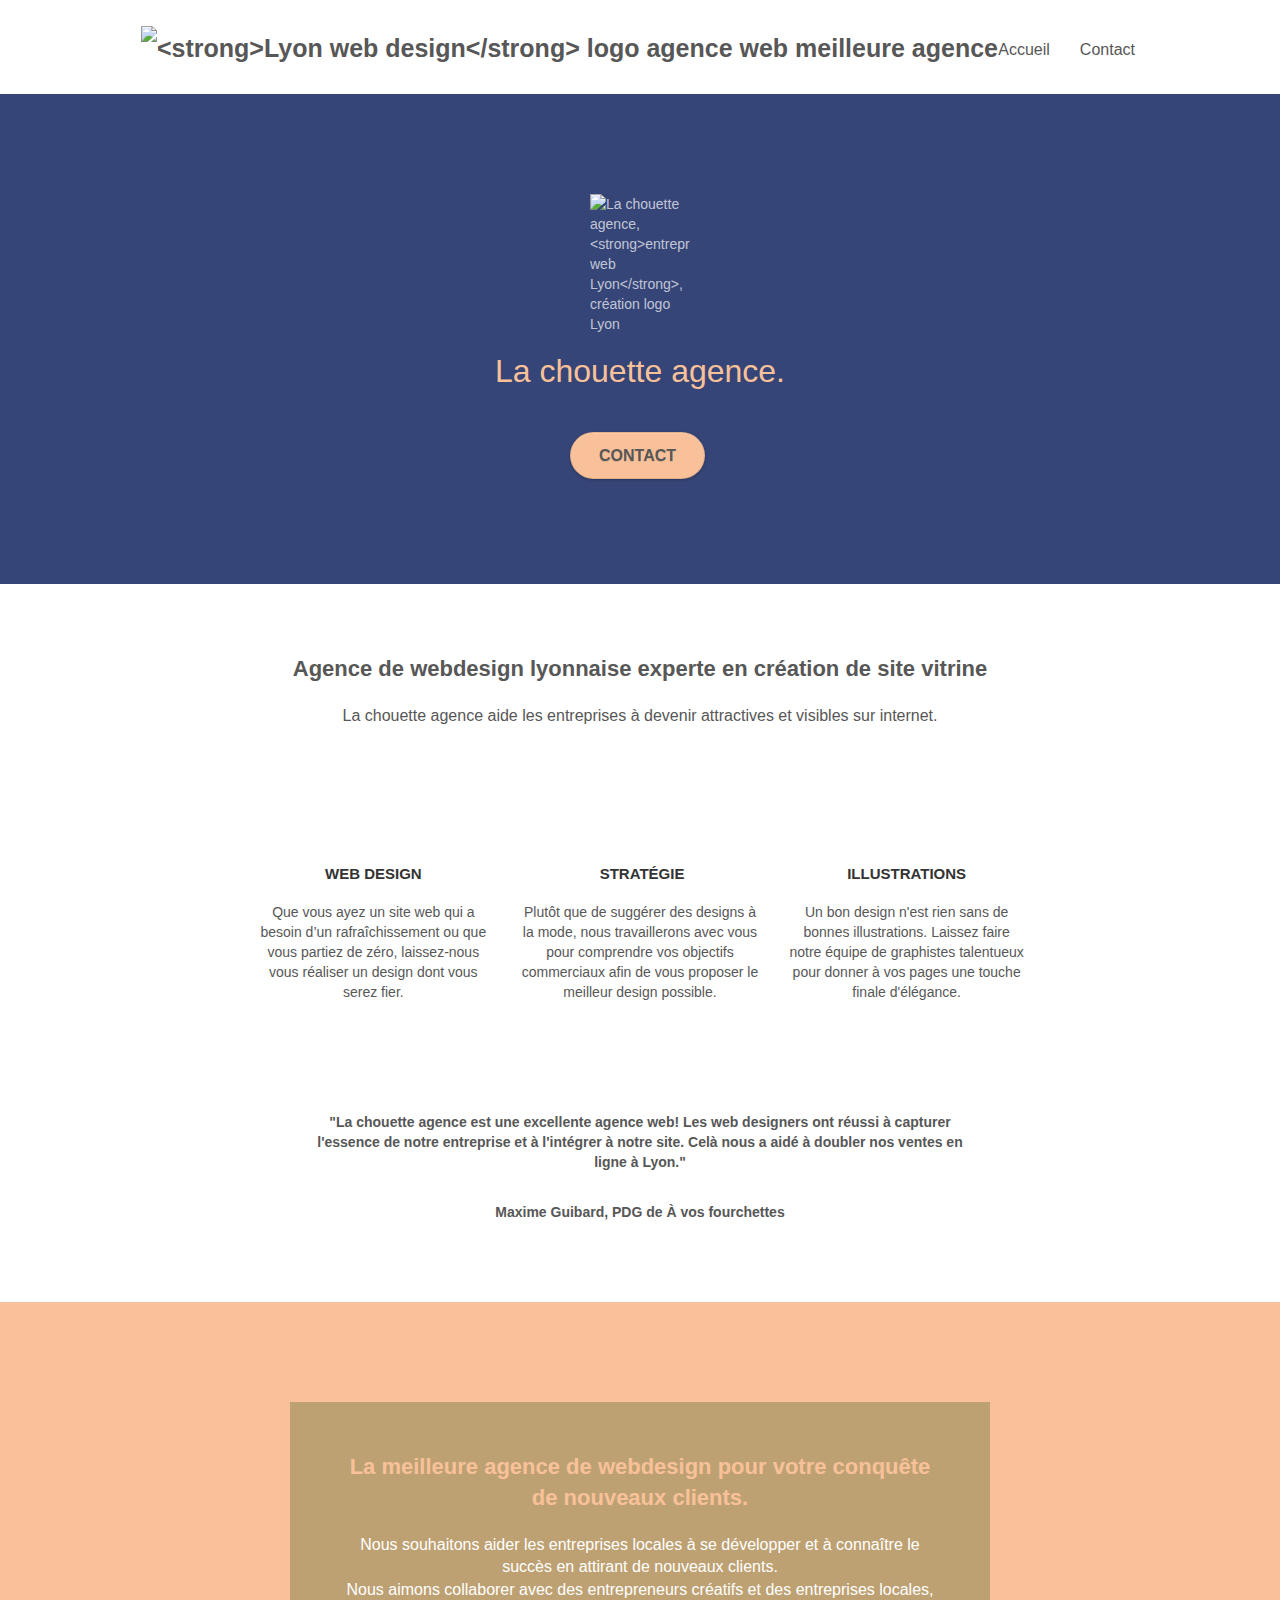
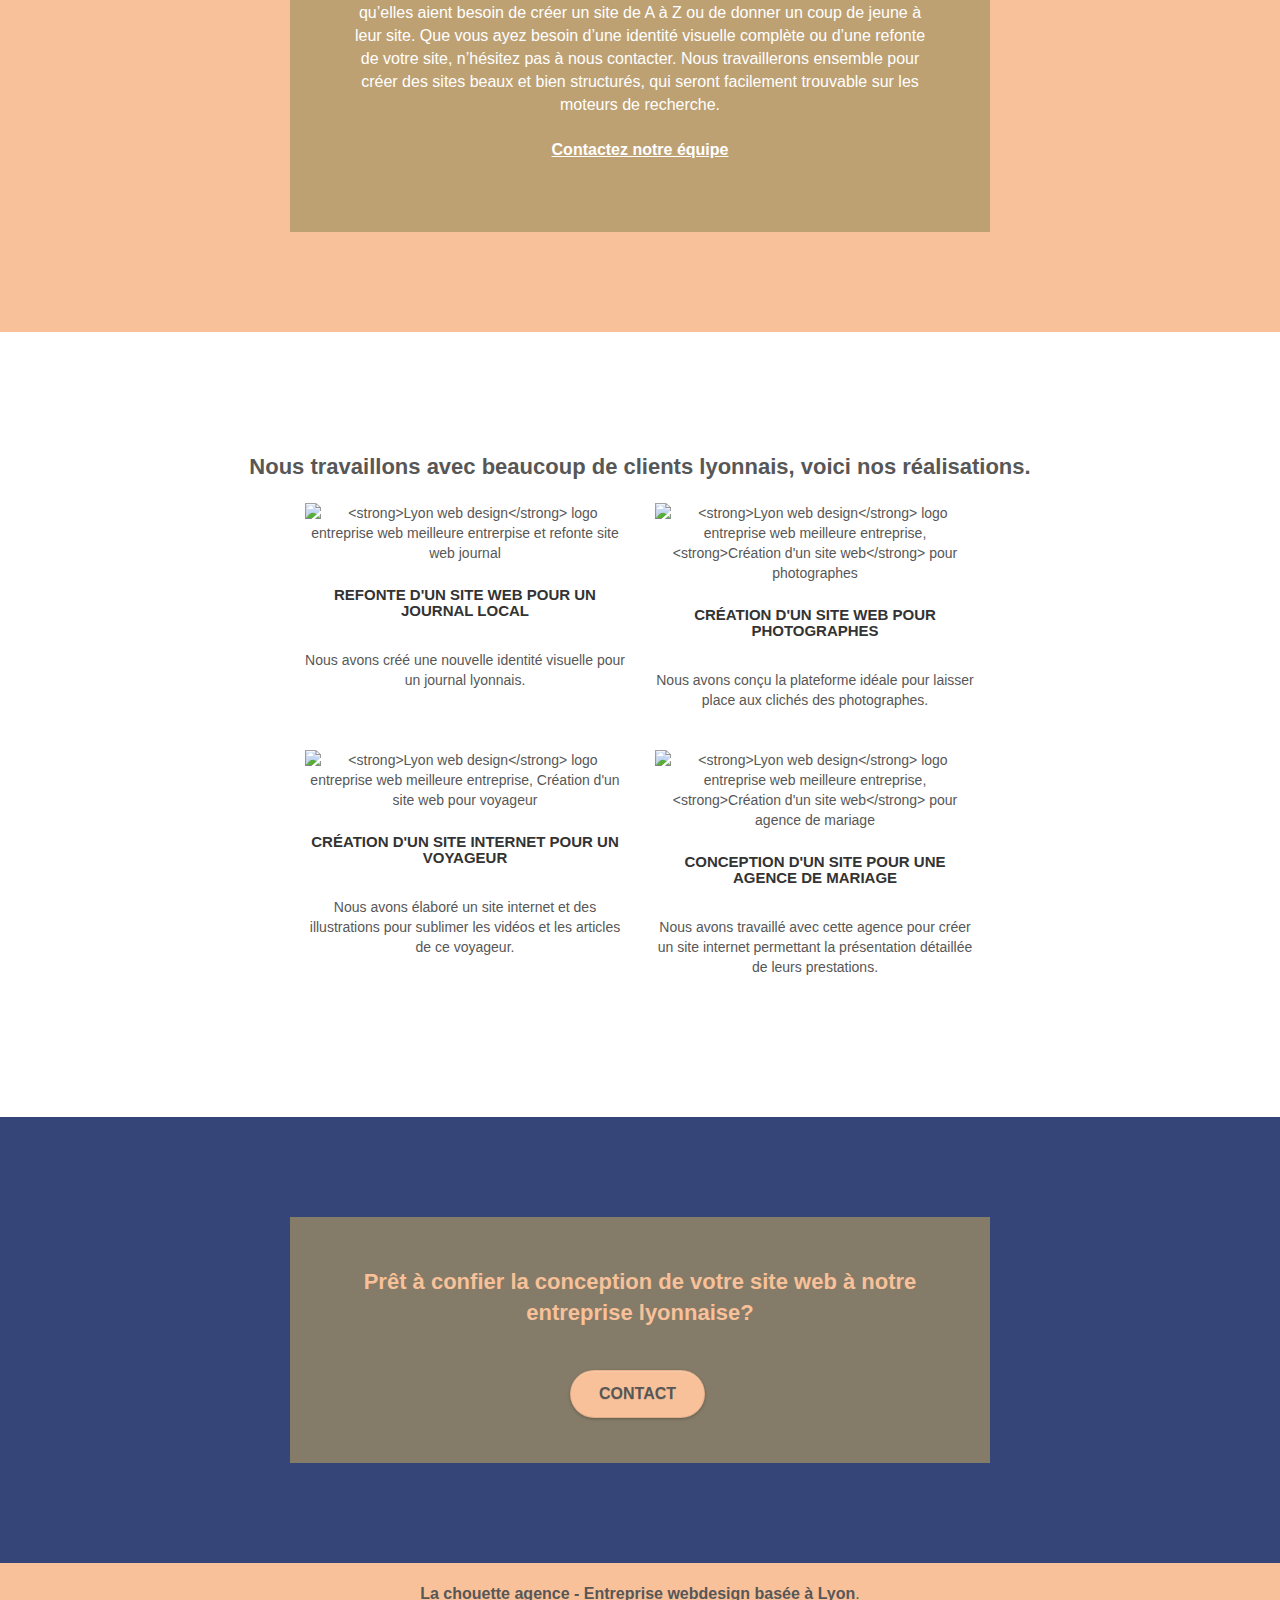
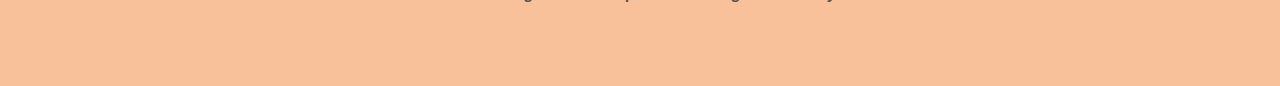
==== index.html @ 7ff09b33 "020720.v7.js différé" ====
﻿<!doctype html>
<html lang="fr" xml:lang="fr" xmlns="http://www.w3.org/1999/xhtml">
<head>
	<!-- Global site tag (gtag.js) - Google Analytics -->
	<script async src="https://www.googletagmanager.com/gtag/js?id=UA-171065677-1"></script>
	<script>
		window.dataLayer = window.dataLayer || [];
		function gtag() { dataLayer.push(arguments); }
		gtag('js', new Date());

		gtag('config', 'UA-171065677-1');
	</script>

	<meta charset="utf-8">
	<meta name="description" content="<strong>Entreprise de Webdesign localisée à Lyon</strong>, la Chouette agence créé des sites web au graphisme design, tenant compte de vos objectifs commerciaux pour une adaptation personnalisée de votre site vitrine.">
	<meta name="robots" content="index,follow">
	<meta name="viewport" content="width=device-width, initial-scale=1.0, viewport-fit=cover">
	<link rel="shortcut icon" type="image/png" href="favicon.jpg">

	<link rel="stylesheet" type="text/css" href="./css/bootstrap.css">
	<link rel="stylesheet" type="text/css" href="style.css">
	<link rel="stylesheet" type="text/css" href="./css/font-awesome.css">
	<link rel="stylesheet" type="text/css" href="./css/et-line.css">


	<script src="./js/jquery-2.1.0.js" defer></script>
	<script src="./js/bootstrap.js" defer></script>
	<script src="./js/blocs.js" defer></script>
	<script src="./js/jquery.touchSwipe.js" defer></script>
	<script src="./js/gmaps.js" defer></script>

	<title>La chouette agence - Entreprise de Webdesign - Lyon</title>


	<!-- Analytics -->
	<!-- Analytics END -->

</head>
<body>
	<!-- Principal conteneur -->
	<div class="page-container">

		<!-- bloc-0 -->
		<div class="bloc bgc-white l-bloc " id="bloc-0">
			<div class="container bloc-sm">

				<nav class="navbar row">
					<div class="navbar-header">

						<a class="navbar-brand" href="index.html"><img src="img/la-chouette-agence.png" alt="<strong>Lyon web design</strong> logo agence web meilleure agence" height="40" /></a>

						<button id="nav-toggle" type="button" class="ui-navbar-toggle navbar-toggle" data-toggle="collapse" data-target=".navbar-1">
							<span class="sr-only">Toggle navigation</span><span class="icon-bar"></span><span class="icon-bar"></span><span class="icon-bar"></span>
						</button>
					</div>
					<div class="collapse navbar-collapse navbar-1 special-dropdown-nav">
						<ul class="site-navigation nav navbar-nav">
							<li>
								<a href="index.html">Accueil</a>
							</li>
							<li>
							</li>
							<li>
								<a href="contact.html">Contact</a>
							</li>
						</ul>
					</div>
				</nav>
			</div>
		</div>
		<!-- bloc-0 END -->
		<!-- bloc-1-presentation -->
		<div class="bloc bgc-dark-slate-blue bg-banniere d-bloc bg-t-edge bloc-bg-texture texture-paper b-parallax" id="bloc-1-hero">
			<div class="container bloc-lg">
				<div class="row tight-width-whitespace">
					<div class="col-sm-12">
						<img src="img/logo.png" class="center-block image-resize-mode" width="100" alt="La chouette agence, <strong>entreprise web Lyon</strong>, création logo Lyon" />
						<h1 class="text-center hero-bloc-text tc-white ">
							La chouette agence.
						</h1>
						<div class="text-center">
							<a href="contact.html" class="btn btn-lg btn-clean btn-rd cta-hero btn-atomic-tangerine" id="cta-hero">Contact</a>
						</div>
					</div>
				</div>
			</div>
		</div>
		<!-- bloc-1-presentation END -->
		<!-- bloc-2-services -->
		<div class="bloc bgc-white l-bloc" id="bloc-2-services">
			<div class="container bloc-md">
				<div class="row">
					<div class="col-sm-12 text-center">
						<h2>Agence de <strong>webdesign lyonnaise</strong> experte en création de site vitrine</h2>
						<p>La chouette agence aide les entreprises à devenir attractives et visibles sur internet.</p>
					</div>
				</div>
				<div class="row voffset-lg med-width-whitespace">
					<div class="col-sm-4">
						<div class="text-center">
							<span class="et-icon-browser sm-shadow icon-dark-slate-blue icons icon-lg"></span>
						</div>
						<h3 class="mg-md text-center">
							<strong>Web design</strong>
						</h3>
						<p class="text-center ">
							Que vous ayez un site web qui a besoin d&rsquo;un rafraîchissement ou que vous partiez de zéro, laissez-nous vous réaliser un design dont vous serez fier.
						</p>
					</div>
					<div class="col-sm-4">
						<div class="text-center">
							<span class="et-icon-presentation sm-shadow icon-dark-slate-blue icons icon-lg"></span>
						</div>
						<h3 class="mg-md text-center">
							&nbsp;Stratégie
						</h3>
						<p class="text-center ">
							Plutôt que de suggérer des designs à la mode, nous travaillerons avec vous pour comprendre vos objectifs commerciaux afin de vous proposer le meilleur design possible.<br>
						</p>
					</div>
					<div class="col-sm-4">
						<div class="text-center">
							<span class="et-icon-edit sm-shadow icon-dark-slate-blue icons icon-lg"></span>
						</div>
						<h3 class="mg-md text-center">
							Illustrations
						</h3>
						<p class="text-center ">
							Un bon design n'est rien sans de bonnes illustrations. Laissez faire notre équipe de graphistes talentueux pour donner à vos pages une touche finale d'élégance.
						</p>
					</div>
				</div>
				<div class="row voffset-lg voffset">
					<div class="col-xs-12 col-md-8 col-md-offset-2 text-center">
						<p>
							"La chouette agence est une excellente agence web! Les web designers ont réussi à capturer l'essence de notre entreprise et à l'intégrer à notre site. Celà nous a aidé à doubler nos ventes en ligne à <strong>Lyon</strong>."
						</p>
						<p>
							Maxime Guibard, PDG de À vos fourchettes
						</p>
					</div>
				</div>
			</div>
		</div>
		<!-- bloc-2-services END -->
		<!-- bloc-3-what-i-do -->
		<div class="bloc tc-white bgc-atomic-tangerine bg-presentation d-bloc bloc-bg-texture texture-paper b-parallax" id="bloc-3-what-i-do">
			<div class="container bloc-lg">
				<div class="row tight-width-whitespace black-background">
					<div class="col-sm-12">
						<h2 class="mg-md text-center tc-white">
							La meilleure agence de <strong>webdesign</strong> pour votre conquête de nouveaux clients.
						</h2>
						<p class="text-center white">
							Nous souhaitons aider les entreprises locales à se développer et à connaître le succès en attirant de nouveaux clients.<br />
							Nous aimons collaborer avec des entrepreneurs créatifs et des entreprises locales, qu’elles aient besoin de créer un site de A à Z ou de donner un coup de jeune à leur site. Que vous ayez besoin d’une identité visuelle complète ou d’une refonte de votre site, n’hésitez pas à nous contacter. Nous travaillerons ensemble pour créer des sites beaux et bien structurés, qui seront facilement trouvable sur les moteurs de recherche. <br><br><a class="ltc-white bold-link" href="contact.html">Contactez notre équipe</a><br>
						</p>
					</div>
				</div>
			</div>
		</div>
		<!-- bloc-3-what-i-do END -->
		<!-- bloc-4-portfolio -->
		<div class="bloc bgc-white bg-lines-h2-bg bg-repeat l-bloc" id="bloc-4-portfolio">
			<div class="container bloc-lg">
				<div class="row">
					<div class="col-sm-12 text-center">
						<h2>Nous travaillons avec beaucoup de clients <strong>lyonnais</strong>, voici nos réalisations.</h2>
					</div>
				</div>
				<div class="row tight-width-whitespace portfolio-row">
					<div class="col-sm-6">
						<a href="#" data-lightbox="img/1.jpg" data-gallery-id="gallery-1" data-caption="Refonte d'un site web pour un journal local" data-frame="snapshot-lb"><img src="img/1.jpg" alt="<strong>Lyon web design</strong> logo entreprise web meilleure entrerpise et refonte site web journal" class="img-responsive portfolio-thumb" /></a>
						<h3 class="mg-md text-center">
							Refonte d'un site web pour un journal local
						</h3>
						<p class="text-center">
							Nous avons créé une nouvelle identité visuelle pour un journal lyonnais.
						</p>
					</div>
					<div class="col-sm-6">
						<a href="#" data-lightbox="img/2.jpg" data-gallery-id="gallery-1" data-caption="Création d'un site web pour photographes" data-frame="snapshot-lb"><img src="img/2.jpg" class="img-responsive portfolio-thumb" alt="<strong>Lyon web design</strong> logo entreprise web meilleure entreprise, <strong>Création d'un site web</strong> pour photographes" /></a>
						<h3 class="mg-md text-center">
							Création d'un site web pour photographes
						</h3>
						<p class="text-center">
							Nous avons conçu la plateforme idéale pour laisser place aux clichés des photographes.
						</p>
					</div>
				</div>
				<div class="row tight-width-whitespace portfolio-row">
					<div class="col-sm-6">
						<a href="#" data-lightbox="img/3.jpg" data-gallery-id="gallery-1" data-caption="Création d'un site internet pour un voyageur" data-frame="snapshot-lb"><img src="img/3.jpg" class="img-responsive portfolio-thumb" alt="<strong>Lyon web design</strong> logo entreprise web meilleure entreprise, Création d'un site web pour voyageur" /></a>
						<h3 class="mg-md text-center">
							Création d'un site internet pour un voyageur
						</h3>
						<p class="text-center">
							Nous avons élaboré un site internet et des illustrations pour sublimer les vidéos et les articles de ce voyageur.
						</p>
					</div>
					<div class="col-sm-6">
						<a href="#" data-lightbox="img/4.jpg" data-gallery-id="gallery-1" data-caption="Conception d'un site pour une agence de mariage" data-frame="snapshot-lb"><img src="img/4.jpg" class="img-responsive portfolio-thumb" alt="<strong>Lyon web design</strong> logo entreprise web meilleure entreprise, <strong>Création d'un site web</strong> pour agence de mariage" /></a>
						<h3 class="mg-md text-center">
							Conception d'un site pour une agence de mariage
						</h3>
						<p class="text-center">
							Nous avons travaillé avec cette agence pour créer un site internet permettant la présentation détaillée de leurs prestations.
						</p>
					</div>
				</div>
			</div>
		</div>
		<!-- bloc-4-portfolio END -->
		<!-- bloc-5-cta -->
		<div class="bloc bgc-dark-slate-blue bg-banniere d-bloc bloc-bg-texture texture-paper" id="bloc-5-cta">
			<div class="container bloc-lg">
				<div class="row tight-width-whitespace black-background">
					<h2 class="mg-md text-center tc-white">
						Prêt à confier la conception de votre <strong>site web</strong> à notre <strong>entreprise lyonnaise</strong>?
					</h2>
					<div class="col-sm-12 text-center">
						<a href="contact.html" class="btn btn-atomic-tangerine btn-clean btn-rd btn-lg cta-hero">Contact</a>
					</div>
				</div>
			</div>
		</div>
		<!-- bloc-5-cta END -->
		<!-- Footer - bloc-8 -->
		<div class="bloc bgc-atomic-tangerine d-bloc" id="bloc-8">
			<div class="container bloc-sm">
				<div class="row">
					<div class="col-sm-12">
						<p class="text-center black ">
							<strong>La chouette agence - Entreprise webdesign basée à Lyon</strong>.<br>
						</p>
						<div class="row row-no-gutters social">
							<div class="col-sm-3">
								<div class="text-center">
									<a class="social" href="index.html"><span class="fa fa-twitter icon-md"></span></a>
								</div>
							</div>
							<div class="col-sm-3">
								<div class="text-center">
									<a class="social" href="index.html"><span class="fa fa-facebook icon-md"></span></a>
								</div>
							</div>
							<div class="col-sm-3">
								<div class="text-center">
									<a class="social" href="index.html"><span class="fa fa-dribbble icon-md"></span></a>
								</div>
							</div>
							<div class="col-sm-3">
								<div class="text-center">
									<a class="social" href="index.html"><span class="fa fa-instagram icon-md"></span></a>
								</div>
							</div>

						</div>
					</div>
				</div>
			</div>
		</div>
		<!-- Footer - bloc-8 END -->

	</div>
	<!-- Principal conteneur END -->


</body>
</html>
---- style.css ----
body {
    margin: 0;
    padding: 0;
    background: #FFF;
    overflow-x: hidden;
    -webkit-font-smoothing: antialiased;
    -moz-osx-font-smoothing: grayscale;
}


a,
button {
    transition: all .3s ease-in-out;
    outline: none!important;
}

a:hover {
    text-decoration: none;
    cursor: pointer;
}

#page-loading-blocs-notifaction {
    position: fixed;
    top: 0;
    bottom: 0;
    width: 100%;
    z-index: 100000;
    background: #FFFFFF url("img/pageload-spinner.gif") no-repeat center center;
}

.bloc {
    width: 100%;
    clear: both;
    background: 50% 50% no-repeat;
    padding: 0 50px;
    -webkit-background-size: cover;
    -moz-background-size: cover;
    -o-background-size: cover;
    background-size: cover;
    position: relative;
}

.bloc .container {
    padding-left: 0;
    padding-right: 0;
}

.bloc-lg {
    padding: 100px 50px;
}

.bloc-md {
    padding: 50px;
}

.bloc-sm {
    padding: 20px 50px;
}

.bg-center,
.bg-l-edge,
.bg-r-edge,
.bg-t-edge,
.bg-b-edge,
.bg-tl-edge,
.bg-bl-edge,
.bg-tr-edge,
.bg-br-edge,
.bg-repeat {
    -webkit-background-size: auto!important;
    -moz-background-size: auto!important;
    -o-background-size: auto!important;
    background-size: auto!important;
}

.bg-repeat {
    background: repeat;
}

.bg-t-edge {
    background: top no-repeat;
}

.bloc-bg-texture::before {
    content: "";
    background-size: 2px 2px;
    position: absolute;
    top: 0;
    bottom: 0;
    left: 0;
    right: 0;
}

.texture-paper::before {
    background: url("img/texture-paper.png");
    background-size: 280px 280px;
}

.b-parallax {
    background-attachment: fixed;
}

.d-bloc {
    color: rgba(255, 255, 255, .7);
}

.d-bloc button:hover {
    color: rgba(255, 255, 255, .9);
}

.d-bloc .icon-round,
.d-bloc .icon-square,
.d-bloc .icon-rounded,
.d-bloc .icon-semi-rounded-a,
.d-bloc .icon-semi-rounded-b {
    border-color: rgba(255, 255, 255, .9);
}

.d-bloc .divider-h span {
    border-color: rgba(255, 255, 255, .2);
}
    .d-bloc a .icon-md {
        color: #575757;
    }

.d-bloc .a-btn,
.d-bloc .navbar a,
.d-bloc .navbar-brand,
.d-bloc a .icon-sm,
.d-bloc a .icon-lg,
.d-bloc a .icon-xl,
.d-bloc h1 a,
.d-bloc h2 a,
.d-bloc h3 a,
.d-bloc h4 a,
.d-bloc h5 a,
.d-bloc h6 a,
.d-bloc p a {
    color: rgba(255, 255, 255, .6);
}

.d-bloc .a-btn:hover,
.d-bloc .navbar a:hover,
.d-bloc .navbar-brand:hover,
.d-bloc a:hover .icon-sm,
.d-bloc a:hover .icon-md,
.d-bloc a:hover .icon-lg,
.d-bloc a:hover .icon-xl,
.d-bloc h1 a:hover,
.d-bloc h2 a:hover,
.d-bloc h3 a:hover,
.d-bloc h4 a:hover,
.d-bloc h5 a:hover,
.d-bloc h6 a:hover,
.d-bloc p a:hover {
    color: rgba(255, 255, 255, 1);
}

.d-bloc .navbar-toggle .icon-bar {
    background: rgba(255, 255, 255, 1);
}

.d-bloc .btn-wire,
.d-bloc .btn-wire:hover {
    color: rgba(255, 255, 255, 1);
    border-color: rgba(255, 255, 255, 1);
}

.d-bloc .panel {
    color: rgba(0, 0, 0, .5);
}

.d-bloc .panel button:hover {
    color: rgba(0, 0, 0, .7);
}

.d-bloc .panel icon {
    border-color: rgba(0, 0, 0, .7);
}

.d-bloc .panel .divider-h span {
    border-color: rgba(0, 0, 0, .1);
}

.d-bloc .panel .a-btn {
    color: rgba(0, 0, 0, .6);
}

.d-bloc .panel .a-btn:hover {
    color: rgba(0, 0, 0, 1);
}

.d-bloc .panel .btn-wire,
.d-bloc .panel .btn-wire:hover {
    color: rgba(0, 0, 0, .7);
    border-color: rgba(0, 0, 0, .3);
}

.d-bloc .panel,
.l-bloc {
    color: rgba(0, 0, 0, .5);
}

.d-bloc .panel button:hover,
.l-bloc button:hover {
    color: rgba(0, 0, 0, .7);
}

.l-bloc .icon-round,
.l-bloc .icon-square,
.l-bloc .icon-rounded,
.l-bloc .icon-semi-rounded-a,
.l-bloc .icon-semi-rounded-b {
    border-color: rgba(0, 0, 0, .7);
}

.d-bloc .panel .divider-h span,
.l-bloc .divider-h span {
    border-color: rgba(0, 0, 0, .1);
}

.d-bloc .panel .a-btn,
.l-bloc .a-btn,
.l-bloc .navbar a,
.l-bloc .navbar-brand,
.l-bloc a .icon-sm,
.l-bloc a .icon-md,
.l-bloc a .icon-lg,
.l-bloc a .icon-xl,
.l-bloc h1 a,
.l-bloc h2 a,
.l-bloc h3 a,
.l-bloc h4 a,
.l-bloc h5 a,
.l-bloc h6 a,
.l-bloc p a {
    color: rgba(0, 0, 0, .6);
}

.d-bloc .panel .a-btn:hover,
.l-bloc .a-btn:hover,
.l-bloc .navbar a:hover,
.l-bloc .navbar-brand:hover,
.l-bloc a:hover .icon-sm,
.l-bloc a:hover .icon-md,
.l-bloc a:hover .icon-lg,
.l-bloc a:hover .icon-xl,
.l-bloc h1 a:hover,
.l-bloc h2 a:hover,
.l-bloc h3 a:hover,
.l-bloc h4 a:hover,
.l-bloc h5 a:hover,
.l-bloc h6 a:hover,
.l-bloc p a:hover {
    color: rgba(0, 0, 0, 1);
}

.l-bloc .navbar-toggle .icon-bar {
    color: rgba(0, 0, 0, .6);
}

.d-bloc .panel .btn-wire,
.d-bloc .panel .btn-wire:hover,
.l-bloc .btn-wire,
.l-bloc .btn-wire:hover {
    color: rgba(0, 0, 0, .7);
    border-color: rgba(0, 0, 0, .3);
}

.voffset {
    margin-top: 30px;
}
.voffset p {
    font-weight: bold;
}

.voffset-lg {
    margin-top: 80px;
}

.row-no-gutters {
    margin-right: 0;
    margin-left: 0;
}

.row.row-no-gutters > [class^="col-"],
.row.row-no-gutters > [class*=" col-"] {
    padding-right: 0;
    padding-left: 0;
}

#bloc-1-hero h1 {
    font-size: 32px;
}

.column{
    display: flex;
    flex-direction:column ;
    align-items: center;
}

.navbar {
    margin-bottom: 0;
    z-index: 1;
}

.navbar-brand {
    height: auto;
    padding: 3px 15px;
    font-size: 25px;
    font-weight: normal;
    font-weight: 600;
    line-height: 44px;
}

.navbar-brand img {
    max-height: 200px;
    margin: 0 5px 0 0;
    display: inline;
}

.navbar-brand img[src$=svg] {
    min-width: 100px;
}

.nav-center .navbar-brand img {
    margin: 0;
}

.navbar .nav {
    padding-top: 2px;
    margin-right: -16px;
    float: right;
    z-index: 1;
}

.nav > li {
    float: left;
    margin-top: 4px;
    font-size: 16px;
}

.navbar-nav .open .dropdown-menu > li > a {
    text-align: inherit;
}

.nav > li a:hover,
.nav > li a:focus {
    background: transparent;
}

.navbar-toggle {
    margin: 10px 10px 0 0;
    border: 0px;
}

.navbar-toggle:hover {
    background: transparent!important;
}

.navbar-toggle .icon-bar {
    background-color: rgba(0, 0, 0, .5);
    width: 26px;
}

.nav-invert .navbar .nav {
    float: left;
}

.nav-invert .navbar-header,
.nav-invert .navbar-brand {
    float: right;
    position: relative;
    z-index: 2;
}

@media (min-width: 768px) {
    .site-navigation {
        position: absolute;
        top: 50%;
        right: 20px;
        transform: translate(0, -50%);
        -webkit-transform: translateY(-50%);
    }
    .nav > li .dropdown-menu a,
    .nav > li .dropdown-menu a:hover {
        color: #484848;
    }
    .nav-invert .site-navigation {
        left: 0;
        right: 0;
    }
    .nav-center {
        text-align: center;
    }
    .nav-center .navbar-header {
        width: 100%;
    }
    .nav-center .navbar-header,
    .nav-center .navbar-brand,
    .nav-center .nav > li {
        float: none;
        display: inline-block;
    }
    .nav-center .site-navigation {
        position: relative;
        width: 100%;
        right: 0;
        margin-right: 0px;
        margin-top: 20px;
    }
    .nav-center.mini-nav .navbar-toggle {
        float: none;
        margin: 10px auto 0;
    }
}

.nav > li > .dropdown a {
    background: none!important;
    display: block;
    padding: 14px 15px;
}

nav .caret {
    margin: 0 5px;
}

.dropdown-menu .dropdown-menu {
    top: -8px;
    left: 100%;
}

.dropdown-menu .dropmenu-flow-right {
    top: 100%;
    left: 0;
    margin-left: -1px;
    border-top-left-radius: 0;
    border-top-right-radius: 0;
}

.dropdown-menu .dropdown span {
    border: 4px solid black;
    border-top-color: transparent;
    border-right-color: transparent;
    border-bottom-color: transparent;
    margin: 6px -5px 0 0!important;
    float: right;
}

.mg-md {
    margin-top: 10px;
    margin-bottom: 20px;
}

.mg-lg {
    margin-top: 10px;
    margin-bottom: 40px;
}

.btn {
    margin: 0 5px 5px 0;
}

.btn.pull-right {
    margin: 0 0 5px 5px;
}

.btn-d,
.btn-d:hover,
.btn-d:focus {
    color: #FFF;
    background: rgba(0, 0, 0, .3);
}

button {
    outline: none!important;
}

.btn-rd {
    border-radius: 40px;
}

.btn-clean {
    border: 1px solid rgba(0, 0, 0, .08);
    border-bottom-color: rgba(0, 0, 0, .1);
    text-shadow: 0 1px 0 rgba(0, 0, 1, .1);
    box-shadow: 0 1px 3px rgba(0, 0, 1, .25), inset 0 1px 0 0 rgba(255, 255, 255, .15);
}

.icon-md {
    font-size: 30px!important;
}

.icon-lg {
    font-size: 60px!important;
}

.sm-shadow {
    text-shadow: 0 1px 2px rgba(0, 0, 0, .3);
}

.panel-sq,
.panel-sq .panel-heading,
.panel-sq .panel-footer {
    border-radius: 0;
}

.panel-rd {
    border-radius: 30px;
}

.panel-rd .panel-heading {
    border-radius: 29px 29px 0 0;
}

.panel-rd .panel-footer {
    border-radius: 0 0 29px 29px;
}

.form-control {
    border-color: rgba(0, 0, 0, .1);
    box-shadow: none;
}

.scrollToTop {
    width: 40px;
    height: 40px;
    position: fixed;
    bottom: 20px;
    right: 20px;
    opacity: 0;
    z-index: 500;
    transition: all .3s ease-in-out;
}

.scrollToTop span {
    margin-top: 6px;
}

.showScrollTop {
    font-size: 14px;
    opacity: 1;
}

a[data-lightbox] {
    position: relative;
    display: block;
    text-align: center;
}

a[data-lightbox]:hover::before {
    content: "+";
    font-family: "HelveticaNeue-Light", "Helvetica Neue Light", "Helvetica Neue", Helvetica, Arial;
    font-size: 32px;
    width: 50px;
    height: 50px;
    margin-left: -25px;
    border-radius: 50%;
    background: rgba(0, 0, 0, .6);
    color: #FFF;
    font-weight: 100;
    z-index: 1;
    position: absolute;
    top: 50%;
    transform: translateY(-50%);
    -webkit-transform: translateY(-50%);
}

a[data-lightbox]:hover img {
    opacity: 0.6;
    -webkit-animation-fill-mode: none;
    animation-fill-mode: none;
}

#lightbox-modal {
    display: flex;
    align-items: center;
}

#lightbox-modal .modal-dialog {
    width: 90%;
    max-width: 900px;
    margin: 0 auto 0;
}

#lightbox-modal .modal-dialog img {
    max-height: 90vh;
    margin: 0 auto;
}

.lightbox-caption {
    padding: 20px;
    color: #FFF;
    background: rgba(0, 0, 0, .5);
    position: absolute;
    left: 15px;
    right: 15px;
    bottom: 5px;
}

.close-lightbox {
    color: #FFF;
    font-size: 30px;
    position: absolute;
    top: 20px;
    right: 20px;
    z-index: 20;
    background: rgba(0, 0, 0, .5);
    border: none;
    line-height: 30px;
    padding: 0 9px 5px;
    opacity: 0.3;
}

.close-lightbox:hover,
.next-lightbox:hover,
.prev-lightbox:hover {
    opacity: 1.0;
    color: #FFF;
}

.next-lightbox,
.prev-lightbox {
    font-size: 20px;
    color: rgba(255, 255, 255, .9);
    background: rgba(0, 0, 0, .5);
    transition: all .2s ease-in-out;
    position: absolute;
    top: 45%;
    z-index: 1;
    opacity: 0.4;
}

.next-lightbox {
    padding: 6px 8px 1px 13px;
    right: 25px;
}

.prev-lightbox {
    padding: 6px 13px 1px 10px;
    left: 25px;
}

.snapshot-lb .modal-body {
    padding-bottom: 30px;
}

.snapshot-lb .lightbox-caption {
    padding: 0 ; 
    color: rgba(0, 0, 0, .5);
    background: none;
}
.snapshot-lb p{
    margin-bottom: auto;
}


h1,
h2,
h3,
h4,
h5,
h6,
p,
label,
.btn,
a {
    font-family: "helvetica";
    font-weight: 400;
    color: #575757 !important;
}

.container {
    max-width: 1000px;
}

.hero-bloc-text {
    font-size: 38px;
}

.hero-bloc-text-sub {
    font-size: 36px;
}

.statement-bloc-text {
    line-height: 26px;
    font-style: italic;
    font-size: 20px;
    text-align: center;
    font-weight: lighter;
    max-width: 520px;
    margin: auto auto auto auto;
}

p {
    font-size: 14px;
}
.col-sm-12 p {
    font-size: 16px;
}


.tight-width-whitespace {
    max-width: 700px;
    margin: auto auto auto auto;
}

.h1 {
    font-size: 20px;
    font-family: "Open Sans";
    font-weight: bold;
}

.cta-hero {
    margin-top: 22px;
    color: #FFFFFF!important;
    text-transform: uppercase;
    padding: 12px 28px 12px 28px;
    font-size: 16px;
    font-weight: 700;
}

.social {
    max-width: 400px;
    margin: auto auto auto auto;
}

h2 {
    font-size: 22px;
    line-height: 1.4em;
    font-weight: bold;
}

h3 {
    font-size: 15px;
    text-transform: uppercase;
    font-weight: 700;
    color: #333333!important;
}

.med-width-whitespace {
    max-width: 800px;
    margin: auto auto auto auto;
    box-shadow: 0px 0px 0px #000000;
}

h1 {
    color: #333333!important;
}

h4 {
    color: #333333!important;
}

.icons {
    margin-bottom: 14px;
    margin-top: 24px;
}

.white {
    color: #FFFFFF!important;
}
.black {
    color: #575757!important;
}

.portfolio-thumb {
    margin-bottom: 24px;
}


.avatar {
    box-shadow: 0px 4px 9px rgba(0, 0, 0, 0.3);
}

.black-background {
    background-color: rgba(165, 147, 99, 0.7);
    padding: 40px 40px 40px 40px;
}

.bold-link {
    font-weight: 900;
    text-decoration: underline!important;
}

.bgc-white {
    background-color: #FFFFFF;
}

.bgc-dark-slate-blue {
    background-color: #364577;
}

.bgc-atomic-tangerine {
    background-color: #F8C199;
}

.tc-white {
    color: #F8C199!important;
}

.btn-atomic-tangerine {
    background: #F8C199;
    color: #575757 !important;
}

.btn-atomic-tangerine:hover {
    background: #c27956!important;
    color: #FFFFFF!important;
}

.ltc-white {
    color: #FFFFFF!important;
}

.ltc-white:hover {
    color: #cccccc!important;
}

.ltc-atomic-tangerine {
    color: #F8C199!important;
}

.ltc-atomic-tangerine:hover {
    color: #c27956!important;
}

.icon-dark-slate-blue {
    color: #364577!important;
    border-color: #364577!important;
}

.bg-dots-bg {
    background-image: url("img/dots-bg.png");
}

.bg-lines-h2-bg {
    background-image: url("img/lines-h2-bg.png");
}

.bg-banniere {
    background-image: url("img/la-chouette-agence-banniere.jpg");
}

.bg-presentation {
    background-image: url("img/image-de-presentation.jpg");
}

@media (max-width: 1024px) {
    .bloc {
        padding-left: 20px;
        padding-right: 20px;
    }
    .bloc.full-width-bloc,
    .bloc-tile-2.full-width-bloc .container,
    .bloc-tile-3.full-width-bloc .container,
    .bloc-tile-4.full-width-bloc .container {
        padding-left: 0;
        padding-right: 0;
    }
}

@media (max-width: 992px) and (min-width: 768px) {
    .navbar .nav {
        max-width: 80%
    }
    .nav-center.navbar .nav {
        max-width: 100%
    }
}

@media only screen and (min-width: 768px) and (max-width: 1024px) and (orientation: landscape) {
    .b-parallax {
        background-attachment: scroll;
    }
}

@media only screen and (min-width: 1024px) and (max-width: 1366px) and (-webkit-min-pixel-ratio: 1.5) {
    .b-parallax {
        background-attachment: scroll;
    }
}

@media (max-width: 991px) {
    .container {
        width: 100%;
    }
    .b-parallax {
        background-attachment: scroll;
    }
    .page-container,
    #hero-bloc {
        overflow-x: hidden;
        position: relative;
    }

    .bloc-group,
    .bloc-group .bloc {
        display: block;
        width: 100%;
    }
    .bloc-fill-screen .fill-bloc-top-edge,
    .bloc-fill-screen .fill-bloc-bottom-edge {
        padding: 0 20px;
    }
}

@media (max-width: 767px) {
    .page-container {
        overflow-x: hidden;
        position: relative;
    }
    h1,
    h2,
    h3,
    h4,
    h5,
    h6,
    p,
    #disqus_thread {
        padding-left: 10px!important;
        padding-right: 10px!important;
    }
    .b-parallax {
        background-attachment: scroll;
    }
    .navbar .nav {
        padding-top: 0;
        border-top: 1px solid rgba(0, 0, 0, .2);
        float: none!important;
    }
    .navbar.row {
        margin-left: 0;
        margin-right: 0;
    }
    .site-navigation {
        position: inherit;
        transform: none;
        -webkit-transform: none;
        -ms-transform: none;
    }
    .nav > li {
        margin-top: 0;
        border-bottom: 1px solid rgba(0, 0, 0, .1);
        background: rgba(0, 0, 0, .05);
        text-align: left;
        padding-left: 15px;
        width: 100%;
    }
    .nav > li:hover {
        background: rgba(0, 0, 0, .08);
    }
    .dropdown .dropdown a .caret {
        float: none;
        margin: 5px 0 0 10px!important;
        border: 4px solid black;
        border-bottom-color: transparent;
        border-right-color: transparent;
        border-left-color: transparent;
    }
    #hero-bloc .navbar .nav {
        background: rgba(0, 0, 0, .8);
    }
    #hero-bloc .navbar .nav a {
        color: rgba(255, 255, 255, .6);
    }
    .hero {
        padding: 50px 0;
    }
    .hero-nav {
        left: -1px;
        right: -1px;
    }
    .navbar-collapse {
        padding: 0;
        overflow-x: hidden;
        -webkit-box-shadow: none;
        box-shadow: none;
    }
    .navbar-brand img {
        max-height: 40px;
        width: auto;
    }
    .nav-invert .navbar-header {
        float: none;
        width: 100%;
    }
    .nav-invert .navbar-toggle {
        float: left;
        margin-left: 10px;
    }
    .bloc-xxl,
    .bloc-xl,
    .bloc-lg {
        padding: 40px 0;
    }
    .bloc-sm,
    .bloc-md {
        padding-left: 0;
        padding-right: 0;
    }
    .bloc-tile-2 .container,
    .bloc-tile-3 .container,
    .bloc-tile-4 .container,
    .bloc-fill-screen .fill-bloc-top-edge,
    .bloc-fill-screen .fill-bloc-bottom-edge {
        padding-left: 0;
        padding-right: 0;
    }
    .a-block {
        padding: 0 10px;
    }
    .btn-dwn {
        display: none;
    }
    .voffset {
        margin-top: 5px;
    }
    .voffset-md {
        margin-top: 20px;
    }
    .voffset-lg {
        margin-top: 30px;
    }
    form {
        padding: 5px;
    }
    .close-lightbox {
        display: inline-block;
    }
    .blocsapp-device-iphone5 {
        background-size: 216px 425px;
        padding-top: 60px;
        width: 216px;
        height: 425px;
    }
    .blocsapp-device-iphone5 img {
        width: 180px;
        height: 320px;
    }
}


.bloc {
    padding-left: 0;
    padding-right: 0;
}
---- css/et-line.css ----
@font-face{font-family:et-line;src:url(../fonts/et-line.eot);src:url(../fonts/et-line.eot?#iefix) format('embedded-opentype'),url(../fonts/et-line.woff) format('woff'),url(../fonts/et-line.ttf) format('truetype'),url(../fonts/et-line.svg#et-line) format('svg');font-weight:400;font-style:normal}.et-icon-adjustments,.et-icon-alarmclock,.et-icon-anchor,.et-icon-aperture,.et-icon-attachment,.et-icon-bargraph,.et-icon-basket,.et-icon-beaker,.et-icon-bike,.et-icon-book-open,.et-icon-briefcase,.et-icon-browser,.et-icon-calendar,.et-icon-camera,.et-icon-caution,.et-icon-chat,.et-icon-circle-compass,.et-icon-clipboard,.et-icon-clock,.et-icon-cloud,.et-icon-compass,.et-icon-desktop,.et-icon-dial,.et-icon-document,.et-icon-documents,.et-icon-download,.et-icon-dribbble,.et-icon-edit,.et-icon-envelope,.et-icon-expand,.et-icon-facebook,.et-icon-flag,.et-icon-focus,.et-icon-gears,.et-icon-genius,.et-icon-gift,.et-icon-global,.et-icon-globe,.et-icon-googleplus,.et-icon-grid,.et-icon-happy,.et-icon-hazardous,.et-icon-heart,.et-icon-hotairballoon,.et-icon-hourglass,.et-icon-key,.et-icon-laptop,.et-icon-layers,.et-icon-lifesaver,.et-icon-lightbulb,.et-icon-linegraph,.et-icon-linkedin,.et-icon-lock,.et-icon-magnifying-glass,.et-icon-map,.et-icon-map-pin,.et-icon-megaphone,.et-icon-mic,.et-icon-mobile,.et-icon-newspaper,.et-icon-notebook,.et-icon-paintbrush,.et-icon-paperclip,.et-icon-pencil,.et-icon-phone,.et-icon-picture,.et-icon-pictures,.et-icon-piechart,.et-icon-presentation,.et-icon-pricetags,.et-icon-printer,.et-icon-profile-female,.et-icon-profile-male,.et-icon-puzzle,.et-icon-quote,.et-icon-recycle,.et-icon-refresh,.et-icon-ribbon,.et-icon-rss,.et-icon-sad,.et-icon-scissors,.et-icon-scope,.et-icon-search,.et-icon-shield,.et-icon-speedometer,.et-icon-strategy,.et-icon-streetsign,.et-icon-tablet,.et-icon-target,.et-icon-telescope,.et-icon-toolbox,.et-icon-tools,.et-icon-tools-2,.et-icon-trophy,.et-icon-tumblr,.et-icon-twitter,.et-icon-upload,.et-icon-video,.et-icon-wallet,.et-icon-wine{font-family:et-line;font-style:normal;font-weight:400;font-variant:normal;text-transform:none;line-height:1;-webkit-font-smoothing:antialiased;-moz-osx-font-smoothing:grayscale;display:inline-block}.et-icon-mobile:before{content:"\e000"}.et-icon-laptop:before{content:"\e001"}.et-icon-desktop:before{content:"\e002"}.et-icon-tablet:before{content:"\e003"}.et-icon-phone:before{content:"\e004"}.et-icon-document:before{content:"\e005"}.et-icon-documents:before{content:"\e006"}.et-icon-search:before{content:"\e007"}.et-icon-clipboard:before{content:"\e008"}.et-icon-newspaper:before{content:"\e009"}.et-icon-notebook:before{content:"\e00a"}.et-icon-book-open:before{content:"\e00b"}.et-icon-browser:before{content:"\e00c"}.et-icon-calendar:before{content:"\e00d"}.et-icon-presentation:before{content:"\e00e"}.et-icon-picture:before{content:"\e00f"}.et-icon-pictures:before{content:"\e010"}.et-icon-video:before{content:"\e011"}.et-icon-camera:before{content:"\e012"}.et-icon-printer:before{content:"\e013"}.et-icon-toolbox:before{content:"\e014"}.et-icon-briefcase:before{content:"\e015"}.et-icon-wallet:before{content:"\e016"}.et-icon-gift:before{content:"\e017"}.et-icon-bargraph:before{content:"\e018"}.et-icon-grid:before{content:"\e019"}.et-icon-expand:before{content:"\e01a"}.et-icon-focus:before{content:"\e01b"}.et-icon-edit:before{content:"\e01c"}.et-icon-adjustments:before{content:"\e01d"}.et-icon-ribbon:before{content:"\e01e"}.et-icon-hourglass:before{content:"\e01f"}.et-icon-lock:before{content:"\e020"}.et-icon-megaphone:before{content:"\e021"}.et-icon-shield:before{content:"\e022"}.et-icon-trophy:before{content:"\e023"}.et-icon-flag:before{content:"\e024"}.et-icon-map:before{content:"\e025"}.et-icon-puzzle:before{content:"\e026"}.et-icon-basket:before{content:"\e027"}.et-icon-envelope:before{content:"\e028"}.et-icon-streetsign:before{content:"\e029"}.et-icon-telescope:before{content:"\e02a"}.et-icon-gears:before{content:"\e02b"}.et-icon-key:before{content:"\e02c"}.et-icon-paperclip:before{content:"\e02d"}.et-icon-attachment:before{content:"\e02e"}.et-icon-pricetags:before{content:"\e02f"}.et-icon-lightbulb:before{content:"\e030"}.et-icon-layers:before{content:"\e031"}.et-icon-pencil:before{content:"\e032"}.et-icon-tools:before{content:"\e033"}.et-icon-tools-2:before{content:"\e034"}.et-icon-scissors:before{content:"\e035"}.et-icon-paintbrush:before{content:"\e036"}.et-icon-magnifying-glass:before{content:"\e037"}.et-icon-circle-compass:before{content:"\e038"}.et-icon-linegraph:before{content:"\e039"}.et-icon-mic:before{content:"\e03a"}.et-icon-strategy:before{content:"\e03b"}.et-icon-beaker:before{content:"\e03c"}.et-icon-caution:before{content:"\e03d"}.et-icon-recycle:before{content:"\e03e"}.et-icon-anchor:before{content:"\e03f"}.et-icon-profile-male:before{content:"\e040"}.et-icon-profile-female:before{content:"\e041"}.et-icon-bike:before{content:"\e042"}.et-icon-wine:before{content:"\e043"}.et-icon-hotairballoon:before{content:"\e044"}.et-icon-globe:before{content:"\e045"}.et-icon-genius:before{content:"\e046"}.et-icon-map-pin:before{content:"\e047"}.et-icon-dial:before{content:"\e048"}.et-icon-chat:before{content:"\e049"}.et-icon-heart:before{content:"\e04a"}.et-icon-cloud:before{content:"\e04b"}.et-icon-upload:before{content:"\e04c"}.et-icon-download:before{content:"\e04d"}.et-icon-target:before{content:"\e04e"}.et-icon-hazardous:before{content:"\e04f"}.et-icon-piechart:before{content:"\e050"}.et-icon-speedometer:before{content:"\e051"}.et-icon-global:before{content:"\e052"}.et-icon-compass:before{content:"\e053"}.et-icon-lifesaver:before{content:"\e054"}.et-icon-clock:before{content:"\e055"}.et-icon-aperture:before{content:"\e056"}.et-icon-quote:before{content:"\e057"}.et-icon-scope:before{content:"\e058"}.et-icon-alarmclock:before{content:"\e059"}.et-icon-refresh:before{content:"\e05a"}.et-icon-happy:before{content:"\e05b"}.et-icon-sad:before{content:"\e05c"}.et-icon-facebook:before{content:"\e05d"}.et-icon-twitter:before{content:"\e05e"}.et-icon-googleplus:before{content:"\e05f"}.et-icon-rss:before{content:"\e060"}.et-icon-tumblr:before{content:"\e061"}.et-icon-linkedin:before{content:"\e062"}.et-icon-dribbble:before{content:"\e063"}
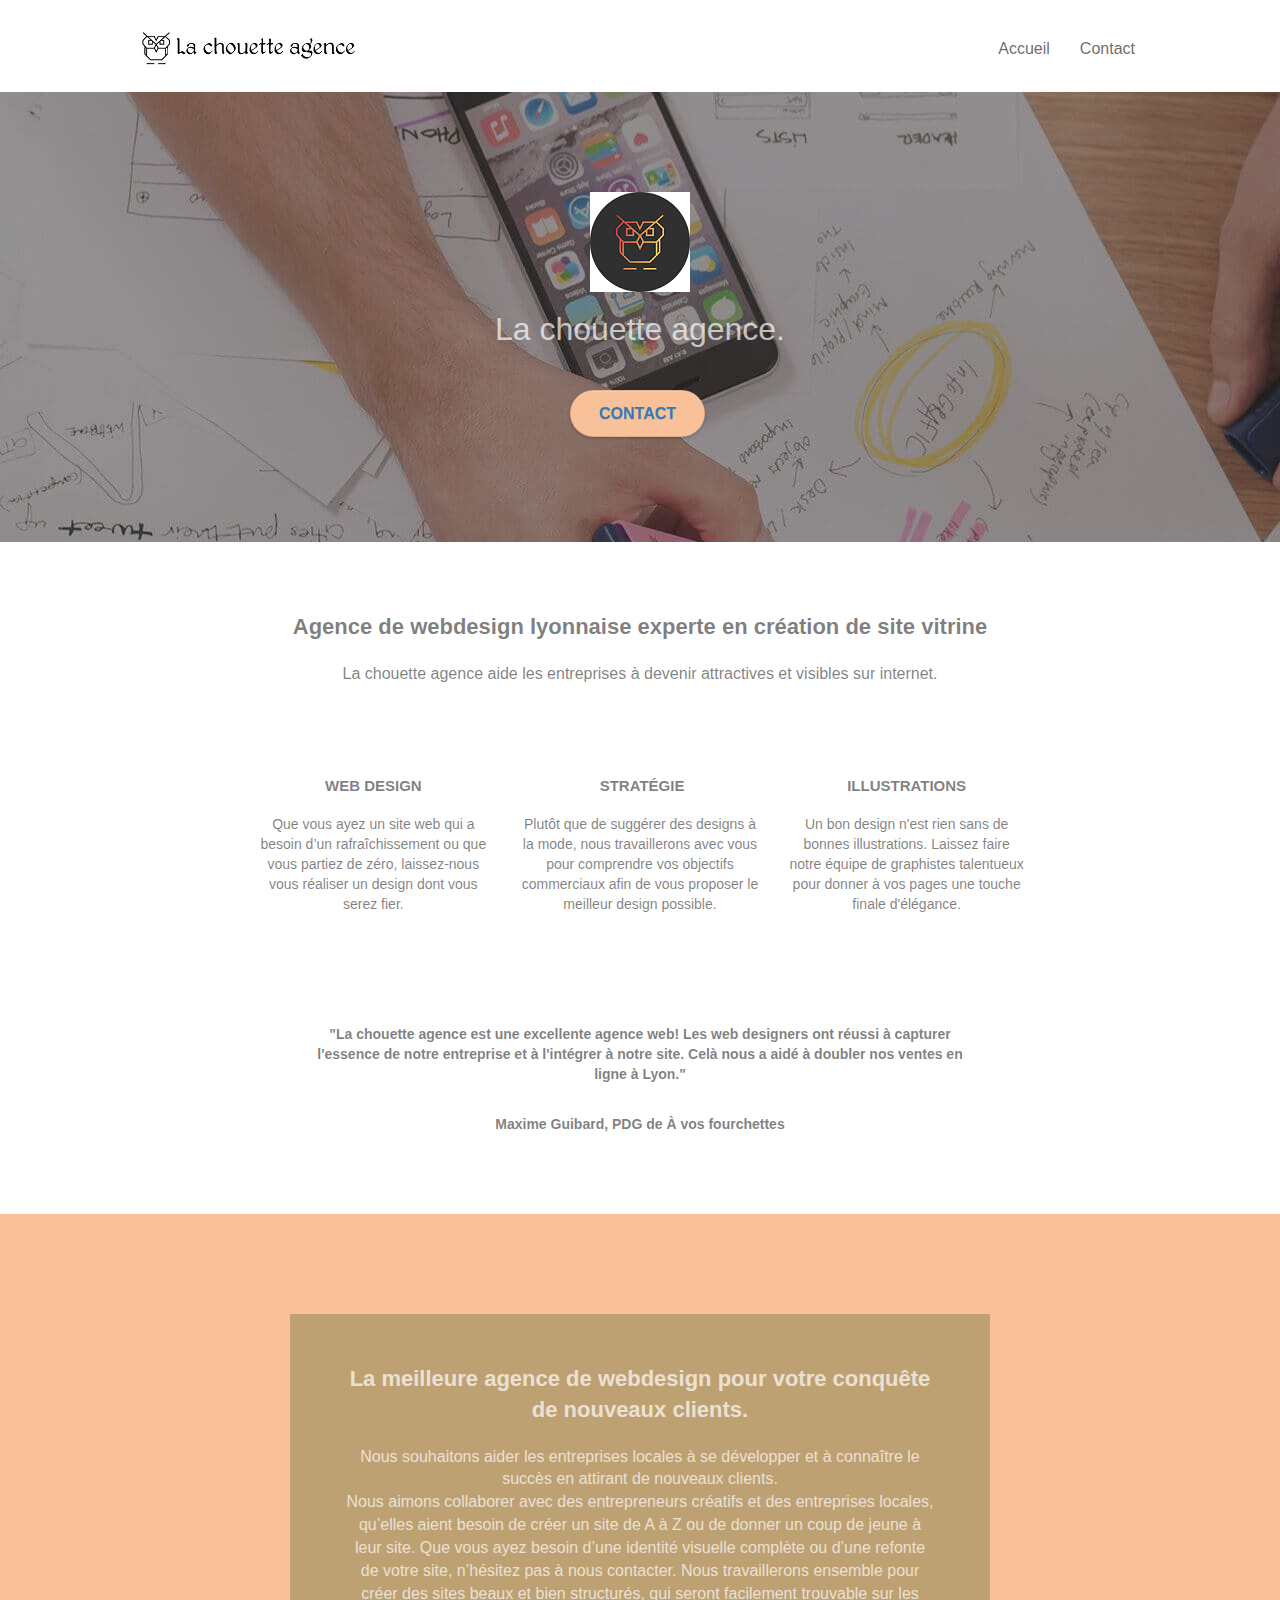
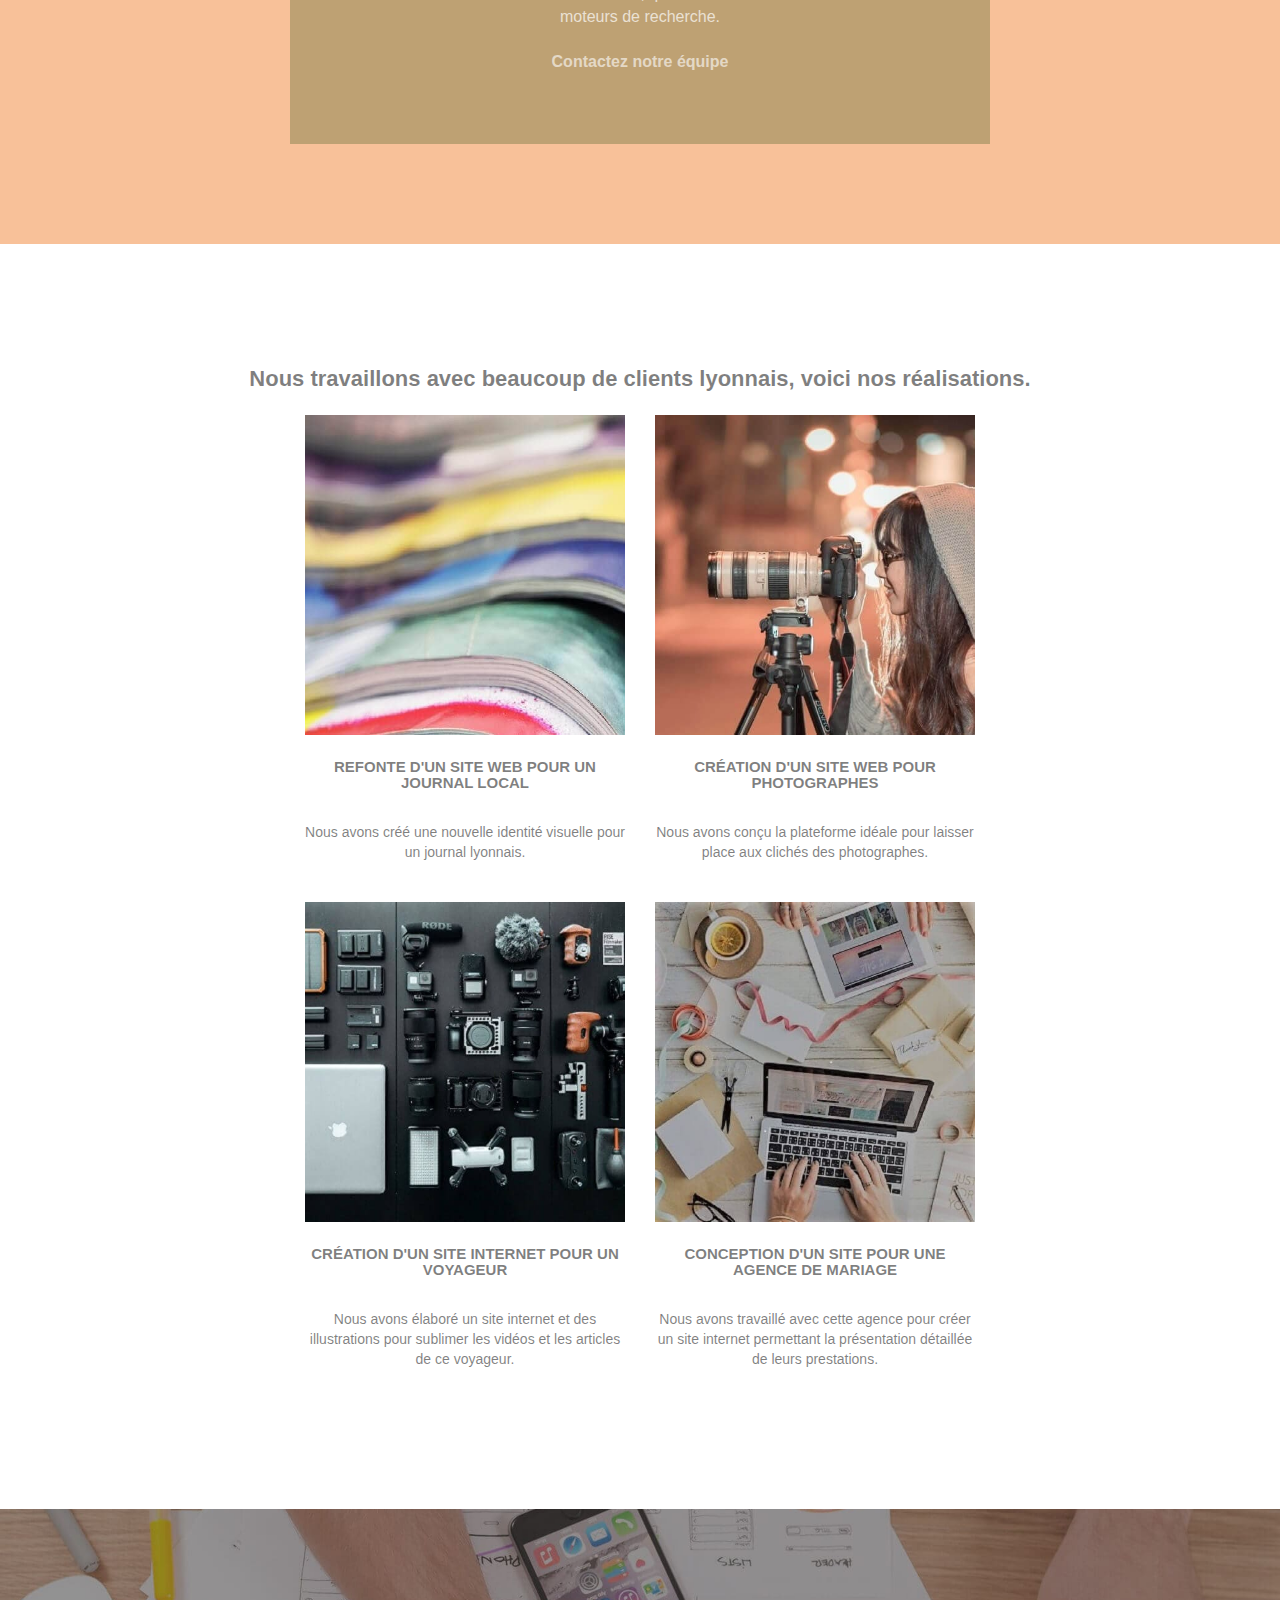
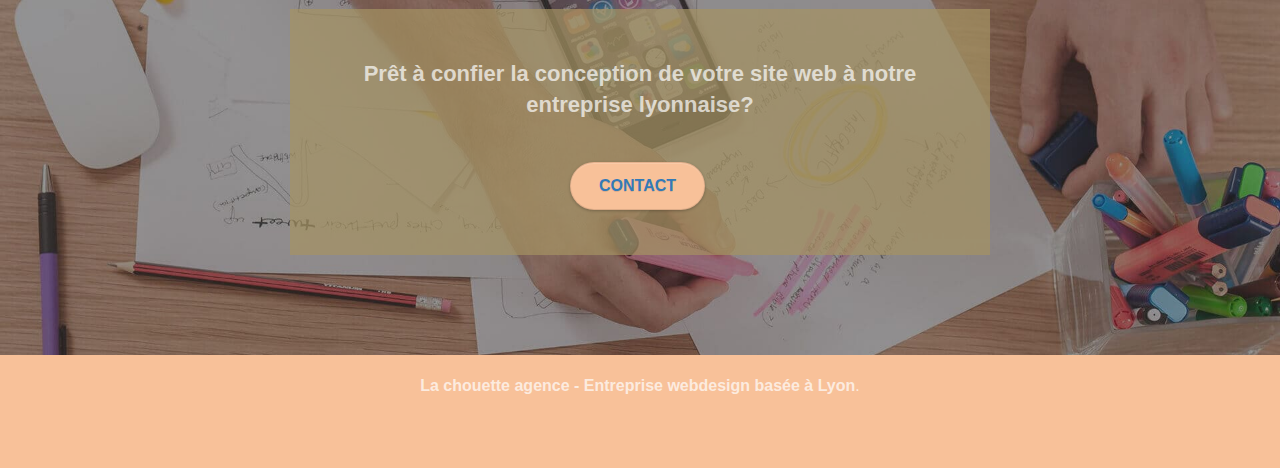
==== commit 1dead25d: "030720.v2.v8j-1" ====
--- a/index.html
+++ b/index.html
@@ -1,270 +1,23 @@
 ﻿<!doctype html>
 <html lang="fr" xml:lang="fr" xmlns="http://www.w3.org/1999/xhtml">
 <head>
-	<!-- Global site tag (gtag.js) - Google Analytics -->
-	<script async src="https://www.googletagmanager.com/gtag/js?id=UA-171065677-1"></script>
-	<script>
-		window.dataLayer = window.dataLayer || [];
-		function gtag() { dataLayer.push(arguments); }
-		gtag('js', new Date());
-
-		gtag('config', 'UA-171065677-1');
-	</script>
-
-	<meta charset="utf-8">
-	<meta name="description" content="<strong>Entreprise de Webdesign localisée à Lyon</strong>, la Chouette agence créé des sites web au graphisme design, tenant compte de vos objectifs commerciaux pour une adaptation personnalisée de votre site vitrine.">
-	<meta name="robots" content="index,follow">
-	<meta name="viewport" content="width=device-width, initial-scale=1.0, viewport-fit=cover">
-	<link rel="shortcut icon" type="image/png" href="favicon.jpg">
-
-	<link rel="stylesheet" type="text/css" href="./css/bootstrap.css">
-	<link rel="stylesheet" type="text/css" href="style.css">
-	<link rel="stylesheet" type="text/css" href="./css/font-awesome.css">
-	<link rel="stylesheet" type="text/css" href="./css/et-line.css">
-
-
-	<script src="./js/jquery-2.1.0.js" defer></script>
-	<script src="./js/bootstrap.js" defer></script>
-	<script src="./js/blocs.js" defer></script>
-	<script src="./js/jquery.touchSwipe.js" defer></script>
-	<script src="./js/gmaps.js" defer></script>
-
-	<title>La chouette agence - Entreprise de Webdesign - Lyon</title>
-
-
-	<!-- Analytics -->
-	<!-- Analytics END -->
-
+    <meta charset="utf-8">
+    <meta name="description" content="<strong>Entreprise de Webdesign localisée à Lyon</strong>, la Chouette agence créé des sites web au graphisme design, tenant compte de vos objectifs commerciaux pour une adaptation personnalisée de votre site vitrine.">
+    <meta name="robots" content="index,follow">
+    <meta name="viewport" content="width=device-width, initial-scale=1.0, viewport-fit=cover">
+    <link rel="shortcut icon" type="image/png" href="favicon.jpg">
+    <link rel="stylesheet" type="text/css" href="./css/bootstrap.css">
+    <link rel="stylesheet" type="text/css" href="style.css">
+    <link rel="stylesheet" type="text/css" href="./css/font-awesome.css">
+    <link rel="stylesheet" type="text/css" href="./css/et-line.css">
+    <title>La chouette agence - Entreprise de Webdesign - Lyon</title>
+    <script src="./js/jquery-2.1.0.js" defer></script>
+    <script src="./js/bootstrap.js" defer></script>
+    <script src="./js/blocs.js" defer></script>
+    <script src="./js/jquery.touchSwipe.js" defer></script>
+    <script src="./js/gmaps.js" defer></script>
 </head>
 <body>
-	<!-- Principal conteneur -->
-	<div class="page-container">
-
-		<!-- bloc-0 -->
-		<div class="bloc bgc-white l-bloc " id="bloc-0">
-			<div class="container bloc-sm">
-
-				<nav class="navbar row">
-					<div class="navbar-header">
-
-						<a class="navbar-brand" href="index.html"><img src="img/la-chouette-agence.png" alt="<strong>Lyon web design</strong> logo agence web meilleure agence" height="40" /></a>
-
-						<button id="nav-toggle" type="button" class="ui-navbar-toggle navbar-toggle" data-toggle="collapse" data-target=".navbar-1">
-							<span class="sr-only">Toggle navigation</span><span class="icon-bar"></span><span class="icon-bar"></span><span class="icon-bar"></span>
-						</button>
-					</div>
-					<div class="collapse navbar-collapse navbar-1 special-dropdown-nav">
-						<ul class="site-navigation nav navbar-nav">
-							<li>
-								<a href="index.html">Accueil</a>
-							</li>
-							<li>
-							</li>
-							<li>
-								<a href="contact.html">Contact</a>
-							</li>
-						</ul>
-					</div>
-				</nav>
-			</div>
-		</div>
-		<!-- bloc-0 END -->
-		<!-- bloc-1-presentation -->
-		<div class="bloc bgc-dark-slate-blue bg-banniere d-bloc bg-t-edge bloc-bg-texture texture-paper b-parallax" id="bloc-1-hero">
-			<div class="container bloc-lg">
-				<div class="row tight-width-whitespace">
-					<div class="col-sm-12">
-						<img src="img/logo.png" class="center-block image-resize-mode" width="100" alt="La chouette agence, <strong>entreprise web Lyon</strong>, création logo Lyon" />
-						<h1 class="text-center hero-bloc-text tc-white ">
-							La chouette agence.
-						</h1>
-						<div class="text-center">
-							<a href="contact.html" class="btn btn-lg btn-clean btn-rd cta-hero btn-atomic-tangerine" id="cta-hero">Contact</a>
-						</div>
-					</div>
-				</div>
-			</div>
-		</div>
-		<!-- bloc-1-presentation END -->
-		<!-- bloc-2-services -->
-		<div class="bloc bgc-white l-bloc" id="bloc-2-services">
-			<div class="container bloc-md">
-				<div class="row">
-					<div class="col-sm-12 text-center">
-						<h2>Agence de <strong>webdesign lyonnaise</strong> experte en création de site vitrine</h2>
-						<p>La chouette agence aide les entreprises à devenir attractives et visibles sur internet.</p>
-					</div>
-				</div>
-				<div class="row voffset-lg med-width-whitespace">
-					<div class="col-sm-4">
-						<div class="text-center">
-							<span class="et-icon-browser sm-shadow icon-dark-slate-blue icons icon-lg"></span>
-						</div>
-						<h3 class="mg-md text-center">
-							<strong>Web design</strong>
-						</h3>
-						<p class="text-center ">
-							Que vous ayez un site web qui a besoin d&rsquo;un rafraîchissement ou que vous partiez de zéro, laissez-nous vous réaliser un design dont vous serez fier.
-						</p>
-					</div>
-					<div class="col-sm-4">
-						<div class="text-center">
-							<span class="et-icon-presentation sm-shadow icon-dark-slate-blue icons icon-lg"></span>
-						</div>
-						<h3 class="mg-md text-center">
-							&nbsp;Stratégie
-						</h3>
-						<p class="text-center ">
-							Plutôt que de suggérer des designs à la mode, nous travaillerons avec vous pour comprendre vos objectifs commerciaux afin de vous proposer le meilleur design possible.<br>
-						</p>
-					</div>
-					<div class="col-sm-4">
-						<div class="text-center">
-							<span class="et-icon-edit sm-shadow icon-dark-slate-blue icons icon-lg"></span>
-						</div>
-						<h3 class="mg-md text-center">
-							Illustrations
-						</h3>
-						<p class="text-center ">
-							Un bon design n'est rien sans de bonnes illustrations. Laissez faire notre équipe de graphistes talentueux pour donner à vos pages une touche finale d'élégance.
-						</p>
-					</div>
-				</div>
-				<div class="row voffset-lg voffset">
-					<div class="col-xs-12 col-md-8 col-md-offset-2 text-center">
-						<p>
-							"La chouette agence est une excellente agence web! Les web designers ont réussi à capturer l'essence de notre entreprise et à l'intégrer à notre site. Celà nous a aidé à doubler nos ventes en ligne à <strong>Lyon</strong>."
-						</p>
-						<p>
-							Maxime Guibard, PDG de À vos fourchettes
-						</p>
-					</div>
-				</div>
-			</div>
-		</div>
-		<!-- bloc-2-services END -->
-		<!-- bloc-3-what-i-do -->
-		<div class="bloc tc-white bgc-atomic-tangerine bg-presentation d-bloc bloc-bg-texture texture-paper b-parallax" id="bloc-3-what-i-do">
-			<div class="container bloc-lg">
-				<div class="row tight-width-whitespace black-background">
-					<div class="col-sm-12">
-						<h2 class="mg-md text-center tc-white">
-							La meilleure agence de <strong>webdesign</strong> pour votre conquête de nouveaux clients.
-						</h2>
-						<p class="text-center white">
-							Nous souhaitons aider les entreprises locales à se développer et à connaître le succès en attirant de nouveaux clients.<br />
-							Nous aimons collaborer avec des entrepreneurs créatifs et des entreprises locales, qu’elles aient besoin de créer un site de A à Z ou de donner un coup de jeune à leur site. Que vous ayez besoin d’une identité visuelle complète ou d’une refonte de votre site, n’hésitez pas à nous contacter. Nous travaillerons ensemble pour créer des sites beaux et bien structurés, qui seront facilement trouvable sur les moteurs de recherche. <br><br><a class="ltc-white bold-link" href="contact.html">Contactez notre équipe</a><br>
-						</p>
-					</div>
-				</div>
-			</div>
-		</div>
-		<!-- bloc-3-what-i-do END -->
-		<!-- bloc-4-portfolio -->
-		<div class="bloc bgc-white bg-lines-h2-bg bg-repeat l-bloc" id="bloc-4-portfolio">
-			<div class="container bloc-lg">
-				<div class="row">
-					<div class="col-sm-12 text-center">
-						<h2>Nous travaillons avec beaucoup de clients <strong>lyonnais</strong>, voici nos réalisations.</h2>
-					</div>
-				</div>
-				<div class="row tight-width-whitespace portfolio-row">
-					<div class="col-sm-6">
-						<a href="#" data-lightbox="img/1.jpg" data-gallery-id="gallery-1" data-caption="Refonte d'un site web pour un journal local" data-frame="snapshot-lb"><img src="img/1.jpg" alt="<strong>Lyon web design</strong> logo entreprise web meilleure entrerpise et refonte site web journal" class="img-responsive portfolio-thumb" /></a>
-						<h3 class="mg-md text-center">
-							Refonte d'un site web pour un journal local
-						</h3>
-						<p class="text-center">
-							Nous avons créé une nouvelle identité visuelle pour un journal lyonnais.
-						</p>
-					</div>
-					<div class="col-sm-6">
-						<a href="#" data-lightbox="img/2.jpg" data-gallery-id="gallery-1" data-caption="Création d'un site web pour photographes" data-frame="snapshot-lb"><img src="img/2.jpg" class="img-responsive portfolio-thumb" alt="<strong>Lyon web design</strong> logo entreprise web meilleure entreprise, <strong>Création d'un site web</strong> pour photographes" /></a>
-						<h3 class="mg-md text-center">
-							Création d'un site web pour photographes
-						</h3>
-						<p class="text-center">
-							Nous avons conçu la plateforme idéale pour laisser place aux clichés des photographes.
-						</p>
-					</div>
-				</div>
-				<div class="row tight-width-whitespace portfolio-row">
-					<div class="col-sm-6">
-						<a href="#" data-lightbox="img/3.jpg" data-gallery-id="gallery-1" data-caption="Création d'un site internet pour un voyageur" data-frame="snapshot-lb"><img src="img/3.jpg" class="img-responsive portfolio-thumb" alt="<strong>Lyon web design</strong> logo entreprise web meilleure entreprise, Création d'un site web pour voyageur" /></a>
-						<h3 class="mg-md text-center">
-							Création d'un site internet pour un voyageur
-						</h3>
-						<p class="text-center">
-							Nous avons élaboré un site internet et des illustrations pour sublimer les vidéos et les articles de ce voyageur.
-						</p>
-					</div>
-					<div class="col-sm-6">
-						<a href="#" data-lightbox="img/4.jpg" data-gallery-id="gallery-1" data-caption="Conception d'un site pour une agence de mariage" data-frame="snapshot-lb"><img src="img/4.jpg" class="img-responsive portfolio-thumb" alt="<strong>Lyon web design</strong> logo entreprise web meilleure entreprise, <strong>Création d'un site web</strong> pour agence de mariage" /></a>
-						<h3 class="mg-md text-center">
-							Conception d'un site pour une agence de mariage
-						</h3>
-						<p class="text-center">
-							Nous avons travaillé avec cette agence pour créer un site internet permettant la présentation détaillée de leurs prestations.
-						</p>
-					</div>
-				</div>
-			</div>
-		</div>
-		<!-- bloc-4-portfolio END -->
-		<!-- bloc-5-cta -->
-		<div class="bloc bgc-dark-slate-blue bg-banniere d-bloc bloc-bg-texture texture-paper" id="bloc-5-cta">
-			<div class="container bloc-lg">
-				<div class="row tight-width-whitespace black-background">
-					<h2 class="mg-md text-center tc-white">
-						Prêt à confier la conception de votre <strong>site web</strong> à notre <strong>entreprise lyonnaise</strong>?
-					</h2>
-					<div class="col-sm-12 text-center">
-						<a href="contact.html" class="btn btn-atomic-tangerine btn-clean btn-rd btn-lg cta-hero">Contact</a>
-					</div>
-				</div>
-			</div>
-		</div>
-		<!-- bloc-5-cta END -->
-		<!-- Footer - bloc-8 -->
-		<div class="bloc bgc-atomic-tangerine d-bloc" id="bloc-8">
-			<div class="container bloc-sm">
-				<div class="row">
-					<div class="col-sm-12">
-						<p class="text-center black ">
-							<strong>La chouette agence - Entreprise webdesign basée à Lyon</strong>.<br>
-						</p>
-						<div class="row row-no-gutters social">
-							<div class="col-sm-3">
-								<div class="text-center">
-									<a class="social" href="index.html"><span class="fa fa-twitter icon-md"></span></a>
-								</div>
-							</div>
-							<div class="col-sm-3">
-								<div class="text-center">
-									<a class="social" href="index.html"><span class="fa fa-facebook icon-md"></span></a>
-								</div>
-							</div>
-							<div class="col-sm-3">
-								<div class="text-center">
-									<a class="social" href="index.html"><span class="fa fa-dribbble icon-md"></span></a>
-								</div>
-							</div>
-							<div class="col-sm-3">
-								<div class="text-center">
-									<a class="social" href="index.html"><span class="fa fa-instagram icon-md"></span></a>
-								</div>
-							</div>
-
-						</div>
-					</div>
-				</div>
-			</div>
-		</div>
-		<!-- Footer - bloc-8 END -->
-
-	</div>
-	<!-- Principal conteneur END -->
-
-
+    <div class="page-container"><div class="bloc bgc-white l-bloc " id="bloc-0"><div class="container bloc-sm"><nav class="navbar row"><div class="navbar-header"><a class="navbar-brand" href="index.html"><img src="img/la-chouette-agence.png" alt="<strong>Lyon web design</strong> logo agence web meilleure agence" height="40" /></a><button id="nav-toggle" type="button" class="ui-navbar-toggle navbar-toggle" data-toggle="collapse" data-target=".navbar-1"> <span class="sr-only">Toggle navigation</span><span class="icon-bar"></span><span class="icon-bar"></span><span class="icon-bar"></span> </button></div><div class="collapse navbar-collapse navbar-1 special-dropdown-nav"><ul class="site-navigation nav navbar-nav"><li> <a href="index.html">Accueil</a></li><li> <a href="contact.html">Contact</a></li></ul></div> </nav></div></div><div class="bloc bgc-dark-slate-blue bg-banniere d-bloc bg-t-edge bloc-bg-texture texture-paper b-parallax" id="bloc-1-hero"><div class="container bloc-lg"><div class="row tight-width-whitespace"><div class="col-sm-12"> <img src="img/logo.png" class="center-block image-resize-mode" width="100" alt="La chouette agence, <strong>entreprise web Lyon</strong>, création logo Lyon" /><h1 class="text-center hero-bloc-text tc-white "> La chouette agence.</h1><div class="text-center"> <a href="contact.html" class="btn btn-lg btn-clean btn-rd cta-hero btn-atomic-tangerine" id="cta-hero">Contact</a></div></div></div></div></div><div class="bloc bgc-white l-bloc" id="bloc-2-services"><div class="container bloc-md"><div class="row"><div class="col-sm-12 text-center"><h2>Agence de <strong>webdesign lyonnaise</strong> experte en création de site vitrine</h2><p>La chouette agence aide les entreprises à devenir attractives et visibles sur internet.</p></div></div><div class="row voffset-lg med-width-whitespace"><div class="col-sm-4"><div class="text-center"> <span class="et-icon-browser sm-shadow icon-dark-slate-blue icons icon-lg"></span></div><h3 class="mg-md text-center"> <strong>Web design</strong></h3><p class="text-center "> Que vous ayez un site web qui a besoin d&rsquo;un rafraîchissement ou que vous partiez de zéro, laissez-nous vous réaliser un design dont vous serez fier.</p></div><div class="col-sm-4"><div class="text-center"> <span class="et-icon-presentation sm-shadow icon-dark-slate-blue icons icon-lg"></span></div><h3 class="mg-md text-center"> &nbsp;Stratégie</h3><p class="text-center "> Plutôt que de suggérer des designs à la mode, nous travaillerons avec vous pour comprendre vos objectifs commerciaux afin de vous proposer le meilleur design possible.<br></p></div><div class="col-sm-4"><div class="text-center"> <span class="et-icon-edit sm-shadow icon-dark-slate-blue icons icon-lg"></span></div><h3 class="mg-md text-center"> Illustrations</h3><p class="text-center "> Un bon design n'est rien sans de bonnes illustrations. Laissez faire notre équipe de graphistes talentueux pour donner à vos pages une touche finale d'élégance.</p></div></div><div class="row voffset-lg voffset"><div class="col-xs-12 col-md-8 col-md-offset-2 text-center"><p> "La chouette agence est une excellente agence web! Les web designers ont réussi à capturer l'essence de notre entreprise et à l'intégrer à notre site. Celà nous a aidé à doubler nos ventes en ligne à <strong>Lyon</strong>."</p><p> Maxime Guibard, PDG de À vos fourchettes</p></div></div></div></div><div class="bloc tc-white bgc-atomic-tangerine bg-presentation d-bloc bloc-bg-texture texture-paper b-parallax" id="bloc-3-what-i-do"><div class="container bloc-lg"><div class="row tight-width-whitespace black-background"><div class="col-sm-12"><h2 class="mg-md text-center tc-white"> La meilleure agence de <strong>webdesign</strong> pour votre conquête de nouveaux clients.</h2><p class="text-center white"> Nous souhaitons aider les entreprises locales à se développer et à connaître le succès en attirant de nouveaux clients.<br /> Nous aimons collaborer avec des entrepreneurs créatifs et des entreprises locales, qu’elles aient besoin de créer un site de A à Z ou de donner un coup de jeune à leur site. Que vous ayez besoin d’une identité visuelle complète ou d’une refonte de votre site, n’hésitez pas à nous contacter. Nous travaillerons ensemble pour créer des sites beaux et bien structurés, qui seront facilement trouvable sur les moteurs de recherche. <br><br><a class="ltc-white bold-link" href="contact.html">Contactez notre équipe</a><br></p></div></div></div></div><div class="bloc bgc-white bg-lines-h2-bg bg-repeat l-bloc" id="bloc-4-portfolio"><div class="container bloc-lg"><div class="row"><div class="col-sm-12 text-center"><h2>Nous travaillons avec beaucoup de clients <strong>lyonnais</strong>, voici nos réalisations.</h2></div></div><div class="row tight-width-whitespace portfolio-row"><div class="col-sm-6"> <a href="#" data-lightbox="img/1.jpg" data-gallery-id="gallery-1" data-caption="Refonte d'un site web pour un journal local" data-frame="snapshot-lb"><img src="img/1.jpg" alt="<strong>Lyon web design</strong> logo entreprise web meilleure entrerpise et refonte site web journal" class="img-responsive portfolio-thumb" /></a><h3 class="mg-md text-center"> Refonte d'un site web pour un journal local</h3><p class="text-center"> Nous avons créé une nouvelle identité visuelle pour un journal lyonnais.</p></div><div class="col-sm-6"> <a href="#" data-lightbox="img/2.jpg" data-gallery-id="gallery-1" data-caption="Création d'un site web pour photographes" data-frame="snapshot-lb"><img src="img/2.jpg" class="img-responsive portfolio-thumb" alt="<strong>Lyon web design</strong> logo entreprise web meilleure entreprise, <strong>Création d'un site web</strong> pour photographes" /></a><h3 class="mg-md text-center"> Création d'un site web pour photographes</h3><p class="text-center"> Nous avons conçu la plateforme idéale pour laisser place aux clichés des photographes.</p></div></div><div class="row tight-width-whitespace portfolio-row"><div class="col-sm-6"> <a href="#" data-lightbox="img/3.jpg" data-gallery-id="gallery-1" data-caption="Création d'un site internet pour un voyageur" data-frame="snapshot-lb"><img src="img/3.jpg" class="img-responsive portfolio-thumb" alt="<strong>Lyon web design</strong> logo entreprise web meilleure entreprise, Création d'un site web pour voyageur" /></a><h3 class="mg-md text-center"> Création d'un site internet pour un voyageur</h3><p class="text-center"> Nous avons élaboré un site internet et des illustrations pour sublimer les vidéos et les articles de ce voyageur.</p></div><div class="col-sm-6"> <a href="#" data-lightbox="img/4.jpg" data-gallery-id="gallery-1" data-caption="Conception d'un site pour une agence de mariage" data-frame="snapshot-lb"><img src="img/4.jpg" class="img-responsive portfolio-thumb" alt="<strong>Lyon web design</strong> logo entreprise web meilleure entreprise, <strong>Création d'un site web</strong> pour agence de mariage" /></a><h3 class="mg-md text-center"> Conception d'un site pour une agence de mariage</h3><p class="text-center"> Nous avons travaillé avec cette agence pour créer un site internet permettant la présentation détaillée de leurs prestations.</p></div></div></div></div><div class="bloc bgc-dark-slate-blue bg-banniere d-bloc bloc-bg-texture texture-paper" id="bloc-5-cta"><div class="container bloc-lg"><div class="row tight-width-whitespace black-background"><h2 class="mg-md text-center tc-white"> Prêt à confier la conception de votre <strong>site web</strong> à notre <strong>entreprise lyonnaise</strong>?</h2><div class="col-sm-12 text-center"> <a href="contact.html" class="btn btn-atomic-tangerine btn-clean btn-rd btn-lg cta-hero">Contact</a></div></div></div></div><div class="bloc bgc-atomic-tangerine d-bloc" id="bloc-8"><div class="container bloc-sm"><div class="row"><div class="col-sm-12"><p class="text-center black "> <strong>La chouette agence - Entreprise webdesign basée à Lyon</strong>.<br></p><div class="row row-no-gutters social"><div class="col-sm-3"><div class="text-center"> <a class="social" href="index.html" alt="lien vers le compte twitter de la chouette agence - entreprise de webdesign sur Lyon"><span class="fa fa-twitter icon-md"></span></a></div></div><div class="col-sm-3"><div class="text-center"> <a class="social" href="index.html" alt="lien vers le compte facebook de la chouette agence - entreprise de webdesign sur Lyon"><span class="fa fa-facebook icon-md"></span></a></div></div><div class="col-sm-3"><div class="text-center"> <a class="social" href="index.html" alt="lien vers le compte dribbble de la chouette agence - entreprise de webdesign sur Lyon"><span class="fa fa-dribbble icon-md"></span></a></div></div><div class="col-sm-3"><div class="text-center"> <a class="social" href="index.html" alt="lien vers le compte instagram de la chouette agence - entreprise de webdesign sur Lyon"><span class="fa fa-instagram icon-md"></span></a></div></div></div></div></div></div></div></div>
 </body>
-</html>
+</html>--- a/style.css
+++ b/style.css
@@ -11,7 +11,7 @@
 a,
 button {
     transition: all .3s ease-in-out;
-    outline: none!important;
+    outline: none!;
 }
 
 a:hover {
@@ -67,10 +67,10 @@
 .bg-tr-edge,
 .bg-br-edge,
 .bg-repeat {
-    -webkit-background-size: auto!important;
-    -moz-background-size: auto!important;
-    -o-background-size: auto!important;
-    background-size: auto!important;
+    -webkit-background-size: auto!;
+    -moz-background-size: auto!;
+    -o-background-size: auto!;
+    background-size: auto!;
 }
 
 .bg-repeat {
@@ -355,7 +355,7 @@
 }
 
 .navbar-toggle:hover {
-    background: transparent!important;
+    background: transparent!;
 }
 
 .navbar-toggle .icon-bar {
@@ -416,7 +416,7 @@
 }
 
 .nav > li > .dropdown a {
-    background: none!important;
+    background: none!;
     display: block;
     padding: 14px 15px;
 }
@@ -443,7 +443,7 @@
     border-top-color: transparent;
     border-right-color: transparent;
     border-bottom-color: transparent;
-    margin: 6px -5px 0 0!important;
+    margin: 6px -5px 0 0!;
     float: right;
 }
 
@@ -473,7 +473,7 @@
 }
 
 button {
-    outline: none!important;
+    outline: none!;
 }
 
 .btn-rd {
@@ -488,11 +488,11 @@
 }
 
 .icon-md {
-    font-size: 30px!important;
+    font-size: 30px!;
 }
 
 .icon-lg {
-    font-size: 60px!important;
+    font-size: 60px!;
 }
 
 .sm-shadow {
@@ -667,7 +667,7 @@
 a {
     font-family: "helvetica";
     font-weight: 400;
-    color: #575757 !important;
+    color: #575757 !;
 }
 
 .container {
@@ -713,7 +713,7 @@
 
 .cta-hero {
     margin-top: 22px;
-    color: #FFFFFF!important;
+    color: #FFFFFF!;
     text-transform: uppercase;
     padding: 12px 28px 12px 28px;
     font-size: 16px;
@@ -735,7 +735,7 @@
     font-size: 15px;
     text-transform: uppercase;
     font-weight: 700;
-    color: #333333!important;
+    color: #333333!;
 }
 
 .med-width-whitespace {
@@ -745,11 +745,11 @@
 }
 
 h1 {
-    color: #333333!important;
+    color: #333333!;
 }
 
 h4 {
-    color: #333333!important;
+    color: #333333!;
 }
 
 .icons {
@@ -758,10 +758,10 @@
 }
 
 .white {
-    color: #FFFFFF!important;
+    color: #FFFFFF!;
 }
 .black {
-    color: #575757!important;
+    color: #575757!;
 }
 
 .portfolio-thumb {
@@ -780,7 +780,7 @@
 
 .bold-link {
     font-weight: 900;
-    text-decoration: underline!important;
+    text-decoration: underline!;
 }
 
 .bgc-white {
@@ -796,38 +796,38 @@
 }
 
 .tc-white {
-    color: #F8C199!important;
+    color: #F8C199!;
 }
 
 .btn-atomic-tangerine {
     background: #F8C199;
-    color: #575757 !important;
+    color: #575757 !;
 }
 
 .btn-atomic-tangerine:hover {
-    background: #c27956!important;
-    color: #FFFFFF!important;
+    background: #c27956!;
+    color: #FFFFFF!;
 }
 
 .ltc-white {
-    color: #FFFFFF!important;
+    color: #FFFFFF!;
 }
 
 .ltc-white:hover {
-    color: #cccccc!important;
+    color: #cccccc!;
 }
 
 .ltc-atomic-tangerine {
-    color: #F8C199!important;
+    color: #F8C199!;
 }
 
 .ltc-atomic-tangerine:hover {
-    color: #c27956!important;
+    color: #c27956!;
 }
 
 .icon-dark-slate-blue {
-    color: #364577!important;
-    border-color: #364577!important;
+    color: #364577!;
+    border-color: #364577!;
 }
 
 .bg-dots-bg {
@@ -918,8 +918,8 @@
     h6,
     p,
     #disqus_thread {
-        padding-left: 10px!important;
-        padding-right: 10px!important;
+        padding-left: 10px!;
+        padding-right: 10px!;
     }
     .b-parallax {
         background-attachment: scroll;
@@ -927,7 +927,7 @@
     .navbar .nav {
         padding-top: 0;
         border-top: 1px solid rgba(0, 0, 0, .2);
-        float: none!important;
+        float: none!;
     }
     .navbar.row {
         margin-left: 0;
@@ -952,7 +952,7 @@
     }
     .dropdown .dropdown a .caret {
         float: none;
-        margin: 5px 0 0 10px!important;
+        margin: 5px 0 0 10px!;
         border: 4px solid black;
         border-bottom-color: transparent;
         border-right-color: transparent;
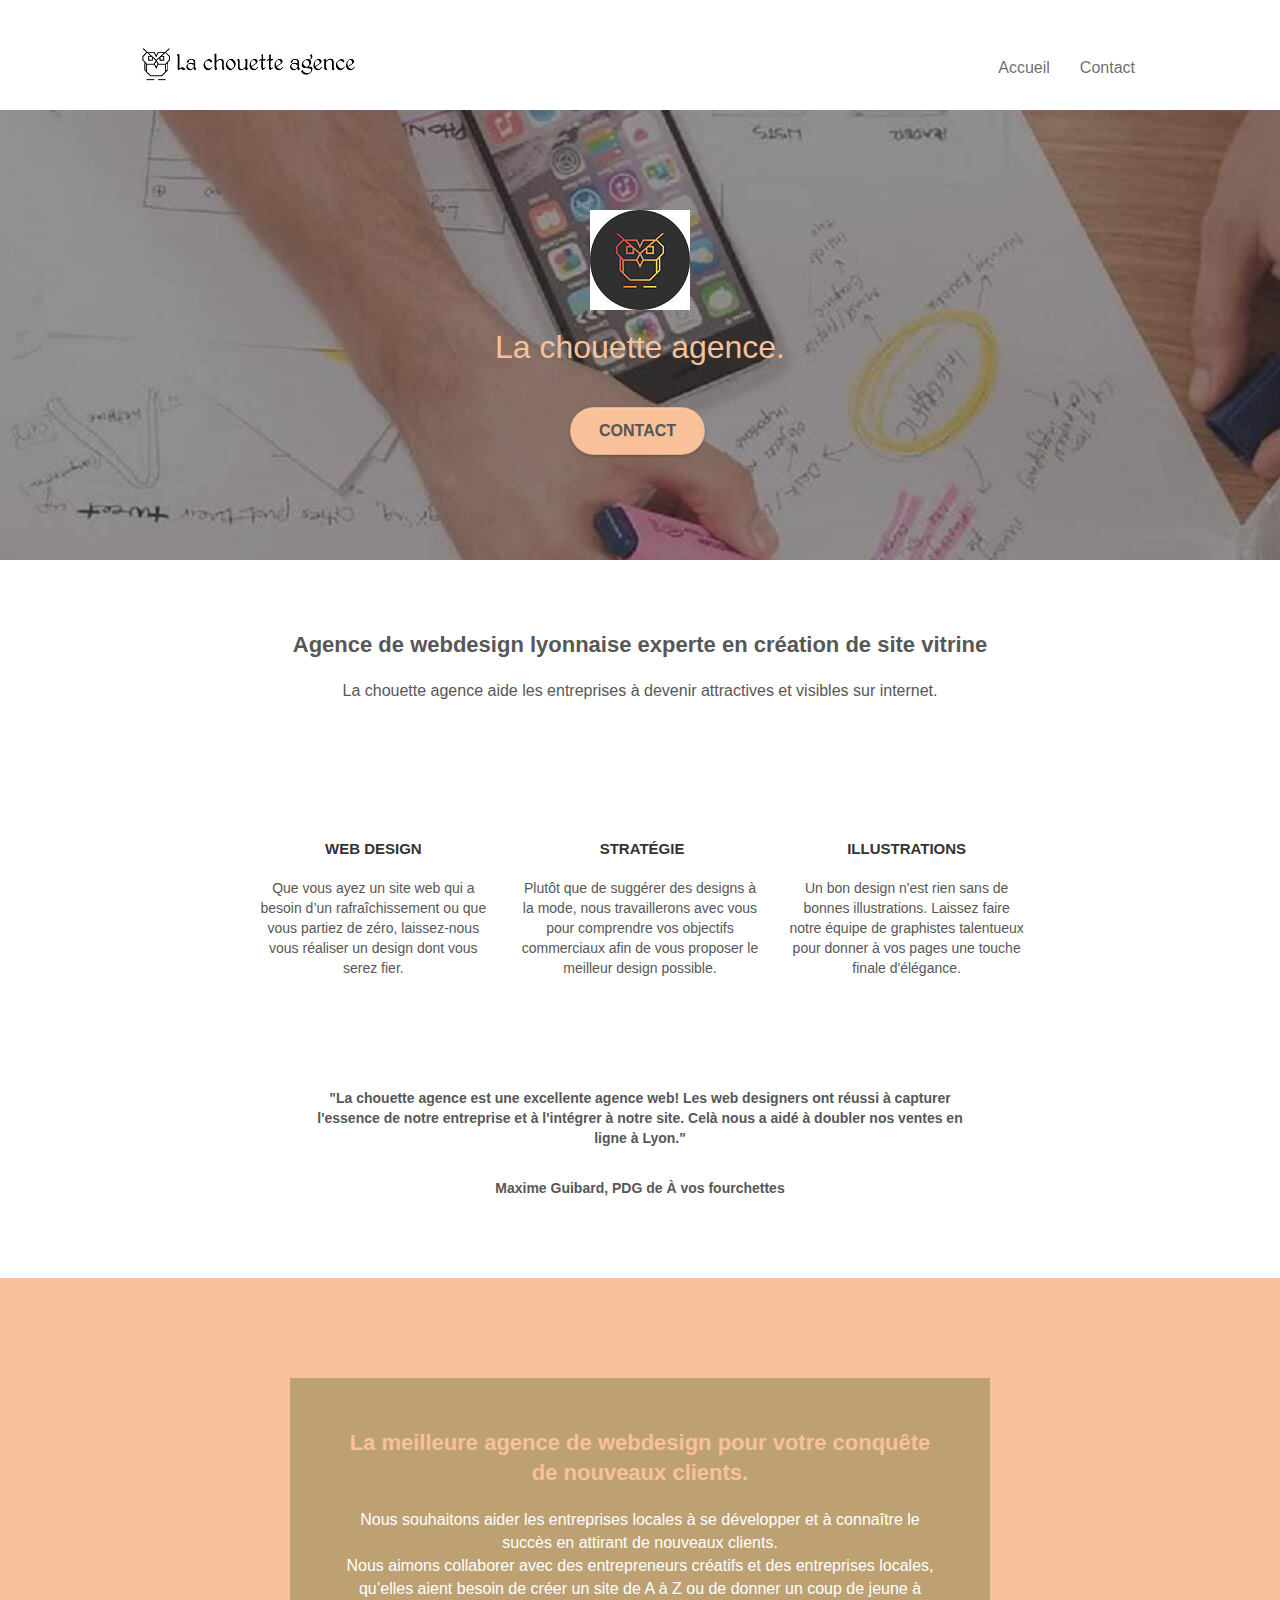
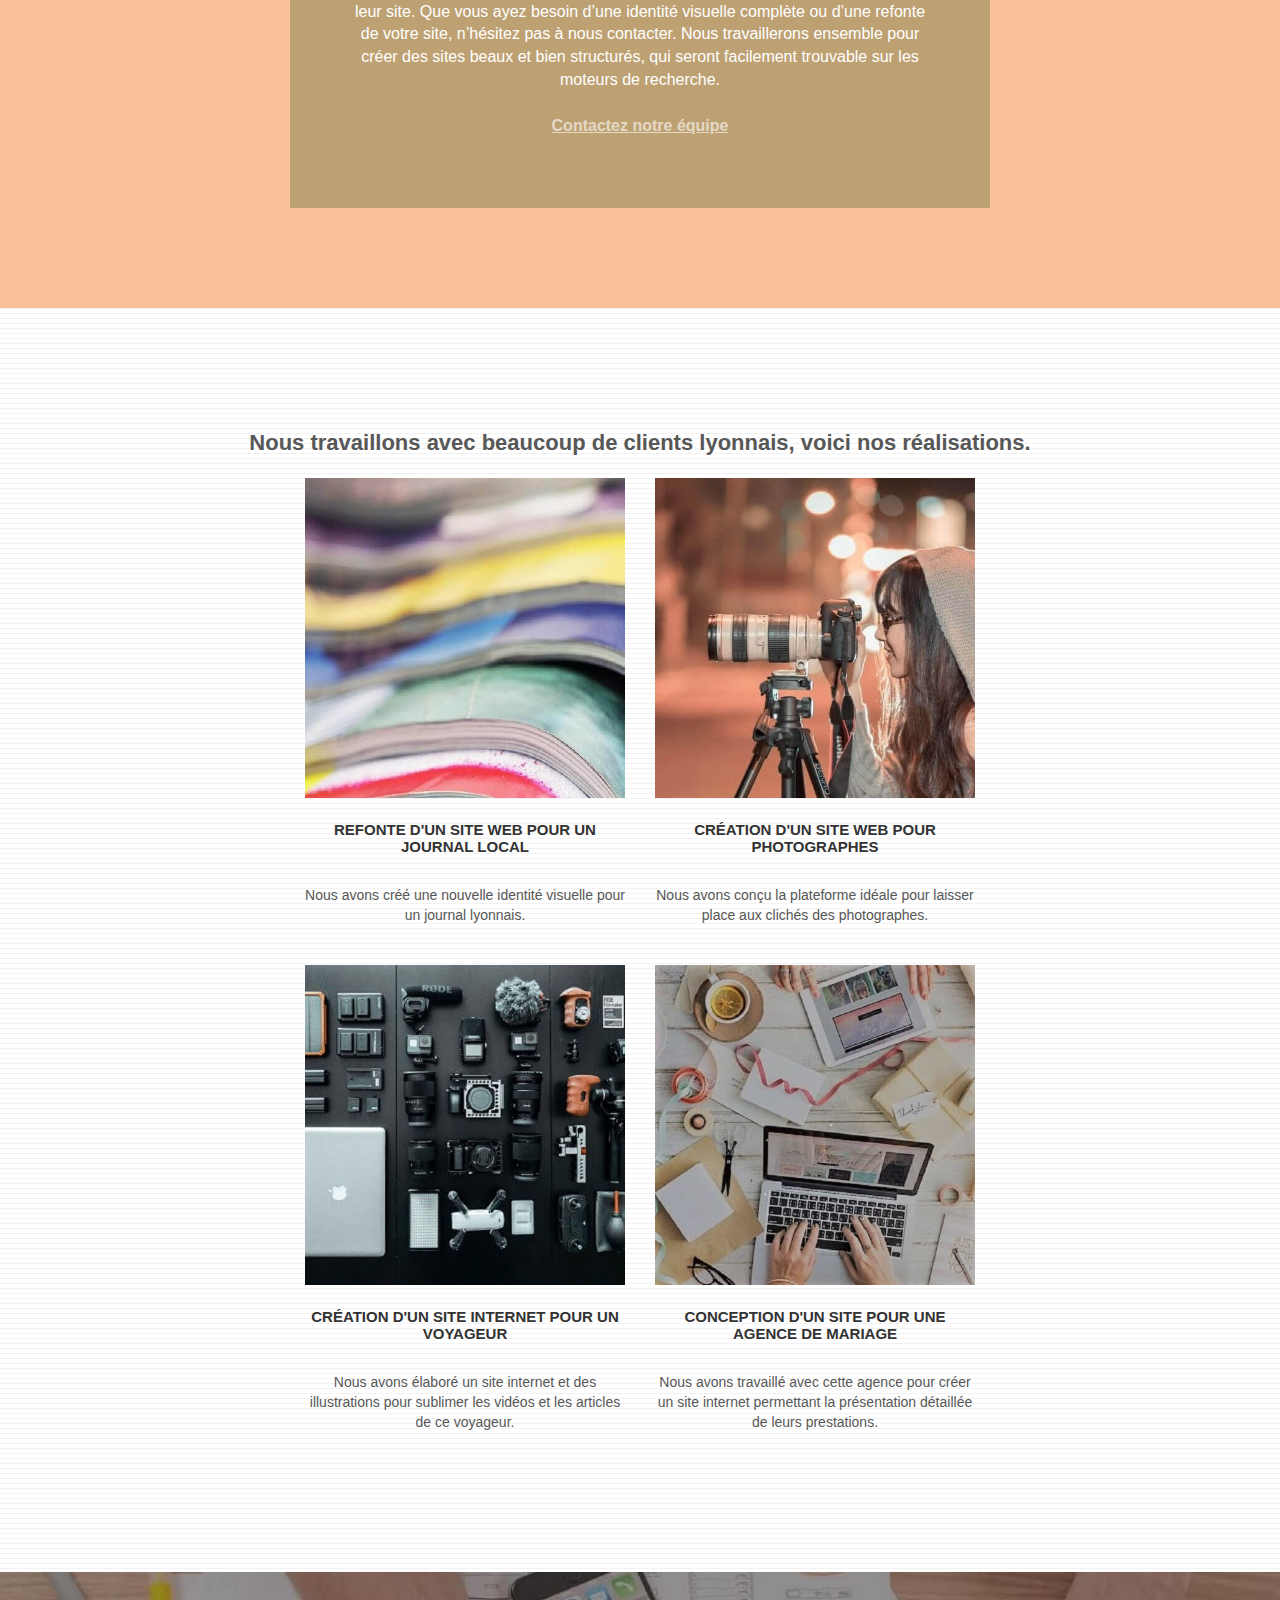
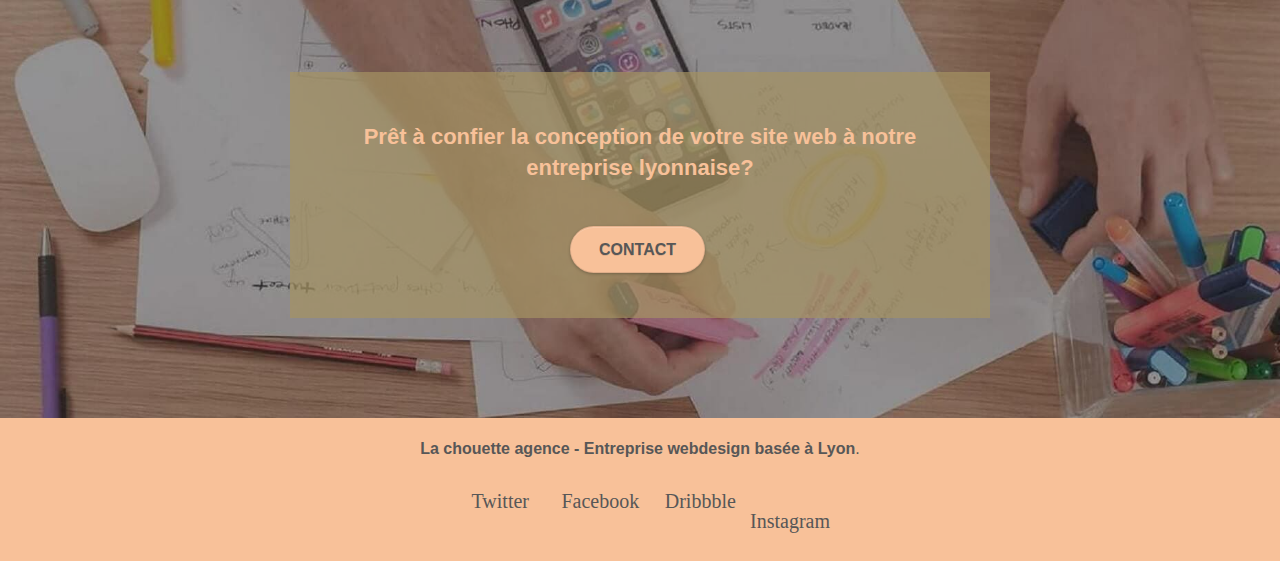
==== commit e166fdaf: "030720.v6.social" ====
--- a/index.html
+++ b/index.html
@@ -1,23 +1,507 @@
-﻿<!doctype html>
+﻿﻿
+<!doctype html>
+
 <html lang="fr" xml:lang="fr" xmlns="http://www.w3.org/1999/xhtml">
+
 <head>
+
+
+
     <meta charset="utf-8">
+
     <meta name="description" content="<strong>Entreprise de Webdesign localisée à Lyon</strong>, la Chouette agence créé des sites web au graphisme design, tenant compte de vos objectifs commerciaux pour une adaptation personnalisée de votre site vitrine.">
+
     <meta name="robots" content="index,follow">
+
     <meta name="viewport" content="width=device-width, initial-scale=1.0, viewport-fit=cover">
+
     <link rel="shortcut icon" type="image/png" href="favicon.jpg">
+
+
+
     <link rel="stylesheet" type="text/css" href="./css/bootstrap.css">
+
     <link rel="stylesheet" type="text/css" href="style.css">
+
     <link rel="stylesheet" type="text/css" href="./css/font-awesome.css">
+
     <link rel="stylesheet" type="text/css" href="./css/et-line.css">
+
+
+
     <title>La chouette agence - Entreprise de Webdesign - Lyon</title>
+
     <script src="./js/jquery-2.1.0.js" defer></script>
+
     <script src="./js/bootstrap.js" defer></script>
+
     <script src="./js/blocs.js" defer></script>
+
     <script src="./js/jquery.touchSwipe.js" defer></script>
+
     <script src="./js/gmaps.js" defer></script>
+
+
+
+
+
+    <!-- Analytics -->
+    <!-- Analytics END -->
+
+
+
 </head>
+
 <body>
-    <div class="page-container"><div class="bloc bgc-white l-bloc " id="bloc-0"><div class="container bloc-sm"><nav class="navbar row"><div class="navbar-header"><a class="navbar-brand" href="index.html"><img src="img/la-chouette-agence.png" alt="<strong>Lyon web design</strong> logo agence web meilleure agence" height="40" /></a><button id="nav-toggle" type="button" class="ui-navbar-toggle navbar-toggle" data-toggle="collapse" data-target=".navbar-1"> <span class="sr-only">Toggle navigation</span><span class="icon-bar"></span><span class="icon-bar"></span><span class="icon-bar"></span> </button></div><div class="collapse navbar-collapse navbar-1 special-dropdown-nav"><ul class="site-navigation nav navbar-nav"><li> <a href="index.html">Accueil</a></li><li> <a href="contact.html">Contact</a></li></ul></div> </nav></div></div><div class="bloc bgc-dark-slate-blue bg-banniere d-bloc bg-t-edge bloc-bg-texture texture-paper b-parallax" id="bloc-1-hero"><div class="container bloc-lg"><div class="row tight-width-whitespace"><div class="col-sm-12"> <img src="img/logo.png" class="center-block image-resize-mode" width="100" alt="La chouette agence, <strong>entreprise web Lyon</strong>, création logo Lyon" /><h1 class="text-center hero-bloc-text tc-white "> La chouette agence.</h1><div class="text-center"> <a href="contact.html" class="btn btn-lg btn-clean btn-rd cta-hero btn-atomic-tangerine" id="cta-hero">Contact</a></div></div></div></div></div><div class="bloc bgc-white l-bloc" id="bloc-2-services"><div class="container bloc-md"><div class="row"><div class="col-sm-12 text-center"><h2>Agence de <strong>webdesign lyonnaise</strong> experte en création de site vitrine</h2><p>La chouette agence aide les entreprises à devenir attractives et visibles sur internet.</p></div></div><div class="row voffset-lg med-width-whitespace"><div class="col-sm-4"><div class="text-center"> <span class="et-icon-browser sm-shadow icon-dark-slate-blue icons icon-lg"></span></div><h3 class="mg-md text-center"> <strong>Web design</strong></h3><p class="text-center "> Que vous ayez un site web qui a besoin d&rsquo;un rafraîchissement ou que vous partiez de zéro, laissez-nous vous réaliser un design dont vous serez fier.</p></div><div class="col-sm-4"><div class="text-center"> <span class="et-icon-presentation sm-shadow icon-dark-slate-blue icons icon-lg"></span></div><h3 class="mg-md text-center"> &nbsp;Stratégie</h3><p class="text-center "> Plutôt que de suggérer des designs à la mode, nous travaillerons avec vous pour comprendre vos objectifs commerciaux afin de vous proposer le meilleur design possible.<br></p></div><div class="col-sm-4"><div class="text-center"> <span class="et-icon-edit sm-shadow icon-dark-slate-blue icons icon-lg"></span></div><h3 class="mg-md text-center"> Illustrations</h3><p class="text-center "> Un bon design n'est rien sans de bonnes illustrations. Laissez faire notre équipe de graphistes talentueux pour donner à vos pages une touche finale d'élégance.</p></div></div><div class="row voffset-lg voffset"><div class="col-xs-12 col-md-8 col-md-offset-2 text-center"><p> "La chouette agence est une excellente agence web! Les web designers ont réussi à capturer l'essence de notre entreprise et à l'intégrer à notre site. Celà nous a aidé à doubler nos ventes en ligne à <strong>Lyon</strong>."</p><p> Maxime Guibard, PDG de À vos fourchettes</p></div></div></div></div><div class="bloc tc-white bgc-atomic-tangerine bg-presentation d-bloc bloc-bg-texture texture-paper b-parallax" id="bloc-3-what-i-do"><div class="container bloc-lg"><div class="row tight-width-whitespace black-background"><div class="col-sm-12"><h2 class="mg-md text-center tc-white"> La meilleure agence de <strong>webdesign</strong> pour votre conquête de nouveaux clients.</h2><p class="text-center white"> Nous souhaitons aider les entreprises locales à se développer et à connaître le succès en attirant de nouveaux clients.<br /> Nous aimons collaborer avec des entrepreneurs créatifs et des entreprises locales, qu’elles aient besoin de créer un site de A à Z ou de donner un coup de jeune à leur site. Que vous ayez besoin d’une identité visuelle complète ou d’une refonte de votre site, n’hésitez pas à nous contacter. Nous travaillerons ensemble pour créer des sites beaux et bien structurés, qui seront facilement trouvable sur les moteurs de recherche. <br><br><a class="ltc-white bold-link" href="contact.html">Contactez notre équipe</a><br></p></div></div></div></div><div class="bloc bgc-white bg-lines-h2-bg bg-repeat l-bloc" id="bloc-4-portfolio"><div class="container bloc-lg"><div class="row"><div class="col-sm-12 text-center"><h2>Nous travaillons avec beaucoup de clients <strong>lyonnais</strong>, voici nos réalisations.</h2></div></div><div class="row tight-width-whitespace portfolio-row"><div class="col-sm-6"> <a href="#" data-lightbox="img/1.jpg" data-gallery-id="gallery-1" data-caption="Refonte d'un site web pour un journal local" data-frame="snapshot-lb"><img src="img/1.jpg" alt="<strong>Lyon web design</strong> logo entreprise web meilleure entrerpise et refonte site web journal" class="img-responsive portfolio-thumb" /></a><h3 class="mg-md text-center"> Refonte d'un site web pour un journal local</h3><p class="text-center"> Nous avons créé une nouvelle identité visuelle pour un journal lyonnais.</p></div><div class="col-sm-6"> <a href="#" data-lightbox="img/2.jpg" data-gallery-id="gallery-1" data-caption="Création d'un site web pour photographes" data-frame="snapshot-lb"><img src="img/2.jpg" class="img-responsive portfolio-thumb" alt="<strong>Lyon web design</strong> logo entreprise web meilleure entreprise, <strong>Création d'un site web</strong> pour photographes" /></a><h3 class="mg-md text-center"> Création d'un site web pour photographes</h3><p class="text-center"> Nous avons conçu la plateforme idéale pour laisser place aux clichés des photographes.</p></div></div><div class="row tight-width-whitespace portfolio-row"><div class="col-sm-6"> <a href="#" data-lightbox="img/3.jpg" data-gallery-id="gallery-1" data-caption="Création d'un site internet pour un voyageur" data-frame="snapshot-lb"><img src="img/3.jpg" class="img-responsive portfolio-thumb" alt="<strong>Lyon web design</strong> logo entreprise web meilleure entreprise, Création d'un site web pour voyageur" /></a><h3 class="mg-md text-center"> Création d'un site internet pour un voyageur</h3><p class="text-center"> Nous avons élaboré un site internet et des illustrations pour sublimer les vidéos et les articles de ce voyageur.</p></div><div class="col-sm-6"> <a href="#" data-lightbox="img/4.jpg" data-gallery-id="gallery-1" data-caption="Conception d'un site pour une agence de mariage" data-frame="snapshot-lb"><img src="img/4.jpg" class="img-responsive portfolio-thumb" alt="<strong>Lyon web design</strong> logo entreprise web meilleure entreprise, <strong>Création d'un site web</strong> pour agence de mariage" /></a><h3 class="mg-md text-center"> Conception d'un site pour une agence de mariage</h3><p class="text-center"> Nous avons travaillé avec cette agence pour créer un site internet permettant la présentation détaillée de leurs prestations.</p></div></div></div></div><div class="bloc bgc-dark-slate-blue bg-banniere d-bloc bloc-bg-texture texture-paper" id="bloc-5-cta"><div class="container bloc-lg"><div class="row tight-width-whitespace black-background"><h2 class="mg-md text-center tc-white"> Prêt à confier la conception de votre <strong>site web</strong> à notre <strong>entreprise lyonnaise</strong>?</h2><div class="col-sm-12 text-center"> <a href="contact.html" class="btn btn-atomic-tangerine btn-clean btn-rd btn-lg cta-hero">Contact</a></div></div></div></div><div class="bloc bgc-atomic-tangerine d-bloc" id="bloc-8"><div class="container bloc-sm"><div class="row"><div class="col-sm-12"><p class="text-center black "> <strong>La chouette agence - Entreprise webdesign basée à Lyon</strong>.<br></p><div class="row row-no-gutters social"><div class="col-sm-3"><div class="text-center"> <a class="social" href="index.html" alt="lien vers le compte twitter de la chouette agence - entreprise de webdesign sur Lyon"><span class="fa fa-twitter icon-md"></span></a></div></div><div class="col-sm-3"><div class="text-center"> <a class="social" href="index.html" alt="lien vers le compte facebook de la chouette agence - entreprise de webdesign sur Lyon"><span class="fa fa-facebook icon-md"></span></a></div></div><div class="col-sm-3"><div class="text-center"> <a class="social" href="index.html" alt="lien vers le compte dribbble de la chouette agence - entreprise de webdesign sur Lyon"><span class="fa fa-dribbble icon-md"></span></a></div></div><div class="col-sm-3"><div class="text-center"> <a class="social" href="index.html" alt="lien vers le compte instagram de la chouette agence - entreprise de webdesign sur Lyon"><span class="fa fa-instagram icon-md"></span></a></div></div></div></div></div></div></div></div>
+
+    <!-- Principal conteneur -->
+
+    <div class="page-container">
+
+
+
+        <!-- bloc-0 -->
+
+        <div class="bloc bgc-white l-bloc " id="bloc-0">
+
+            <div class="container bloc-sm">
+
+
+
+                <nav class="navbar row">
+
+                    <div class="navbar-header">
+
+
+
+                        <a class="navbar-brand" href="index.html"><img src="img/la-chouette-agence.png" alt="<strong>Lyon web design</strong> logo agence web meilleure agence" height="40" /></a>
+
+
+
+                        <button id="nav-toggle" type="button" class="ui-navbar-toggle navbar-toggle" data-toggle="collapse" data-target=".navbar-1">
+
+                            <span class="sr-only">Toggle navigation</span><span class="icon-bar"></span><span class="icon-bar"></span><span class="icon-bar"></span>
+
+                        </button>
+
+                    </div>
+
+                    <div class="collapse navbar-collapse navbar-1 special-dropdown-nav">
+
+                        <ul class="site-navigation nav navbar-nav">
+
+                            <li>
+
+                                <a href="index.html">Accueil</a>                      
+
+                            </li>
+
+                            <li>
+
+                                <a href="contact.html">Contact</a>
+
+                            </li>
+
+                        </ul>
+
+                    </div>
+
+                </nav>
+
+            </div>
+
+        </div>
+
+        <!-- bloc-0 END -->
+        <!-- bloc-1-presentation -->
+
+        <div class="bloc bgc-dark-slate-blue bg-banniere d-bloc bg-t-edge bloc-bg-texture texture-paper b-parallax" id="bloc-1-hero">
+
+            <div class="container bloc-lg">
+
+                <div class="row tight-width-whitespace">
+
+                    <div class="col-sm-12">
+
+                        <img src="img/logo.png" class="center-block image-resize-mode" width="100" alt="La chouette agence, <strong>entreprise web Lyon</strong>, création logo Lyon" />
+
+                        <h1 class="text-center hero-bloc-text tc-white ">
+
+                            La chouette agence.
+
+                        </h1>
+
+                        <div class="text-center">
+
+                            <a href="contact.html" class="btn btn-lg btn-clean btn-rd cta-hero btn-atomic-tangerine" id="cta-hero">Contact</a>
+
+                        </div>
+
+                    </div>
+
+                </div>
+
+            </div>
+
+        </div>
+
+        <!-- bloc-1-presentation END -->
+        <!-- bloc-2-services -->
+
+        <div class="bloc bgc-white l-bloc" id="bloc-2-services">
+
+            <div class="container bloc-md">
+
+                <div class="row">
+
+                    <div class="col-sm-12 text-center">
+
+                        <h2>Agence de <strong>webdesign lyonnaise</strong> experte en création de site vitrine</h2>
+
+                        <p>La chouette agence aide les entreprises à devenir attractives et visibles sur internet.</p>
+
+                    </div>
+
+                </div>
+
+                <div class="row voffset-lg med-width-whitespace">
+
+                    <div class="col-sm-4">
+
+                        <div class="text-center">
+
+                            <span class="et-icon-browser sm-shadow icon-dark-slate-blue icons icon-lg"></span>
+
+                        </div>
+
+                        <h3 class="mg-md text-center">
+
+                            <strong>Web design</strong>
+
+                        </h3>
+
+                        <p class="text-center ">
+
+                            Que vous ayez un site web qui a besoin d&rsquo;un rafraîchissement ou que vous partiez de zéro, laissez-nous vous réaliser un design dont vous serez fier.
+
+                        </p>
+
+                    </div>
+
+                    <div class="col-sm-4">
+
+                        <div class="text-center">
+
+                            <span class="et-icon-presentation sm-shadow icon-dark-slate-blue icons icon-lg"></span>
+
+                        </div>
+
+                        <h3 class="mg-md text-center">
+
+                            &nbsp;Stratégie
+
+                        </h3>
+
+                        <p class="text-center ">
+
+                            Plutôt que de suggérer des designs à la mode, nous travaillerons avec vous pour comprendre vos objectifs commerciaux afin de vous proposer le meilleur design possible.<br>
+
+                        </p>
+
+                    </div>
+
+                    <div class="col-sm-4">
+
+                        <div class="text-center">
+
+                            <span class="et-icon-edit sm-shadow icon-dark-slate-blue icons icon-lg"></span>
+
+                        </div>
+
+                        <h3 class="mg-md text-center">
+
+                            Illustrations
+
+                        </h3>
+
+                        <p class="text-center ">
+
+                            Un bon design n'est rien sans de bonnes illustrations. Laissez faire notre équipe de graphistes talentueux pour donner à vos pages une touche finale d'élégance.
+
+                        </p>
+
+                    </div>
+
+                </div>
+
+                <div class="row voffset-lg voffset">
+
+                    <div class="col-xs-12 col-md-8 col-md-offset-2 text-center">
+
+                        <p>
+
+                            "La chouette agence est une excellente agence web! Les web designers ont réussi à capturer l'essence de notre entreprise et à l'intégrer à notre site. Celà nous a aidé à doubler nos ventes en ligne à <strong>Lyon</strong>."
+
+                        </p>
+
+                        <p>
+
+                            Maxime Guibard, PDG de À vos fourchettes
+
+                        </p>
+
+                    </div>
+
+                </div>
+
+            </div>
+
+        </div>
+
+        <!-- bloc-2-services END -->
+        <!-- bloc-3-what-i-do -->
+
+        <div class="bloc tc-white bgc-atomic-tangerine bg-presentation d-bloc bloc-bg-texture texture-paper b-parallax" id="bloc-3-what-i-do">
+
+            <div class="container bloc-lg">
+
+                <div class="row tight-width-whitespace black-background">
+
+                    <div class="col-sm-12">
+
+                        <h2 class="mg-md text-center tc-white">
+
+                            La meilleure agence de <strong>webdesign</strong> pour votre conquête de nouveaux clients.
+
+                        </h2>
+
+                        <p class="text-center white">
+
+                            Nous souhaitons aider les entreprises locales à se développer et à connaître le succès en attirant de nouveaux clients.<br />
+
+                            Nous aimons collaborer avec des entrepreneurs créatifs et des entreprises locales, qu’elles aient besoin de créer un site de A à Z ou de donner un coup de jeune à leur site. Que vous ayez besoin d’une identité visuelle complète ou d’une refonte de votre site, n’hésitez pas à nous contacter. Nous travaillerons ensemble pour créer des sites beaux et bien structurés, qui seront facilement trouvable sur les moteurs de recherche. <br><br><a class="ltc-white bold-link" href="contact.html">Contactez notre équipe</a><br>
+
+                        </p>
+
+                    </div>
+
+                </div>
+
+            </div>
+
+        </div>
+
+        <!-- bloc-3-what-i-do END -->
+        <!-- bloc-4-portfolio -->
+
+        <div class="bloc bgc-white bg-lines-h2-bg bg-repeat l-bloc" id="bloc-4-portfolio">
+
+            <div class="container bloc-lg">
+
+                <div class="row">
+
+                    <div class="col-sm-12 text-center">
+
+                        <h2>Nous travaillons avec beaucoup de clients <strong>lyonnais</strong>, voici nos réalisations.</h2>
+
+                    </div>
+
+                </div>
+
+                <div class="row tight-width-whitespace portfolio-row">
+
+                    <div class="col-sm-6">
+
+                        <a href="#" data-lightbox="img/1.jpg" data-gallery-id="gallery-1" data-caption="Refonte d'un site web pour un journal local" data-frame="snapshot-lb"><img src="img/1.jpg" alt="<strong>Lyon web design</strong> logo entreprise web meilleure entrerpise et refonte site web journal" class="img-responsive portfolio-thumb" /></a>
+
+                        <h3 class="mg-md text-center">
+
+                            Refonte d'un site web pour un journal local
+
+                        </h3>
+
+                        <p class="text-center">
+
+                            Nous avons créé une nouvelle identité visuelle pour un journal lyonnais.
+
+                        </p>
+
+                    </div>
+
+                    <div class="col-sm-6">
+
+                        <a href="#" data-lightbox="img/2.jpg" data-gallery-id="gallery-1" data-caption="Création d'un site web pour photographes" data-frame="snapshot-lb"><img src="img/2.jpg" class="img-responsive portfolio-thumb" alt="<strong>Lyon web design</strong> logo entreprise web meilleure entreprise, <strong>Création d'un site web</strong> pour photographes" /></a>
+
+                        <h3 class="mg-md text-center">
+
+                            Création d'un site web pour photographes
+
+                        </h3>
+
+                        <p class="text-center">
+
+                            Nous avons conçu la plateforme idéale pour laisser place aux clichés des photographes.
+
+                        </p>
+
+                    </div>
+
+                </div>
+
+                <div class="row tight-width-whitespace portfolio-row">
+
+                    <div class="col-sm-6">
+
+                        <a href="#" data-lightbox="img/3.jpg" data-gallery-id="gallery-1" data-caption="Création d'un site internet pour un voyageur" data-frame="snapshot-lb"><img src="img/3.jpg" class="img-responsive portfolio-thumb" alt="<strong>Lyon web design</strong> logo entreprise web meilleure entreprise, Création d'un site web pour voyageur" /></a>
+
+                        <h3 class="mg-md text-center">
+
+                            Création d'un site internet pour un voyageur
+
+                        </h3>
+
+                        <p class="text-center">
+
+                            Nous avons élaboré un site internet et des illustrations pour sublimer les vidéos et les articles de ce voyageur.
+
+                        </p>
+
+                    </div>
+
+                    <div class="col-sm-6">
+
+                        <a href="#" data-lightbox="img/4.jpg" data-gallery-id="gallery-1" data-caption="Conception d'un site pour une agence de mariage" data-frame="snapshot-lb"><img src="img/4.jpg" class="img-responsive portfolio-thumb" alt="<strong>Lyon web design</strong> logo entreprise web meilleure entreprise, <strong>Création d'un site web</strong> pour agence de mariage" /></a>
+
+                        <h3 class="mg-md text-center">
+
+                            Conception d'un site pour une agence de mariage
+
+                        </h3>
+
+                        <p class="text-center">
+
+                            Nous avons travaillé avec cette agence pour créer un site internet permettant la présentation détaillée de leurs prestations.
+
+                        </p>
+
+                    </div>
+
+                </div>
+
+            </div>
+
+        </div>
+
+        <!-- bloc-4-portfolio END -->
+        <!-- bloc-5-cta -->
+
+        <div class="bloc bgc-dark-slate-blue bg-banniere d-bloc bloc-bg-texture texture-paper" id="bloc-5-cta">
+
+            <div class="container bloc-lg">
+
+                <div class="row tight-width-whitespace black-background">
+
+                    <h2 class="mg-md text-center tc-white">
+
+                        Prêt à confier la conception de votre <strong>site web</strong> à notre <strong>entreprise lyonnaise</strong>?
+
+                    </h2>
+
+                    <div class="col-sm-12 text-center">
+
+                        <a href="contact.html" class="btn btn-atomic-tangerine btn-clean btn-rd btn-lg cta-hero">Contact</a>
+
+                    </div>
+
+                </div>
+
+            </div>
+
+        </div>
+
+        <!-- bloc-5-cta END -->
+        <!-- Footer - bloc-8 -->
+
+        <div class="bloc bgc-atomic-tangerine d-bloc" id="bloc-8">
+
+            <div class="container bloc-sm">
+
+                <div class="row">
+
+                    <div class="col-sm-12">
+
+                        <p class="text-center black ">
+
+                            <strong>La chouette agence - Entreprise webdesign basée à Lyon</strong>.<br>
+
+                        </p>
+
+                        <div class="row row-no-gutters social">
+
+                            <div class="col-sm-3">
+
+                                <div class="text-center">
+                                    <a class="social" href="index.html" alt="lien vers le compte twitter de la chouette agence - enterprise de webdesign sur Lyon"><span class="fa fa-twitter icon-md"> Twitter</span></a>
+
+                                </div>
+
+                            </div>
+
+                            <div class="col-sm-3">
+
+                                <div class="text-center">
+
+                                    <a class="social" href="index.html" alt="lien vers le compte facebook de la chouette agence - enterprise de webdesign sur Lyon"><span class="fa fa-facebook icon-md"> Facebook</span></a>
+
+                                </div>
+
+                            </div>
+
+                            <div class="col-sm-3">
+
+                                <div class="text-center">
+
+                                    <a class="social" href="index.html" alt="lien vers le compte dribbble de la chouette agence - enterprise de webdesign sur Lyon"><span class="fa fa-dribbble icon-md"> Dribbble</span></a>
+
+                                </div>
+
+                            </div>
+
+                            <div class="col-sm-3">
+
+                                <div class="text-center">
+
+                                    <a class="social" href="index.html" alt="lien vers le compte instagram de la chouette agence - enterprise de webdesign sur Lyon"><span class="fa fa-instagram icon-md"> Instagram</span></a>
+
+                                </div>
+
+                            </div>
+
+
+
+                        </div>
+
+                    </div>
+
+                </div>
+
+            </div>
+
+        </div>
+
+        <!-- Footer - bloc-8 END -->
+
+
+
+    </div>
+
+    <!-- Principal conteneur END -->
+
+
+
+
+
 </body>
-</html>+
+</html>
+
--- a/style.css
+++ b/style.css
@@ -1,3 +1,63 @@
+Skip to content
+
+
+
+Pull requests
+Issues
+Marketplace
+Explore
+
+
+
+
+
+
+
+
+
+gachetmarchais
+/
+lachouette-agence-Lyon
+Unwatch
+1
+Star
+0
+Fork
+0
+
+Code
+
+Issues
+
+Pull requests
+1
+
+Actions
+
+Projects
+
+Wiki
+
+Security
+
+Insights
+
+Settings
+Tree: 8402c4bfff
+lachouette-agence-Lyon/style.css
+Go to file
+
+
+gachetmarchais 020720.v3
+
+Latest commit 8402c4b 20 hours ago
+History
+1 contributor
+1049 lines (902 sloc) 17.6 KB
+Raw
+Blame
+
+
 body {
     margin: 0;
     padding: 0;
@@ -8,16 +68,23 @@
 }
 
 
+
+
+
 a,
 button {
     transition: all .3s ease-in-out;
-    outline: none!;
-}
-
-a:hover {
-    text-decoration: none;
-    cursor: pointer;
-}
+    outline: none ;
+}
+
+
+
+    a:hover {
+        text-decoration: none;
+        cursor: pointer;
+    }
+
+
 
 #page-loading-blocs-notifaction {
     position: fixed;
@@ -27,6 +94,8 @@
     z-index: 100000;
     background: #FFFFFF url("img/pageload-spinner.gif") no-repeat center center;
 }
+
+
 
 .bloc {
     width: 100%;
@@ -40,22 +109,32 @@
     position: relative;
 }
 
-.bloc .container {
-    padding-left: 0;
-    padding-right: 0;
-}
+
+
+    .bloc .container {
+        padding-left: 0;
+        padding-right: 0;
+    }
+
+
 
 .bloc-lg {
     padding: 100px 50px;
 }
 
+
+
 .bloc-md {
     padding: 50px;
 }
 
+
+
 .bloc-sm {
     padding: 20px 50px;
 }
+
+
 
 .bg-center,
 .bg-l-edge,
@@ -67,19 +146,25 @@
 .bg-tr-edge,
 .bg-br-edge,
 .bg-repeat {
-    -webkit-background-size: auto!;
-    -moz-background-size: auto!;
-    -o-background-size: auto!;
-    background-size: auto!;
-}
+    -webkit-background-size: auto ;
+    -moz-background-size: auto ;
+    -o-background-size: auto ;
+    background-size: auto ;
+}
+
+
 
 .bg-repeat {
     background: repeat;
 }
 
+
+
 .bg-t-edge {
     background: top no-repeat;
 }
+
+
 
 .bloc-bg-texture::before {
     content: "";
@@ -91,197 +176,257 @@
     right: 0;
 }
 
+
+
 .texture-paper::before {
     background: url("img/texture-paper.png");
     background-size: 280px 280px;
 }
 
+
+
 .b-parallax {
     background-attachment: fixed;
 }
 
+
+
 .d-bloc {
     color: rgba(255, 255, 255, .7);
 }
 
-.d-bloc button:hover {
-    color: rgba(255, 255, 255, .9);
-}
-
-.d-bloc .icon-round,
-.d-bloc .icon-square,
-.d-bloc .icon-rounded,
-.d-bloc .icon-semi-rounded-a,
-.d-bloc .icon-semi-rounded-b {
-    border-color: rgba(255, 255, 255, .9);
-}
-
-.d-bloc .divider-h span {
-    border-color: rgba(255, 255, 255, .2);
-}
+
+
+    .d-bloc button:hover {
+        color: rgba(255, 255, 255, .9);
+    }
+
+
+
+    .d-bloc .icon-round,
+    .d-bloc .icon-square,
+    .d-bloc .icon-rounded,
+    .d-bloc .icon-semi-rounded-a,
+    .d-bloc .icon-semi-rounded-b {
+        border-color: rgba(255, 255, 255, .9);
+    }
+
+
+
+    .d-bloc .divider-h span {
+        border-color: rgba(255, 255, 255, .2);
+    }
+
     .d-bloc a .icon-md {
         color: #575757;
     }
 
-.d-bloc .a-btn,
-.d-bloc .navbar a,
-.d-bloc .navbar-brand,
-.d-bloc a .icon-sm,
-.d-bloc a .icon-lg,
-.d-bloc a .icon-xl,
-.d-bloc h1 a,
-.d-bloc h2 a,
-.d-bloc h3 a,
-.d-bloc h4 a,
-.d-bloc h5 a,
-.d-bloc h6 a,
-.d-bloc p a {
-    color: rgba(255, 255, 255, .6);
-}
-
-.d-bloc .a-btn:hover,
-.d-bloc .navbar a:hover,
-.d-bloc .navbar-brand:hover,
-.d-bloc a:hover .icon-sm,
-.d-bloc a:hover .icon-md,
-.d-bloc a:hover .icon-lg,
-.d-bloc a:hover .icon-xl,
-.d-bloc h1 a:hover,
-.d-bloc h2 a:hover,
-.d-bloc h3 a:hover,
-.d-bloc h4 a:hover,
-.d-bloc h5 a:hover,
-.d-bloc h6 a:hover,
-.d-bloc p a:hover {
-    color: rgba(255, 255, 255, 1);
-}
-
-.d-bloc .navbar-toggle .icon-bar {
-    background: rgba(255, 255, 255, 1);
-}
-
-.d-bloc .btn-wire,
-.d-bloc .btn-wire:hover {
-    color: rgba(255, 255, 255, 1);
-    border-color: rgba(255, 255, 255, 1);
-}
-
-.d-bloc .panel {
-    color: rgba(0, 0, 0, .5);
-}
-
-.d-bloc .panel button:hover {
-    color: rgba(0, 0, 0, .7);
-}
-
-.d-bloc .panel icon {
-    border-color: rgba(0, 0, 0, .7);
-}
-
-.d-bloc .panel .divider-h span {
-    border-color: rgba(0, 0, 0, .1);
-}
-
-.d-bloc .panel .a-btn {
-    color: rgba(0, 0, 0, .6);
-}
-
-.d-bloc .panel .a-btn:hover {
-    color: rgba(0, 0, 0, 1);
-}
-
-.d-bloc .panel .btn-wire,
-.d-bloc .panel .btn-wire:hover {
-    color: rgba(0, 0, 0, .7);
-    border-color: rgba(0, 0, 0, .3);
-}
-
-.d-bloc .panel,
-.l-bloc {
-    color: rgba(0, 0, 0, .5);
-}
-
-.d-bloc .panel button:hover,
-.l-bloc button:hover {
-    color: rgba(0, 0, 0, .7);
-}
-
-.l-bloc .icon-round,
-.l-bloc .icon-square,
-.l-bloc .icon-rounded,
-.l-bloc .icon-semi-rounded-a,
-.l-bloc .icon-semi-rounded-b {
-    border-color: rgba(0, 0, 0, .7);
-}
-
-.d-bloc .panel .divider-h span,
-.l-bloc .divider-h span {
-    border-color: rgba(0, 0, 0, .1);
-}
-
-.d-bloc .panel .a-btn,
-.l-bloc .a-btn,
-.l-bloc .navbar a,
-.l-bloc .navbar-brand,
-.l-bloc a .icon-sm,
-.l-bloc a .icon-md,
-.l-bloc a .icon-lg,
-.l-bloc a .icon-xl,
-.l-bloc h1 a,
-.l-bloc h2 a,
-.l-bloc h3 a,
-.l-bloc h4 a,
-.l-bloc h5 a,
-.l-bloc h6 a,
-.l-bloc p a {
-    color: rgba(0, 0, 0, .6);
-}
-
-.d-bloc .panel .a-btn:hover,
-.l-bloc .a-btn:hover,
-.l-bloc .navbar a:hover,
-.l-bloc .navbar-brand:hover,
-.l-bloc a:hover .icon-sm,
-.l-bloc a:hover .icon-md,
-.l-bloc a:hover .icon-lg,
-.l-bloc a:hover .icon-xl,
-.l-bloc h1 a:hover,
-.l-bloc h2 a:hover,
-.l-bloc h3 a:hover,
-.l-bloc h4 a:hover,
-.l-bloc h5 a:hover,
-.l-bloc h6 a:hover,
-.l-bloc p a:hover {
-    color: rgba(0, 0, 0, 1);
-}
-
-.l-bloc .navbar-toggle .icon-bar {
-    color: rgba(0, 0, 0, .6);
-}
-
-.d-bloc .panel .btn-wire,
-.d-bloc .panel .btn-wire:hover,
-.l-bloc .btn-wire,
-.l-bloc .btn-wire:hover {
-    color: rgba(0, 0, 0, .7);
-    border-color: rgba(0, 0, 0, .3);
-}
+
+
+    .d-bloc .a-btn,
+    .d-bloc .navbar a,
+    .d-bloc .navbar-brand,
+    .d-bloc a .icon-sm,
+    .d-bloc a .icon-lg,
+    .d-bloc a .icon-xl,
+    .d-bloc h1 a,
+    .d-bloc h2 a,
+    .d-bloc h3 a,
+    .d-bloc h4 a,
+    .d-bloc h5 a,
+    .d-bloc h6 a,
+    .d-bloc p a {
+        color: rgba(255, 255, 255, .6);
+    }
+
+
+
+        .d-bloc .a-btn:hover,
+        .d-bloc .navbar a:hover,
+        .d-bloc .navbar-brand:hover,
+        .d-bloc a:hover .icon-sm,
+        .d-bloc a:hover .icon-md,
+        .d-bloc a:hover .icon-lg,
+        .d-bloc a:hover .icon-xl,
+        .d-bloc h1 a:hover,
+        .d-bloc h2 a:hover,
+        .d-bloc h3 a:hover,
+        .d-bloc h4 a:hover,
+        .d-bloc h5 a:hover,
+        .d-bloc h6 a:hover,
+        .d-bloc p a:hover {
+            color: rgba(255, 255, 255, 1);
+        }
+
+
+
+    .d-bloc .navbar-toggle .icon-bar {
+        background: rgba(255, 255, 255, 1);
+    }
+
+
+
+    .d-bloc .btn-wire,
+    .d-bloc .btn-wire:hover {
+        color: rgba(255, 255, 255, 1);
+        border-color: rgba(255, 255, 255, 1);
+    }
+
+
+
+    .d-bloc .panel {
+        color: rgba(0, 0, 0, .5);
+    }
+
+
+
+        .d-bloc .panel button:hover {
+            color: rgba(0, 0, 0, .7);
+        }
+
+
+
+        .d-bloc .panel icon {
+            border-color: rgba(0, 0, 0, .7);
+        }
+
+
+
+        .d-bloc .panel .divider-h span {
+            border-color: rgba(0, 0, 0, .1);
+        }
+
+
+
+        .d-bloc .panel .a-btn {
+            color: rgba(0, 0, 0, .6);
+        }
+
+
+
+            .d-bloc .panel .a-btn:hover {
+                color: rgba(0, 0, 0, 1);
+            }
+
+
+
+        .d-bloc .panel .btn-wire,
+        .d-bloc .panel .btn-wire:hover {
+            color: rgba(0, 0, 0, .7);
+            border-color: rgba(0, 0, 0, .3);
+        }
+
+
+
+    .d-bloc .panel,
+    .l-bloc {
+        color: rgba(0, 0, 0, .5);
+    }
+
+
+
+        .d-bloc .panel button:hover,
+        .l-bloc button:hover {
+            color: rgba(0, 0, 0, .7);
+        }
+
+
+
+        .l-bloc .icon-round,
+        .l-bloc .icon-square,
+        .l-bloc .icon-rounded,
+        .l-bloc .icon-semi-rounded-a,
+        .l-bloc .icon-semi-rounded-b {
+            border-color: rgba(0, 0, 0, .7);
+        }
+
+
+
+        .d-bloc .panel .divider-h span,
+        .l-bloc .divider-h span {
+            border-color: rgba(0, 0, 0, .1);
+        }
+
+
+
+        .d-bloc .panel .a-btn,
+        .l-bloc .a-btn,
+        .l-bloc .navbar a,
+        .l-bloc .navbar-brand,
+        .l-bloc a .icon-sm,
+        .l-bloc a .icon-md,
+        .l-bloc a .icon-lg,
+        .l-bloc a .icon-xl,
+        .l-bloc h1 a,
+        .l-bloc h2 a,
+        .l-bloc h3 a,
+        .l-bloc h4 a,
+        .l-bloc h5 a,
+        .l-bloc h6 a,
+        .l-bloc p a {
+            color: rgba(0, 0, 0, .6);
+        }
+
+
+
+            .d-bloc .panel .a-btn:hover,
+            .l-bloc .a-btn:hover,
+            .l-bloc .navbar a:hover,
+            .l-bloc .navbar-brand:hover,
+            .l-bloc a:hover .icon-sm,
+            .l-bloc a:hover .icon-md,
+            .l-bloc a:hover .icon-lg,
+            .l-bloc a:hover .icon-xl,
+            .l-bloc h1 a:hover,
+            .l-bloc h2 a:hover,
+            .l-bloc h3 a:hover,
+            .l-bloc h4 a:hover,
+            .l-bloc h5 a:hover,
+            .l-bloc h6 a:hover,
+            .l-bloc p a:hover {
+                color: rgba(0, 0, 0, 1);
+            }
+
+
+
+        .l-bloc .navbar-toggle .icon-bar {
+            color: rgba(0, 0, 0, .6);
+        }
+
+
+
+        .d-bloc .panel .btn-wire,
+        .d-bloc .panel .btn-wire:hover,
+        .l-bloc .btn-wire,
+        .l-bloc .btn-wire:hover {
+            color: rgba(0, 0, 0, .7);
+            border-color: rgba(0, 0, 0, .3);
+        }
+
+
 
 .voffset {
     margin-top: 30px;
 }
-.voffset p {
-    font-weight: bold;
-}
+
+    .voffset p {
+        font-weight: bold;
+    }
+
+
 
 .voffset-lg {
     margin-top: 80px;
 }
+
+
 
 .row-no-gutters {
     margin-right: 0;
     margin-left: 0;
 }
+
+
 
 .row.row-no-gutters > [class^="col-"],
 .row.row-no-gutters > [class*=" col-"] {
@@ -289,20 +434,28 @@
     padding-left: 0;
 }
 
+
+
 #bloc-1-hero h1 {
     font-size: 32px;
 }
 
-.column{
+
+
+.column {
     display: flex;
-    flex-direction:column ;
+    flex-direction: column;
     align-items: center;
 }
+
+
 
 .navbar {
     margin-bottom: 0;
     z-index: 1;
 }
+
+
 
 .navbar-brand {
     height: auto;
@@ -313,19 +466,27 @@
     line-height: 44px;
 }
 
-.navbar-brand img {
-    max-height: 200px;
-    margin: 0 5px 0 0;
-    display: inline;
-}
-
-.navbar-brand img[src$=svg] {
-    min-width: 100px;
-}
+
+
+    .navbar-brand img {
+        max-height: 200px;
+        margin: 0 5px 0 0;
+        display: inline;
+    }
+
+
+
+        .navbar-brand img[src$=svg] {
+            min-width: 100px;
+        }
+
+
 
 .nav-center .navbar-brand img {
     margin: 0;
 }
+
+
 
 .navbar .nav {
     padding-top: 2px;
@@ -334,38 +495,54 @@
     z-index: 1;
 }
 
+
+
 .nav > li {
     float: left;
     margin-top: 4px;
     font-size: 16px;
 }
 
+
+
 .navbar-nav .open .dropdown-menu > li > a {
     text-align: inherit;
 }
+
+
 
 .nav > li a:hover,
 .nav > li a:focus {
     background: transparent;
 }
 
+
+
 .navbar-toggle {
     margin: 10px 10px 0 0;
     border: 0px;
 }
 
-.navbar-toggle:hover {
-    background: transparent!;
-}
-
-.navbar-toggle .icon-bar {
-    background-color: rgba(0, 0, 0, .5);
-    width: 26px;
-}
+
+
+    .navbar-toggle:hover {
+        background: transparent ;
+    }
+
+
+
+    .navbar-toggle .icon-bar {
+        background-color: rgba(0, 0, 0, .5);
+        width: 26px;
+    }
+
+
 
 .nav-invert .navbar .nav {
     float: left;
 }
+
+
 
 .nav-invert .navbar-header,
 .nav-invert .navbar-brand {
@@ -374,7 +551,10 @@
     z-index: 2;
 }
 
+
+
 @media (min-width: 768px) {
+
     .site-navigation {
         position: absolute;
         top: 50%;
@@ -382,53 +562,68 @@
         transform: translate(0, -50%);
         -webkit-transform: translateY(-50%);
     }
+
     .nav > li .dropdown-menu a,
     .nav > li .dropdown-menu a:hover {
         color: #484848;
     }
+
     .nav-invert .site-navigation {
         left: 0;
         right: 0;
     }
+
     .nav-center {
         text-align: center;
     }
-    .nav-center .navbar-header {
-        width: 100%;
-    }
-    .nav-center .navbar-header,
-    .nav-center .navbar-brand,
-    .nav-center .nav > li {
-        float: none;
-        display: inline-block;
-    }
-    .nav-center .site-navigation {
-        position: relative;
-        width: 100%;
-        right: 0;
-        margin-right: 0px;
-        margin-top: 20px;
-    }
-    .nav-center.mini-nav .navbar-toggle {
-        float: none;
-        margin: 10px auto 0;
-    }
-}
+
+        .nav-center .navbar-header {
+            width: 100%;
+        }
+
+        .nav-center .navbar-header,
+        .nav-center .navbar-brand,
+        .nav-center .nav > li {
+            float: none;
+            display: inline-block;
+        }
+
+        .nav-center .site-navigation {
+            position: relative;
+            width: 100%;
+            right: 0;
+            margin-right: 0px;
+            margin-top: 20px;
+        }
+
+        .nav-center.mini-nav .navbar-toggle {
+            float: none;
+            margin: 10px auto 0;
+        }
+}
+
+
 
 .nav > li > .dropdown a {
-    background: none!;
+    background: none ;
     display: block;
     padding: 14px 15px;
 }
 
+
+
 nav .caret {
     margin: 0 5px;
 }
+
+
 
 .dropdown-menu .dropdown-menu {
     top: -8px;
     left: 100%;
 }
+
+
 
 .dropdown-menu .dropmenu-flow-right {
     top: 100%;
@@ -438,32 +633,44 @@
     border-top-right-radius: 0;
 }
 
+
+
 .dropdown-menu .dropdown span {
     border: 4px solid black;
     border-top-color: transparent;
     border-right-color: transparent;
     border-bottom-color: transparent;
-    margin: 6px -5px 0 0!;
+    margin: 6px -5px 0 0 ;
     float: right;
 }
+
+
 
 .mg-md {
     margin-top: 10px;
     margin-bottom: 20px;
 }
 
+
+
 .mg-lg {
     margin-top: 10px;
     margin-bottom: 40px;
 }
 
+
+
 .btn {
     margin: 0 5px 5px 0;
 }
 
-.btn.pull-right {
-    margin: 0 0 5px 5px;
-}
+
+
+    .btn.pull-right {
+        margin: 0 0 5px 5px;
+    }
+
+
 
 .btn-d,
 .btn-d:hover,
@@ -472,13 +679,19 @@
     background: rgba(0, 0, 0, .3);
 }
 
+
+
 button {
-    outline: none!;
-}
+    outline: none ;
+}
+
+
 
 .btn-rd {
     border-radius: 40px;
 }
+
+
 
 .btn-clean {
     border: 1px solid rgba(0, 0, 0, .08);
@@ -487,17 +700,25 @@
     box-shadow: 0 1px 3px rgba(0, 0, 1, .25), inset 0 1px 0 0 rgba(255, 255, 255, .15);
 }
 
+
+
 .icon-md {
-    font-size: 30px!;
-}
+    font-size: 30px ;
+}
+
+
 
 .icon-lg {
-    font-size: 60px!;
-}
+    font-size: 60px ;
+}
+
+
 
 .sm-shadow {
     text-shadow: 0 1px 2px rgba(0, 0, 0, .3);
 }
+
+
 
 .panel-sq,
 .panel-sq .panel-heading,
@@ -505,22 +726,32 @@
     border-radius: 0;
 }
 
+
+
 .panel-rd {
     border-radius: 30px;
 }
 
-.panel-rd .panel-heading {
-    border-radius: 29px 29px 0 0;
-}
-
-.panel-rd .panel-footer {
-    border-radius: 0 0 29px 29px;
-}
+
+
+    .panel-rd .panel-heading {
+        border-radius: 29px 29px 0 0;
+    }
+
+
+
+    .panel-rd .panel-footer {
+        border-radius: 0 0 29px 29px;
+    }
+
+
 
 .form-control {
     border-color: rgba(0, 0, 0, .1);
     box-shadow: none;
 }
+
+
 
 .scrollToTop {
     width: 40px;
@@ -533,14 +764,20 @@
     transition: all .3s ease-in-out;
 }
 
-.scrollToTop span {
-    margin-top: 6px;
-}
+
+
+    .scrollToTop span {
+        margin-top: 6px;
+    }
+
+
 
 .showScrollTop {
     font-size: 14px;
     opacity: 1;
 }
+
+
 
 a[data-lightbox] {
     position: relative;
@@ -548,45 +785,57 @@
     text-align: center;
 }
 
-a[data-lightbox]:hover::before {
-    content: "+";
-    font-family: "HelveticaNeue-Light", "Helvetica Neue Light", "Helvetica Neue", Helvetica, Arial;
-    font-size: 32px;
-    width: 50px;
-    height: 50px;
-    margin-left: -25px;
-    border-radius: 50%;
-    background: rgba(0, 0, 0, .6);
-    color: #FFF;
-    font-weight: 100;
-    z-index: 1;
-    position: absolute;
-    top: 50%;
-    transform: translateY(-50%);
-    -webkit-transform: translateY(-50%);
-}
-
-a[data-lightbox]:hover img {
-    opacity: 0.6;
-    -webkit-animation-fill-mode: none;
-    animation-fill-mode: none;
-}
+
+
+    a[data-lightbox]:hover::before {
+        content: "+";
+        font-family: "HelveticaNeue-Light", "Helvetica Neue Light", "Helvetica Neue", Helvetica, Arial;
+        font-size: 32px;
+        width: 50px;
+        height: 50px;
+        margin-left: -25px;
+        border-radius: 50%;
+        background: rgba(0, 0, 0, .6);
+        color: #FFF;
+        font-weight: 100;
+        z-index: 1;
+        position: absolute;
+        top: 50%;
+        transform: translateY(-50%);
+        -webkit-transform: translateY(-50%);
+    }
+
+
+
+    a[data-lightbox]:hover img {
+        opacity: 0.6;
+        -webkit-animation-fill-mode: none;
+        animation-fill-mode: none;
+    }
+
+
 
 #lightbox-modal {
     display: flex;
     align-items: center;
 }
 
-#lightbox-modal .modal-dialog {
-    width: 90%;
-    max-width: 900px;
-    margin: 0 auto 0;
-}
-
-#lightbox-modal .modal-dialog img {
-    max-height: 90vh;
-    margin: 0 auto;
-}
+
+
+    #lightbox-modal .modal-dialog {
+        width: 90%;
+        max-width: 900px;
+        margin: 0 auto 0;
+    }
+
+
+
+        #lightbox-modal .modal-dialog img {
+            max-height: 90vh;
+            margin: 0 auto;
+        }
+
+
 
 .lightbox-caption {
     padding: 20px;
@@ -597,6 +846,8 @@
     right: 15px;
     bottom: 5px;
 }
+
+
 
 .close-lightbox {
     color: #FFF;
@@ -612,12 +863,16 @@
     opacity: 0.3;
 }
 
-.close-lightbox:hover,
-.next-lightbox:hover,
-.prev-lightbox:hover {
-    opacity: 1.0;
-    color: #FFF;
-}
+
+
+    .close-lightbox:hover,
+    .next-lightbox:hover,
+    .prev-lightbox:hover {
+        opacity: 1.0;
+        color: #FFF;
+    }
+
+
 
 .next-lightbox,
 .prev-lightbox {
@@ -631,28 +886,40 @@
     opacity: 0.4;
 }
 
+
+
 .next-lightbox {
     padding: 6px 8px 1px 13px;
     right: 25px;
 }
 
+
+
 .prev-lightbox {
     padding: 6px 13px 1px 10px;
     left: 25px;
 }
 
+
+
 .snapshot-lb .modal-body {
     padding-bottom: 30px;
 }
 
+
+
 .snapshot-lb .lightbox-caption {
-    padding: 0 ; 
+    padding: 0;
     color: rgba(0, 0, 0, .5);
     background: none;
 }
-.snapshot-lb p{
+
+.snapshot-lb p {
     margin-bottom: auto;
 }
+
+
+
 
 
 h1,
@@ -667,20 +934,28 @@
 a {
     font-family: "helvetica";
     font-weight: 400;
-    color: #575757 !;
-}
+    color: #575757 ;
+}
+
+
 
 .container {
     max-width: 1000px;
 }
 
+
+
 .hero-bloc-text {
     font-size: 38px;
 }
 
+
+
 .hero-bloc-text-sub {
     font-size: 36px;
 }
+
+
 
 .statement-bloc-text {
     line-height: 26px;
@@ -692,18 +967,26 @@
     margin: auto auto auto auto;
 }
 
+
+
 p {
     font-size: 14px;
 }
+
 .col-sm-12 p {
     font-size: 16px;
 }
+
+
+
 
 
 .tight-width-whitespace {
     max-width: 700px;
     margin: auto auto auto auto;
 }
+
+
 
 .h1 {
     font-size: 20px;
@@ -711,19 +994,26 @@
     font-weight: bold;
 }
 
+
+
 .cta-hero {
     margin-top: 22px;
-    color: #FFFFFF!;
+    color: #FFFFFF ;
     text-transform: uppercase;
     padding: 12px 28px 12px 28px;
     font-size: 16px;
     font-weight: 700;
 }
 
+
+
 .social {
     max-width: 400px;
-    margin: auto auto auto auto;
-}
+    margin: auto auto 10px auto;
+    font-size: 20px;
+}
+
+
 
 h2 {
     font-size: 22px;
@@ -731,12 +1021,16 @@
     font-weight: bold;
 }
 
+
+
 h3 {
     font-size: 15px;
     text-transform: uppercase;
     font-weight: 700;
-    color: #333333!;
-}
+    color: #333333 ;
+}
+
+
 
 .med-width-whitespace {
     max-width: 800px;
@@ -744,172 +1038,246 @@
     box-shadow: 0px 0px 0px #000000;
 }
 
+
+
 h1 {
-    color: #333333!;
-}
+    color: #333333 ;
+}
+
+
 
 h4 {
-    color: #333333!;
-}
+    color: #333333 ;
+}
+
+
 
 .icons {
     margin-bottom: 14px;
     margin-top: 24px;
 }
 
+
+
 .white {
-    color: #FFFFFF!;
-}
+    color: #FFFFFF ;
+}
+
 .black {
-    color: #575757!;
-}
+    color: #575757 ;
+}
+
+
 
 .portfolio-thumb {
     margin-bottom: 24px;
 }
 
 
+
+
+
 .avatar {
     box-shadow: 0px 4px 9px rgba(0, 0, 0, 0.3);
 }
+
+
 
 .black-background {
     background-color: rgba(165, 147, 99, 0.7);
     padding: 40px 40px 40px 40px;
 }
 
+
+
 .bold-link {
     font-weight: 900;
-    text-decoration: underline!;
-}
+    text-decoration: underline ;
+}
+
+
 
 .bgc-white {
     background-color: #FFFFFF;
 }
 
+
+
 .bgc-dark-slate-blue {
     background-color: #364577;
 }
 
+
+
 .bgc-atomic-tangerine {
     background-color: #F8C199;
 }
 
+
+
 .tc-white {
-    color: #F8C199!;
-}
+    color: #F8C199 ;
+}
+
+
 
 .btn-atomic-tangerine {
     background: #F8C199;
-    color: #575757 !;
-}
-
-.btn-atomic-tangerine:hover {
-    background: #c27956!;
-    color: #FFFFFF!;
-}
+    color: #575757 ;
+}
+
+
+
+    .btn-atomic-tangerine:hover {
+        background: #c27956 ;
+        color: #FFFFFF ;
+    }
+
+
 
 .ltc-white {
-    color: #FFFFFF!;
-}
-
-.ltc-white:hover {
-    color: #cccccc!;
-}
+    color: #FFFFFF ;
+}
+
+
+
+    .ltc-white:hover {
+        color: #cccccc ;
+    }
+
+
 
 .ltc-atomic-tangerine {
-    color: #F8C199!;
-}
-
-.ltc-atomic-tangerine:hover {
-    color: #c27956!;
-}
+    color: #F8C199 ;
+}
+
+
+
+    .ltc-atomic-tangerine:hover {
+        color: #c27956 ;
+    }
+
+
 
 .icon-dark-slate-blue {
-    color: #364577!;
-    border-color: #364577!;
-}
+    color: #364577 ;
+    border-color: #364577 ;
+}
+
+
 
 .bg-dots-bg {
     background-image: url("img/dots-bg.png");
 }
 
+
+
 .bg-lines-h2-bg {
     background-image: url("img/lines-h2-bg.png");
 }
 
+
+
 .bg-banniere {
     background-image: url("img/la-chouette-agence-banniere.jpg");
 }
 
+
+
 .bg-presentation {
     background-image: url("img/image-de-presentation.jpg");
 }
 
+
+
 @media (max-width: 1024px) {
+
     .bloc {
         padding-left: 20px;
         padding-right: 20px;
     }
-    .bloc.full-width-bloc,
-    .bloc-tile-2.full-width-bloc .container,
-    .bloc-tile-3.full-width-bloc .container,
-    .bloc-tile-4.full-width-bloc .container {
-        padding-left: 0;
-        padding-right: 0;
-    }
-}
+
+        .bloc.full-width-bloc,
+        .bloc-tile-2.full-width-bloc .container,
+        .bloc-tile-3.full-width-bloc .container,
+        .bloc-tile-4.full-width-bloc .container {
+            padding-left: 0;
+            padding-right: 0;
+        }
+}
+
+
 
 @media (max-width: 992px) and (min-width: 768px) {
+
     .navbar .nav {
         max-width: 80%
     }
+
     .nav-center.navbar .nav {
         max-width: 100%
     }
 }
 
+
+
 @media only screen and (min-width: 768px) and (max-width: 1024px) and (orientation: landscape) {
+
     .b-parallax {
         background-attachment: scroll;
     }
 }
 
+
+
 @media only screen and (min-width: 1024px) and (max-width: 1366px) and (-webkit-min-pixel-ratio: 1.5) {
+
     .b-parallax {
         background-attachment: scroll;
     }
 }
 
+
+
 @media (max-width: 991px) {
+
     .container {
         width: 100%;
     }
+
     .b-parallax {
         background-attachment: scroll;
     }
+
     .page-container,
     #hero-bloc {
         overflow-x: hidden;
         position: relative;
     }
 
+
+
     .bloc-group,
     .bloc-group .bloc {
         display: block;
         width: 100%;
     }
+
     .bloc-fill-screen .fill-bloc-top-edge,
     .bloc-fill-screen .fill-bloc-bottom-edge {
         padding: 0 20px;
     }
 }
 
+
+
 @media (max-width: 767px) {
+
     .page-container {
         overflow-x: hidden;
         position: relative;
     }
+
     h1,
     h2,
     h3,
@@ -918,27 +1286,32 @@
     h6,
     p,
     #disqus_thread {
-        padding-left: 10px!;
-        padding-right: 10px!;
-    }
+        padding-left: 10px ;
+        padding-right: 10px ;
+    }
+
     .b-parallax {
         background-attachment: scroll;
     }
+
     .navbar .nav {
         padding-top: 0;
         border-top: 1px solid rgba(0, 0, 0, .2);
-        float: none!;
-    }
+        float: none ;
+    }
+
     .navbar.row {
         margin-left: 0;
         margin-right: 0;
     }
+
     .site-navigation {
         position: inherit;
         transform: none;
         -webkit-transform: none;
         -ms-transform: none;
     }
+
     .nav > li {
         margin-top: 0;
         border-bottom: 1px solid rgba(0, 0, 0, .1);
@@ -947,58 +1320,71 @@
         padding-left: 15px;
         width: 100%;
     }
-    .nav > li:hover {
-        background: rgba(0, 0, 0, .08);
-    }
+
+        .nav > li:hover {
+            background: rgba(0, 0, 0, .08);
+        }
+
     .dropdown .dropdown a .caret {
         float: none;
-        margin: 5px 0 0 10px!;
+        margin: 5px 0 0 10px ;
         border: 4px solid black;
         border-bottom-color: transparent;
         border-right-color: transparent;
         border-left-color: transparent;
     }
+
     #hero-bloc .navbar .nav {
         background: rgba(0, 0, 0, .8);
     }
-    #hero-bloc .navbar .nav a {
-        color: rgba(255, 255, 255, .6);
-    }
+
+        #hero-bloc .navbar .nav a {
+            color: rgba(255, 255, 255, .6);
+        }
+
     .hero {
         padding: 50px 0;
     }
+
     .hero-nav {
         left: -1px;
         right: -1px;
     }
+
     .navbar-collapse {
         padding: 0;
         overflow-x: hidden;
         -webkit-box-shadow: none;
         box-shadow: none;
     }
+
     .navbar-brand img {
         max-height: 40px;
         width: auto;
     }
+
     .nav-invert .navbar-header {
         float: none;
         width: 100%;
     }
+
     .nav-invert .navbar-toggle {
         float: left;
         margin-left: 10px;
     }
+
     .bloc-xxl,
     .bloc-xl,
     .bloc-lg {
         padding: 40px 0;
     }
+
     .bloc-sm,
     .bloc-md {
         padding-left: 0;
         padding-right: 0;
     }
+
     .bloc-tile-2 .container,
     .bloc-tile-3 .container,
     .bloc-tile-4 .container,
@@ -1007,38 +1393,50 @@
         padding-left: 0;
         padding-right: 0;
     }
+
     .a-block {
         padding: 0 10px;
     }
+
     .btn-dwn {
         display: none;
     }
+
     .voffset {
         margin-top: 5px;
     }
+
     .voffset-md {
         margin-top: 20px;
     }
+
     .voffset-lg {
         margin-top: 30px;
     }
+
     form {
         padding: 5px;
     }
+
     .close-lightbox {
         display: inline-block;
     }
+
     .blocsapp-device-iphone5 {
         background-size: 216px 425px;
         padding-top: 60px;
         width: 216px;
         height: 425px;
     }
-    .blocsapp-device-iphone5 img {
-        width: 180px;
-        height: 320px;
-    }
-}
+
+        .blocsapp-device-iphone5 img {
+            width: 180px;
+            height: 320px;
+        }
+}
+
+
+
 
 
 .bloc {
@@ -1047,3 +1445,19 @@
 }
 
 
+
+
+
+� 2020 GitHub, Inc.
+Terms
+Privacy
+Security
+Status
+Help
+
+Contact GitHub
+Pricing
+API
+Training
+Blog
+About
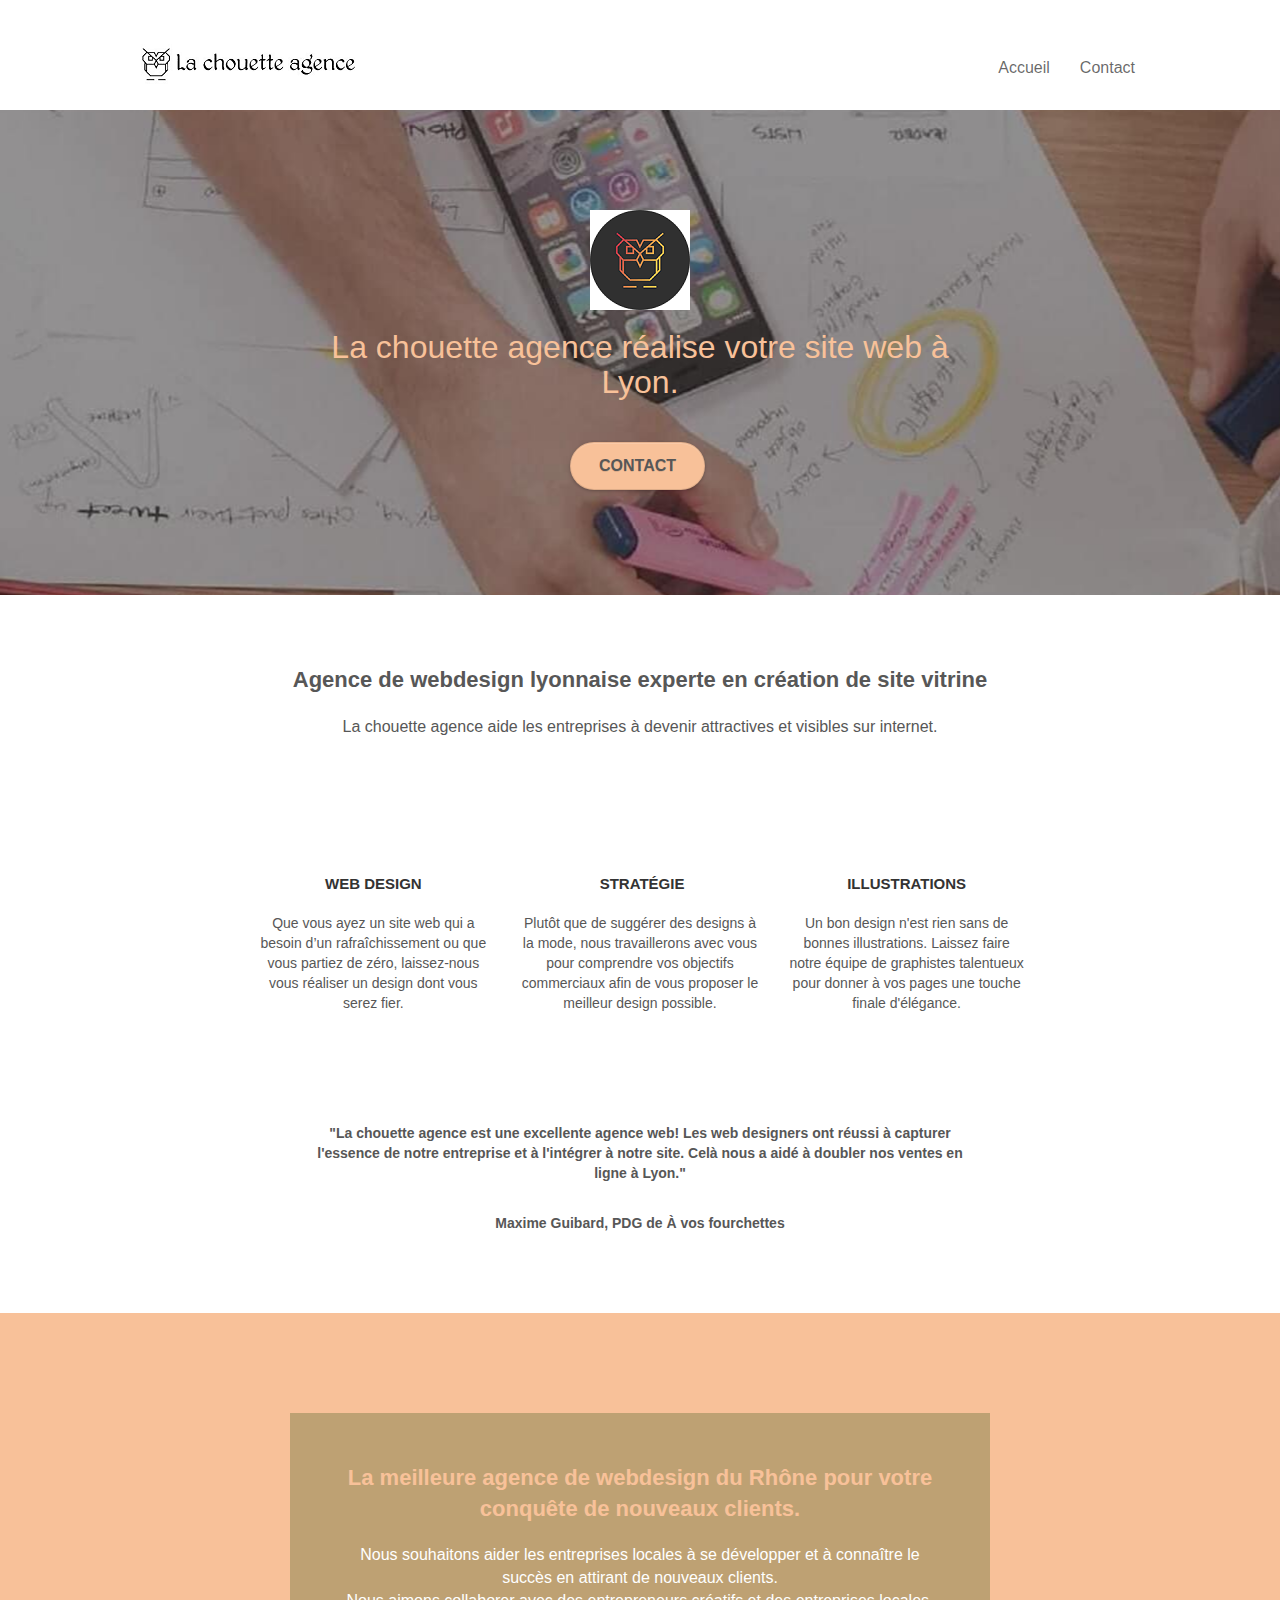
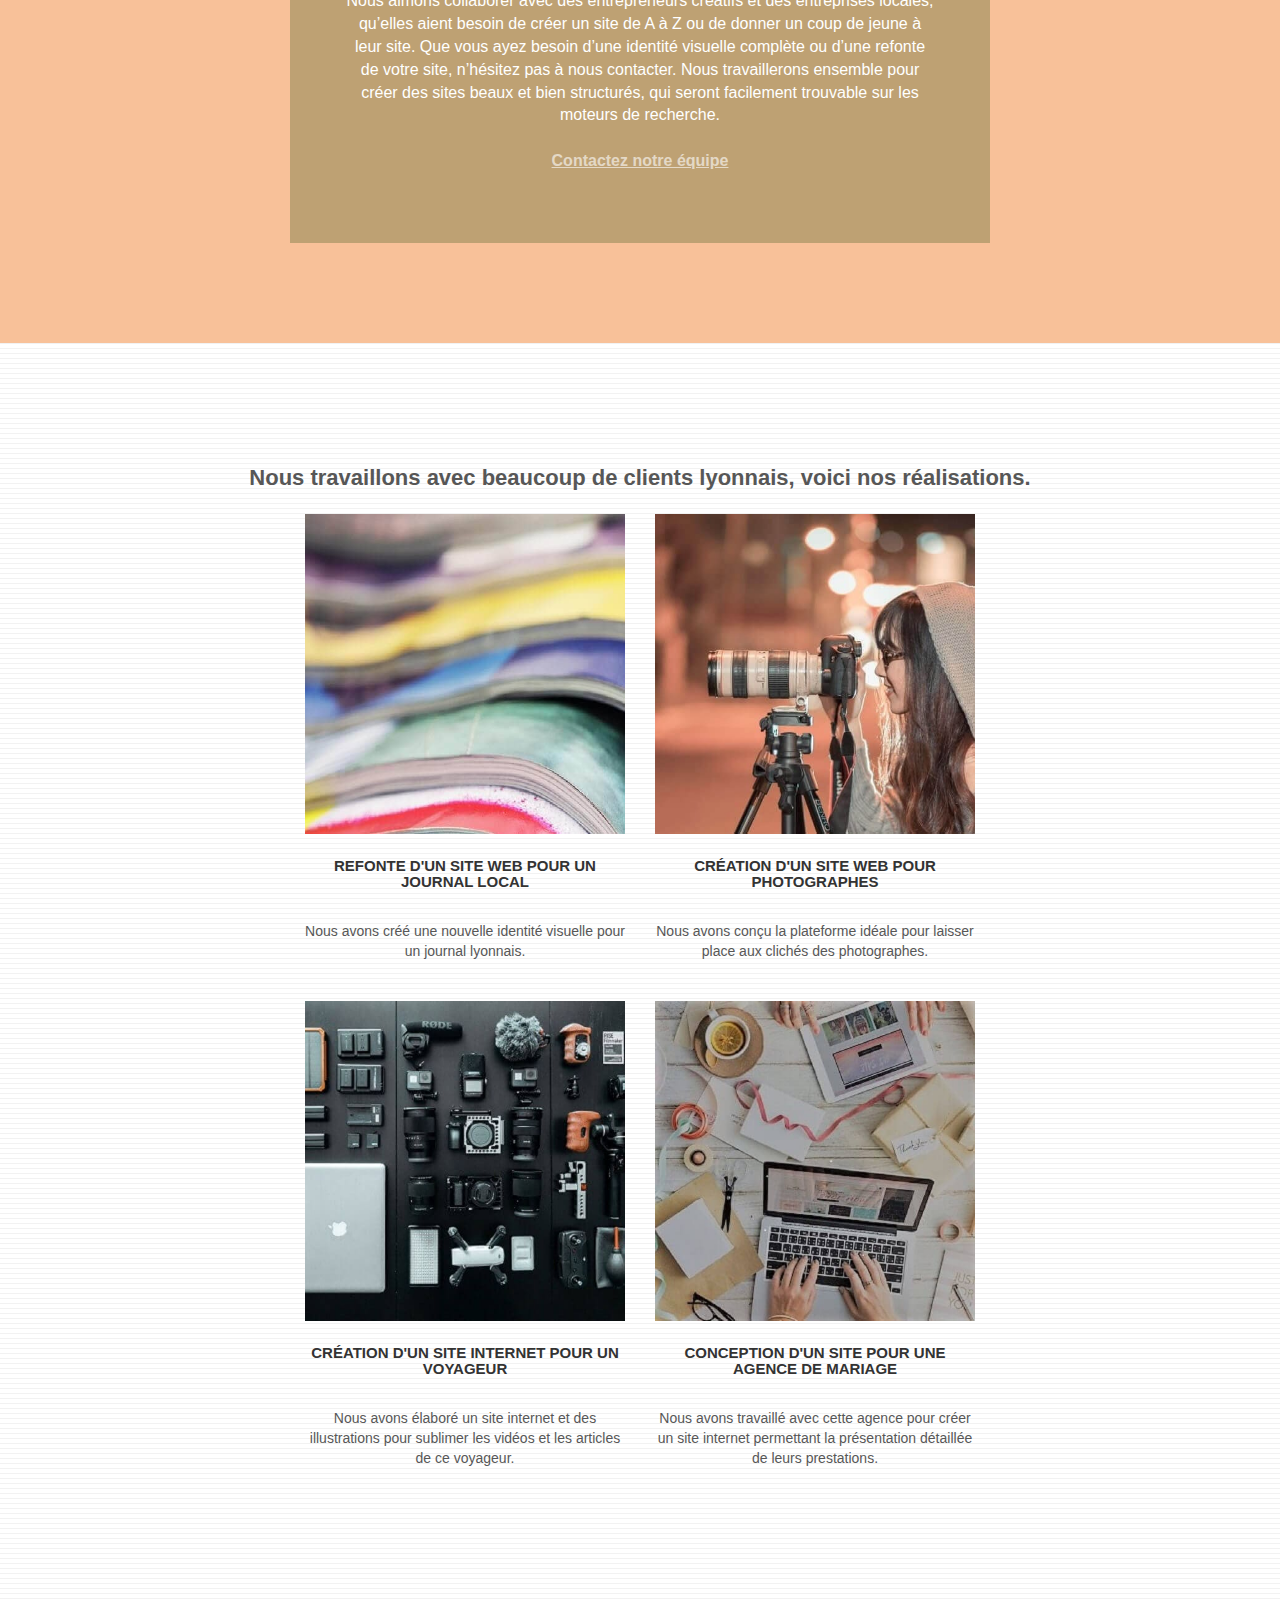
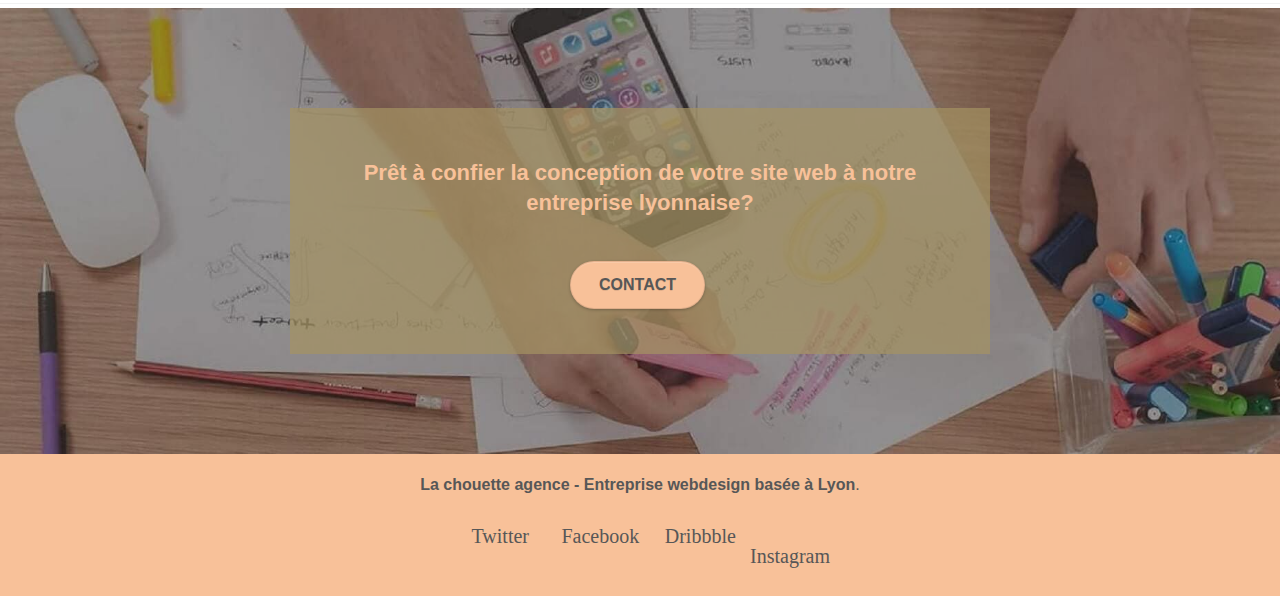
==== commit cc09c3e1: "060720" ====
--- a/index.html
+++ b/index.html
@@ -1,7 +1,7 @@
 ﻿﻿
 <!doctype html>
 
-<html lang="fr" xml:lang="fr" xmlns="http://www.w3.org/1999/xhtml">
+<html lang="fr">
 
 <head>
 
@@ -15,7 +15,7 @@
 
     <meta name="viewport" content="width=device-width, initial-scale=1.0, viewport-fit=cover">
 
-    <link rel="shortcut icon" type="image/png" href="favicon.jpg">
+    <link rel="shortcut icon" type="image/ico" href="favicon.ico">
 
 
 
@@ -30,19 +30,6 @@
 
 
     <title>La chouette agence - Entreprise de Webdesign - Lyon</title>
-
-    <script src="./js/jquery-2.1.0.js" defer></script>
-
-    <script src="./js/bootstrap.js" defer></script>
-
-    <script src="./js/blocs.js" defer></script>
-
-    <script src="./js/jquery.touchSwipe.js" defer></script>
-
-    <script src="./js/gmaps.js" defer></script>
-
-
-
 
 
     <!-- Analytics -->
@@ -62,7 +49,7 @@
 
         <!-- bloc-0 -->
 
-        <div class="bloc bgc-white l-bloc " id="bloc-0">
+        <header class="bloc bgc-white l-bloc " id="bloc-0">
 
             <div class="container bloc-sm">
 
@@ -74,7 +61,7 @@
 
 
 
-                        <a class="navbar-brand" href="index.html"><img src="img/la-chouette-agence.png" alt="<strong>Lyon web design</strong> logo agence web meilleure agence" height="40" /></a>
+                        <a class="navbar-brand" href="index.html"><img src="img/la-chouette-agence.png" alt="<strong>logo la chouette agence - Entrerpsie Web design Lyon</strong> logo agence web meilleure agence" height="40" /></a>
 
 
 
@@ -92,7 +79,7 @@
 
                             <li>
 
-                                <a href="index.html">Accueil</a>                      
+                                <a href="index.html">Accueil</a>
 
                             </li>
 
@@ -110,12 +97,12 @@
 
             </div>
 
-        </div>
+        </header>
 
         <!-- bloc-0 END -->
         <!-- bloc-1-presentation -->
 
-        <div class="bloc bgc-dark-slate-blue bg-banniere d-bloc bg-t-edge bloc-bg-texture texture-paper b-parallax" id="bloc-1-hero">
+        <section class="bloc bgc-dark-slate-blue bg-banniere d-bloc bg-t-edge bloc-bg-texture texture-paper b-parallax" id="bloc-1-hero">
 
             <div class="container bloc-lg">
 
@@ -127,7 +114,7 @@
 
                         <h1 class="text-center hero-bloc-text tc-white ">
 
-                            La chouette agence.
+                            La chouette agence réalise votre site web à Lyon.
 
                         </h1>
 
@@ -143,12 +130,12 @@
 
             </div>
 
-        </div>
+        </section>
 
         <!-- bloc-1-presentation END -->
         <!-- bloc-2-services -->
 
-        <div class="bloc bgc-white l-bloc" id="bloc-2-services">
+        <section class="bloc bgc-white l-bloc" id="bloc-2-services">
 
             <div class="container bloc-md">
 
@@ -166,7 +153,7 @@
 
                 <div class="row voffset-lg med-width-whitespace">
 
-                    <div class="col-sm-4">
+                    <article class="col-sm-4">
 
                         <div class="text-center">
 
@@ -186,9 +173,9 @@
 
                         </p>
 
-                    </div>
-
-                    <div class="col-sm-4">
+                    </article>
+
+                    <article class="col-sm-4">
 
                         <div class="text-center">
 
@@ -208,9 +195,9 @@
 
                         </p>
 
-                    </div>
-
-                    <div class="col-sm-4">
+                    </article>
+
+                    <article class="col-sm-4">
 
                         <div class="text-center">
 
@@ -230,7 +217,7 @@
 
                         </p>
 
-                    </div>
+                    </article>
 
                 </div>
 
@@ -256,12 +243,12 @@
 
             </div>
 
-        </div>
+        </section>
 
         <!-- bloc-2-services END -->
         <!-- bloc-3-what-i-do -->
 
-        <div class="bloc tc-white bgc-atomic-tangerine bg-presentation d-bloc bloc-bg-texture texture-paper b-parallax" id="bloc-3-what-i-do">
+        <section class="bloc tc-white bgc-atomic-tangerine bg-presentation d-bloc bloc-bg-texture texture-paper b-parallax" id="bloc-3-what-i-do">
 
             <div class="container bloc-lg">
 
@@ -271,7 +258,7 @@
 
                         <h2 class="mg-md text-center tc-white">
 
-                            La meilleure agence de <strong>webdesign</strong> pour votre conquête de nouveaux clients.
+                            La meilleure agence de <strong>webdesign du Rhône</strong> pour votre conquête de nouveaux clients.
 
                         </h2>
 
@@ -289,12 +276,12 @@
 
             </div>
 
-        </div>
+        </section>
 
         <!-- bloc-3-what-i-do END -->
         <!-- bloc-4-portfolio -->
 
-        <div class="bloc bgc-white bg-lines-h2-bg bg-repeat l-bloc" id="bloc-4-portfolio">
+        <section class="bloc bgc-white bg-lines-h2-bg bg-repeat l-bloc" id="bloc-4-portfolio">
 
             <div class="container bloc-lg">
 
@@ -310,9 +297,9 @@
 
                 <div class="row tight-width-whitespace portfolio-row">
 
-                    <div class="col-sm-6">
-
-                        <a href="#" data-lightbox="img/1.jpg" data-gallery-id="gallery-1" data-caption="Refonte d'un site web pour un journal local" data-frame="snapshot-lb"><img src="img/1.jpg" alt="<strong>Lyon web design</strong> logo entreprise web meilleure entrerpise et refonte site web journal" class="img-responsive portfolio-thumb" /></a>
+                    <article class="col-sm-6">
+
+                        <a href="#" data-lightbox="img/1.jpg" data-gallery-id="gallery-1" data-caption="Refonte d'un site web pour un journal local" data-frame="snapshot-lb"><img src="img/1.jpg" alt="logo Refonte d'un site web pour journal local" class="img-responsive portfolio-thumb" /></a>
 
                         <h3 class="mg-md text-center">
 
@@ -326,11 +313,11 @@
 
                         </p>
 
-                    </div>
-
-                    <div class="col-sm-6">
-
-                        <a href="#" data-lightbox="img/2.jpg" data-gallery-id="gallery-1" data-caption="Création d'un site web pour photographes" data-frame="snapshot-lb"><img src="img/2.jpg" class="img-responsive portfolio-thumb" alt="<strong>Lyon web design</strong> logo entreprise web meilleure entreprise, <strong>Création d'un site web</strong> pour photographes" /></a>
+                    </article>
+
+                    <article class="col-sm-6">
+
+                        <a href="#" data-lightbox="img/2.jpg" data-gallery-id="gallery-1" data-caption="Création d'un site web pour photographes" data-frame="snapshot-lb"><img src="img/2.jpg" class="img-responsive portfolio-thumb" alt="logo Création d'un site web pour photographes" /></a>
 
                         <h3 class="mg-md text-center">
 
@@ -344,15 +331,15 @@
 
                         </p>
 
-                    </div>
+                    </article>
 
                 </div>
 
                 <div class="row tight-width-whitespace portfolio-row">
 
-                    <div class="col-sm-6">
-
-                        <a href="#" data-lightbox="img/3.jpg" data-gallery-id="gallery-1" data-caption="Création d'un site internet pour un voyageur" data-frame="snapshot-lb"><img src="img/3.jpg" class="img-responsive portfolio-thumb" alt="<strong>Lyon web design</strong> logo entreprise web meilleure entreprise, Création d'un site web pour voyageur" /></a>
+                    <article class="col-sm-6">
+
+                        <a href="#" data-lightbox="img/3.jpg" data-gallery-id="gallery-1" data-caption="Création d'un site internet pour un voyageur" data-frame="snapshot-lb"><img src="img/3.jpg" class="img-responsive portfolio-thumb" alt="logo Création d'un site internet pour un voyageur" /></a>
 
                         <h3 class="mg-md text-center">
 
@@ -366,11 +353,11 @@
 
                         </p>
 
-                    </div>
-
-                    <div class="col-sm-6">
-
-                        <a href="#" data-lightbox="img/4.jpg" data-gallery-id="gallery-1" data-caption="Conception d'un site pour une agence de mariage" data-frame="snapshot-lb"><img src="img/4.jpg" class="img-responsive portfolio-thumb" alt="<strong>Lyon web design</strong> logo entreprise web meilleure entreprise, <strong>Création d'un site web</strong> pour agence de mariage" /></a>
+                    </article>
+
+                    <article class="col-sm-6">
+
+                        <a href="#" data-lightbox="img/4.jpg" data-gallery-id="gallery-1" data-caption="Conception d'un site pour une agence de mariage" data-frame="snapshot-lb"><img src="img/4.jpg" class="img-responsive portfolio-thumb" alt="logo Conception d'un site pour une agence de mariage" /></a>
 
                         <h3 class="mg-md text-center">
 
@@ -384,18 +371,18 @@
 
                         </p>
 
-                    </div>
-
-                </div>
-
-            </div>
-
-        </div>
+                    </article>
+
+                </div>
+
+            </div>
+
+        </section>
 
         <!-- bloc-4-portfolio END -->
         <!-- bloc-5-cta -->
 
-        <div class="bloc bgc-dark-slate-blue bg-banniere d-bloc bloc-bg-texture texture-paper" id="bloc-5-cta">
+        <section class="bloc bgc-dark-slate-blue bg-banniere d-bloc bloc-bg-texture texture-paper" id="bloc-5-cta">
 
             <div class="container bloc-lg">
 
@@ -417,12 +404,12 @@
 
             </div>
 
-        </div>
+        </section>
 
         <!-- bloc-5-cta END -->
         <!-- Footer - bloc-8 -->
 
-        <div class="bloc bgc-atomic-tangerine d-bloc" id="bloc-8">
+        <footer class="bloc bgc-atomic-tangerine d-bloc" id="bloc-8">
 
             <div class="container bloc-sm">
 
@@ -487,7 +474,7 @@
 
             </div>
 
-        </div>
+        </footer>
 
         <!-- Footer - bloc-8 END -->
 
@@ -497,6 +484,15 @@
 
     <!-- Principal conteneur END -->
 
+    <script src="./js/jquery-2.1.0.js" defer></script>
+
+    <script src="./js/bootstrap.js" defer></script>
+
+    <script src="./js/blocs.js" defer></script>
+
+    <script src="./js/jquery.touchSwipe.js" defer></script>
+
+    <script src="./js/gmaps.js" defer></script>
 
 
 
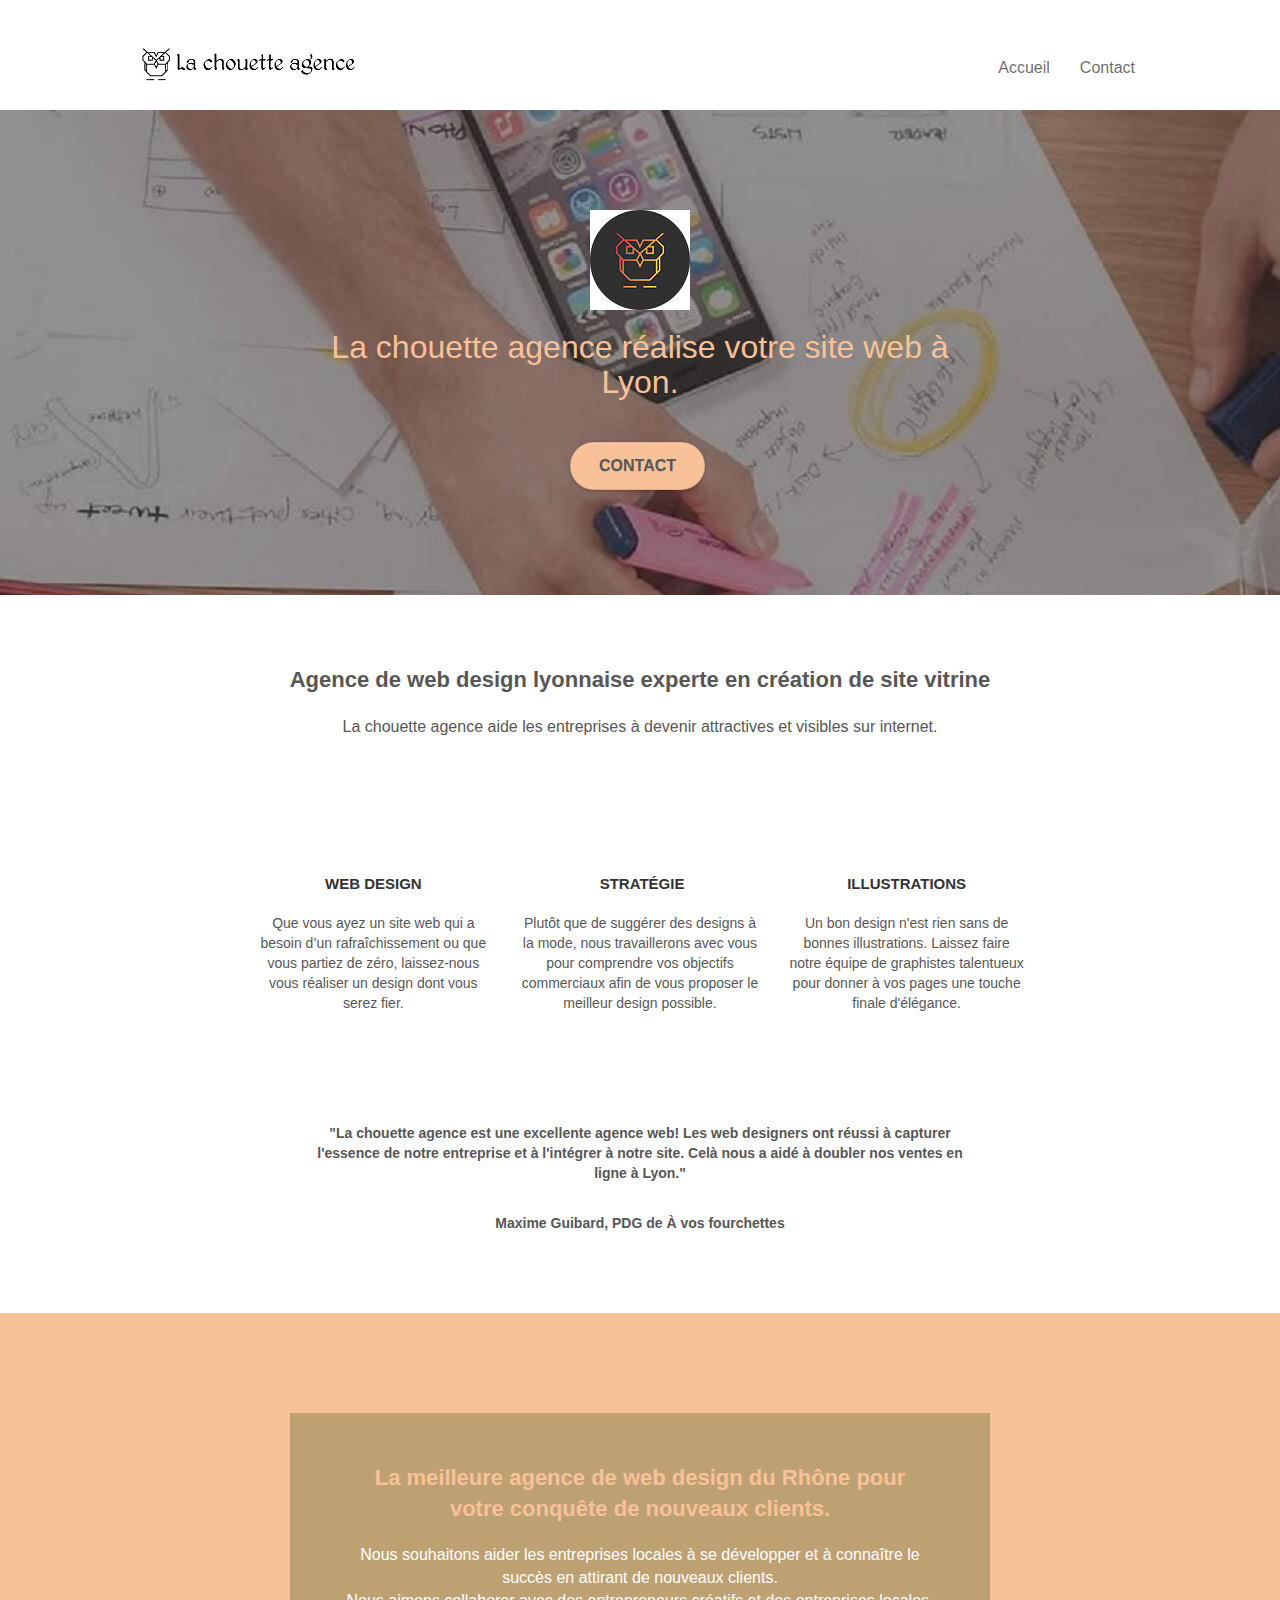
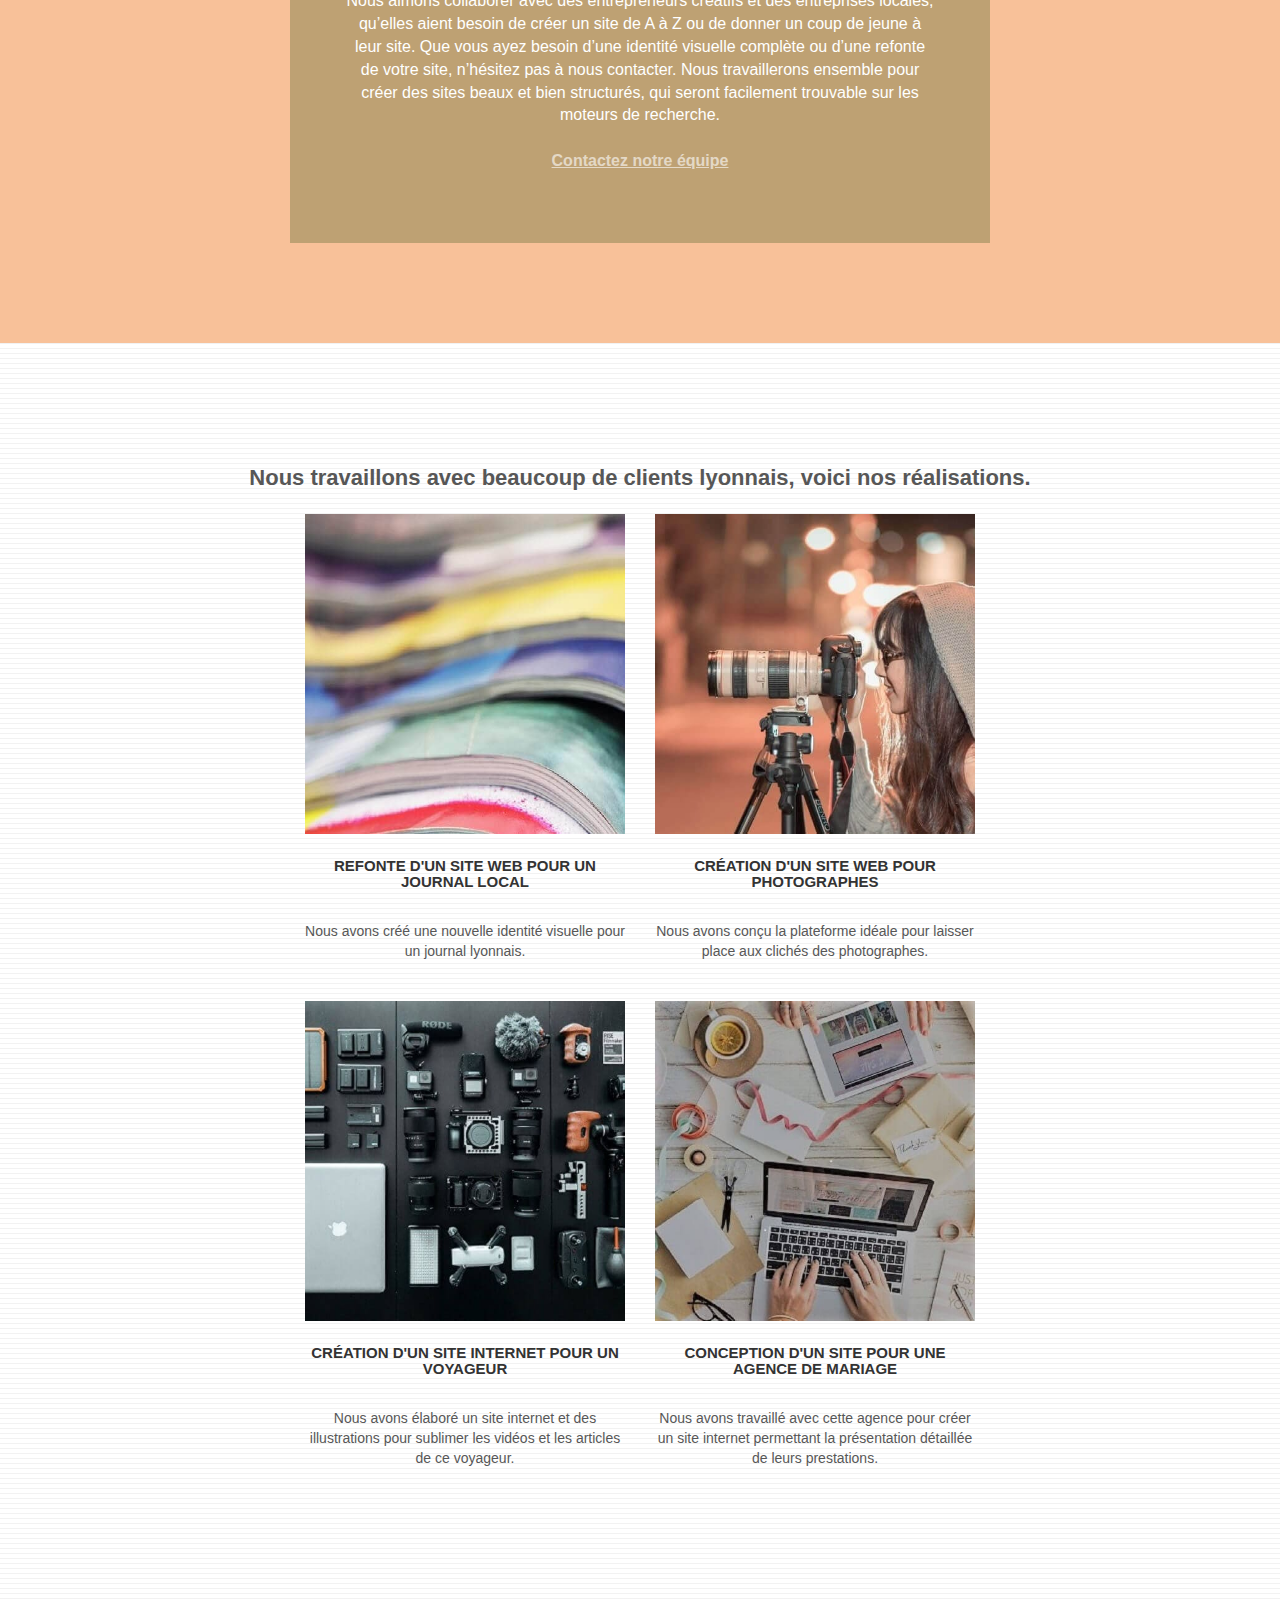
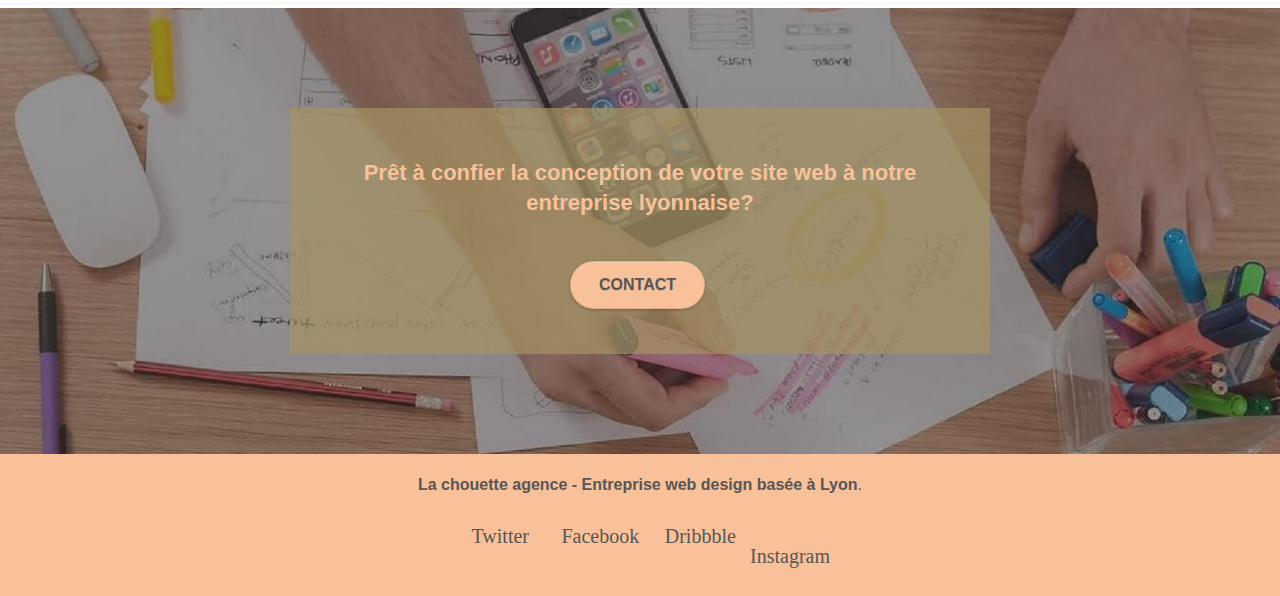
==== commit e8d4b5f2: "060720.v2" ====
--- a/index.html
+++ b/index.html
@@ -9,13 +9,11 @@
 
     <meta charset="utf-8">
 
-    <meta name="description" content="<strong>Entreprise de Webdesign localisée à Lyon</strong>, la Chouette agence créé des sites web au graphisme design, tenant compte de vos objectifs commerciaux pour une adaptation personnalisée de votre site vitrine.">
-
-    <meta name="robots" content="index,follow">
+    <meta name="description" content="<strong>Entreprise de Web design localisée à Lyon</strong>, la Chouette agence créé des sites web au graphisme design, tenant compte de vos objectifs commerciaux pour une adaptation personnalisée de votre site vitrine.">
 
     <meta name="viewport" content="width=device-width, initial-scale=1.0, viewport-fit=cover">
 
-    <link rel="shortcut icon" type="image/ico" href="favicon.ico">
+    <link rel="shortcut icon" type="image/ico" href="./img/favicon.ico">
 
 
 
@@ -29,7 +27,7 @@
 
 
 
-    <title>La chouette agence - Entreprise de Webdesign - Lyon</title>
+    <title>La chouette agence - Entreprise de Web design - Lyon</title>
 
 
     <!-- Analytics -->
@@ -143,7 +141,7 @@
 
                     <div class="col-sm-12 text-center">
 
-                        <h2>Agence de <strong>webdesign lyonnaise</strong> experte en création de site vitrine</h2>
+                        <h2>Agence de <strong>web design lyonnaise</strong> experte en création de site vitrine</h2>
 
                         <p>La chouette agence aide les entreprises à devenir attractives et visibles sur internet.</p>
 
@@ -258,7 +256,7 @@
 
                         <h2 class="mg-md text-center tc-white">
 
-                            La meilleure agence de <strong>webdesign du Rhône</strong> pour votre conquête de nouveaux clients.
+                            La meilleure agence de <strong>web design du Rhône</strong> pour votre conquête de nouveaux clients.
 
                         </h2>
 
@@ -419,7 +417,7 @@
 
                         <p class="text-center black ">
 
-                            <strong>La chouette agence - Entreprise webdesign basée à Lyon</strong>.<br>
+                            <strong>La chouette agence - Entreprise web design basée à Lyon</strong>.<br>
 
                         </p>
 
@@ -428,7 +426,7 @@
                             <div class="col-sm-3">
 
                                 <div class="text-center">
-                                    <a class="social" href="index.html" alt="lien vers le compte twitter de la chouette agence - enterprise de webdesign sur Lyon"><span class="fa fa-twitter icon-md"> Twitter</span></a>
+                                    <a class="social" href="index.html" alt="lien vers le compte twitter de la chouette agence - enterprise de web design sur Lyon"><span class="fa fa-twitter icon-md"> Twitter</span></a>
 
                                 </div>
 
@@ -438,7 +436,7 @@
 
                                 <div class="text-center">
 
-                                    <a class="social" href="index.html" alt="lien vers le compte facebook de la chouette agence - enterprise de webdesign sur Lyon"><span class="fa fa-facebook icon-md"> Facebook</span></a>
+                                    <a class="social" href="index.html" alt="lien vers le compte facebook de la chouette agence - enterprise de web design sur Lyon"><span class="fa fa-facebook icon-md"> Facebook</span></a>
 
                                 </div>
 
@@ -448,7 +446,7 @@
 
                                 <div class="text-center">
 
-                                    <a class="social" href="index.html" alt="lien vers le compte dribbble de la chouette agence - enterprise de webdesign sur Lyon"><span class="fa fa-dribbble icon-md"> Dribbble</span></a>
+                                    <a class="social" href="index.html" alt="lien vers le compte dribbble de la chouette agence - enterprise de web design sur Lyon"><span class="fa fa-dribbble icon-md"> Dribbble</span></a>
 
                                 </div>
 
@@ -458,7 +456,7 @@
 
                                 <div class="text-center">
 
-                                    <a class="social" href="index.html" alt="lien vers le compte instagram de la chouette agence - enterprise de webdesign sur Lyon"><span class="fa fa-instagram icon-md"> Instagram</span></a>
+                                    <a class="social" href="index.html" alt="lien vers le compte instagram de la chouette agence - enterprise de web design sur Lyon"><span class="fa fa-instagram icon-md"> Instagram</span></a>
 
                                 </div>
 
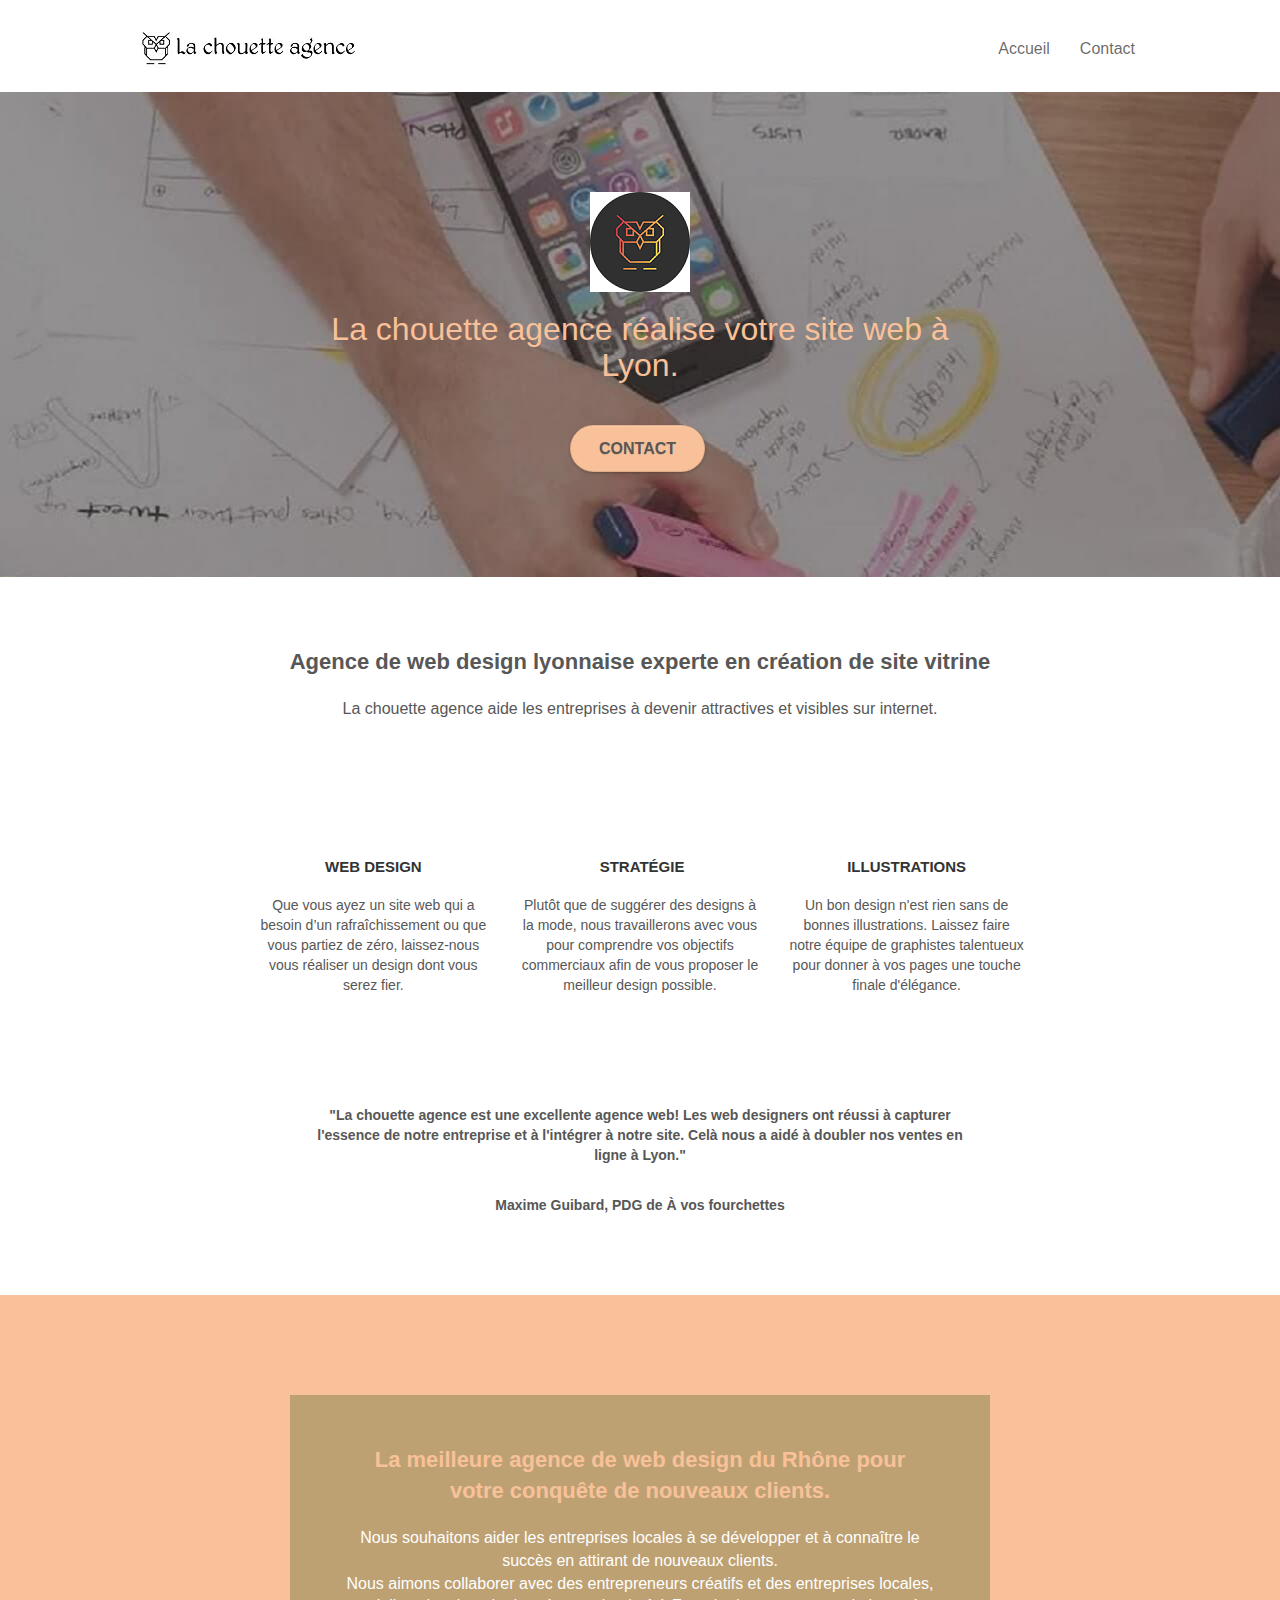
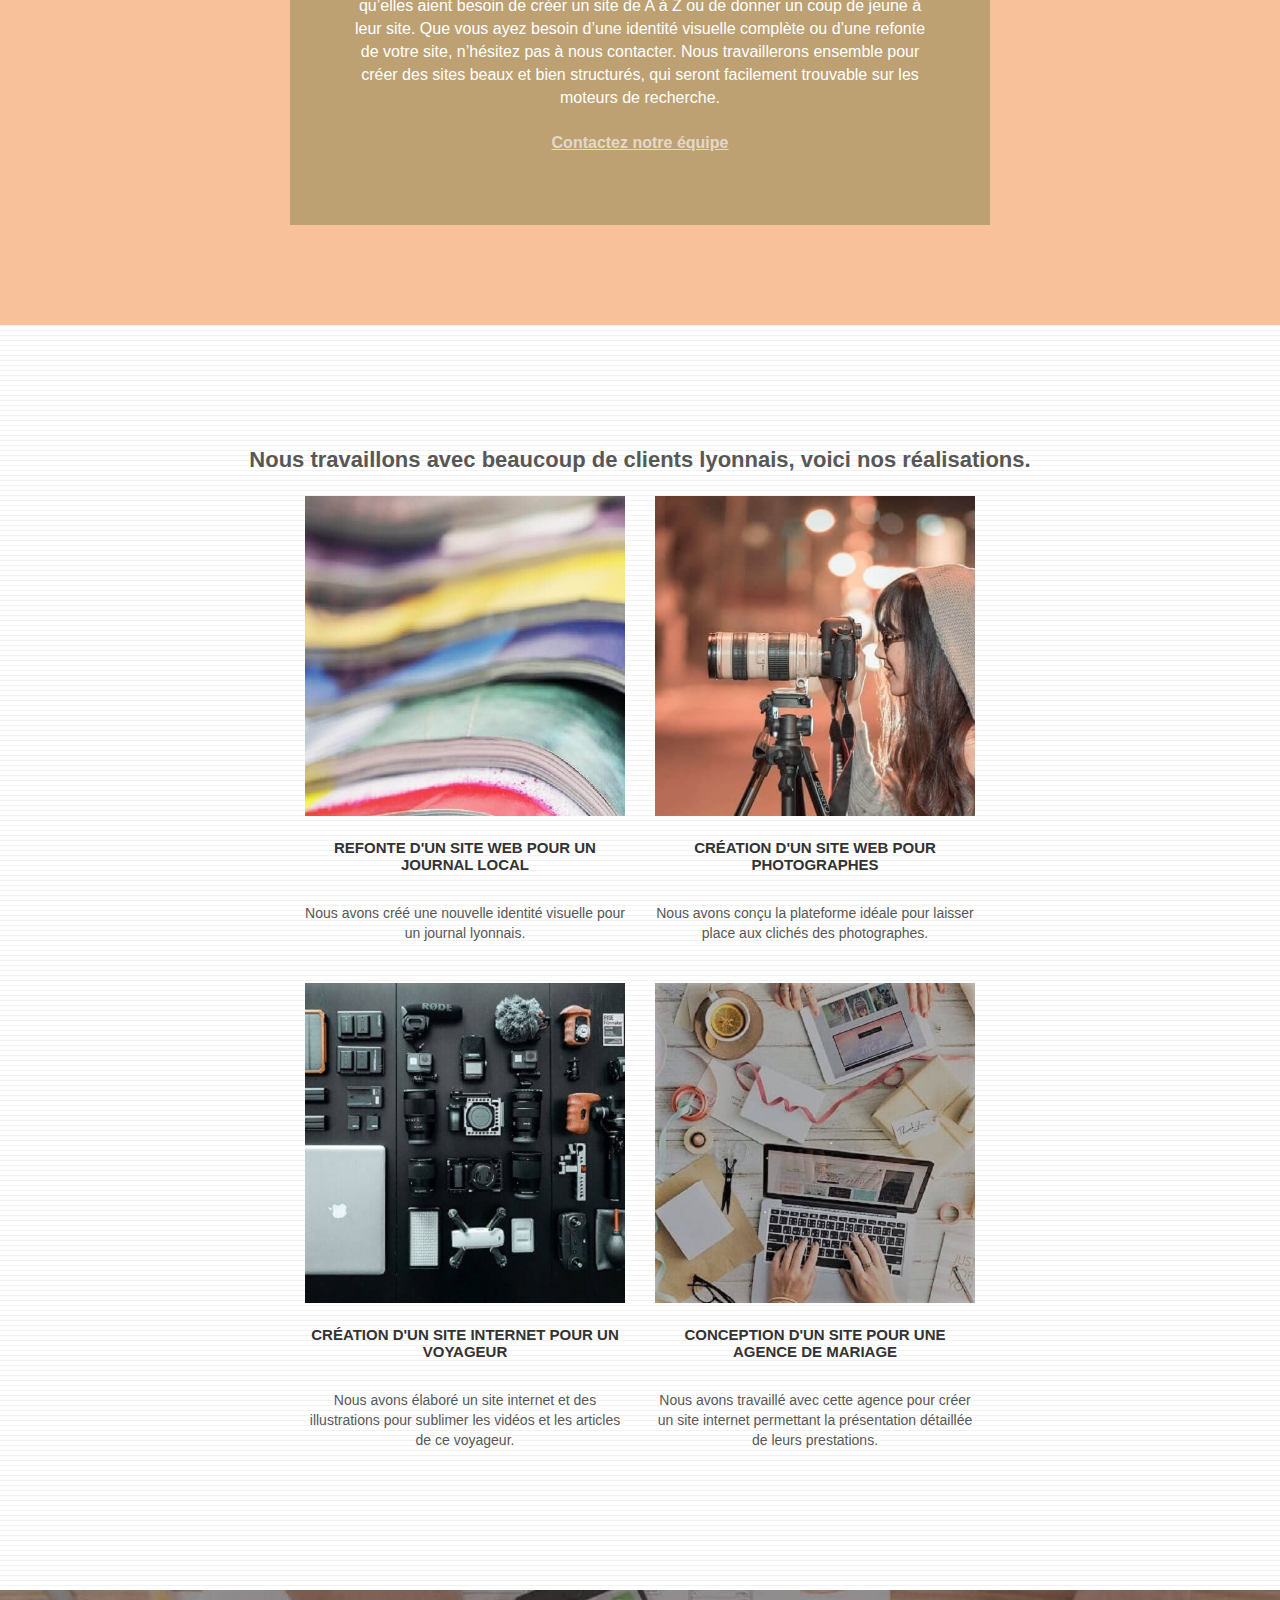
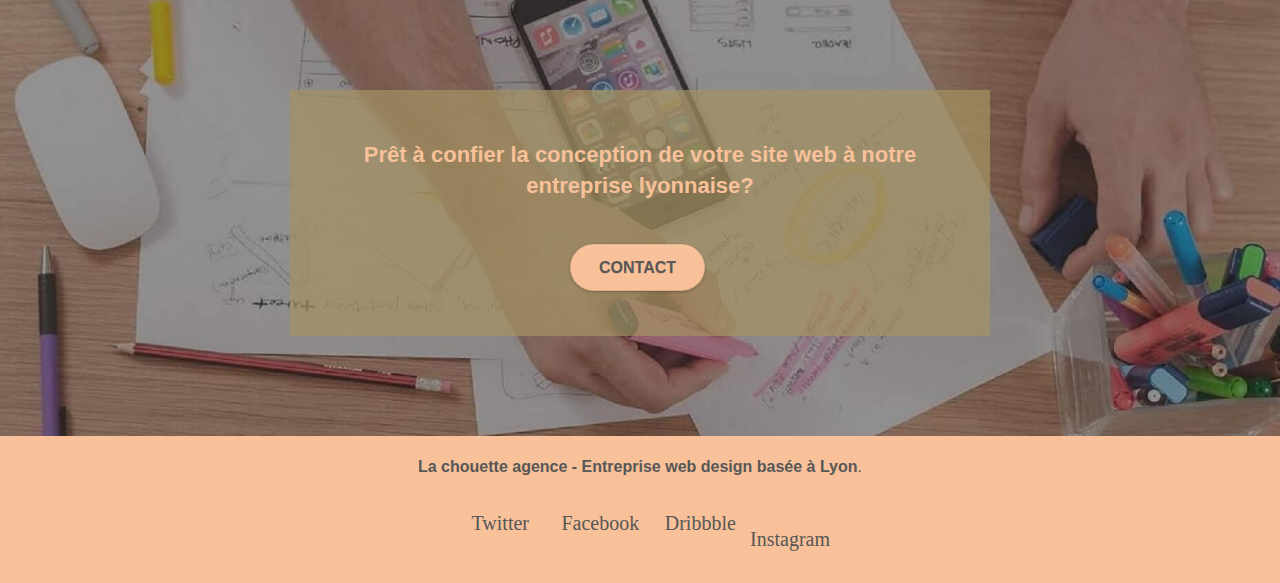
==== commit 743567cc: "10.07.20" ====
--- a/index.html
+++ b/index.html
@@ -1,501 +1,210 @@
-﻿﻿
-<!doctype html>
+﻿<!doctype html>
 
 <html lang="fr">
-
 <head>
-
-
-
-    <meta charset="utf-8">
-
-    <meta name="description" content="<strong>Entreprise de Web design localisée à Lyon</strong>, la Chouette agence créé des sites web au graphisme design, tenant compte de vos objectifs commerciaux pour une adaptation personnalisée de votre site vitrine.">
-
-    <meta name="viewport" content="width=device-width, initial-scale=1.0, viewport-fit=cover">
-
-    <link rel="shortcut icon" type="image/ico" href="./img/favicon.ico">
-
-
-
-    <link rel="stylesheet" type="text/css" href="./css/bootstrap.css">
-
-    <link rel="stylesheet" type="text/css" href="style.css">
-
-    <link rel="stylesheet" type="text/css" href="./css/font-awesome.css">
-
-    <link rel="stylesheet" type="text/css" href="./css/et-line.css">
-
-
-
-    <title>La chouette agence - Entreprise de Web design - Lyon</title>
-
-
-    <!-- Analytics -->
-    <!-- Analytics END -->
-
-
-
+        <meta charset="utf-8">
+        <meta name="description" content="Entreprise de Web design localisée à Lyon, la Chouette agence créé des sites web au graphisme design, tenant compte de vos objectifs commerciaux pour une adaptation personnalisée de votre site vitrine.">
+        <meta name="viewport" content="width=device-width, initial-scale=1.0, viewport-fit=cover">
+        <link rel="icon" type="image/png" href="./img/favicon.ico">
+        <link rel="stylesheet" type="text/css" href="./css/bootstrap.css">
+        <link rel="stylesheet" type="text/css" href="style.css">
+        <link rel="stylesheet" type="text/css" href="./css/font-awesome.css">
+        <link rel="stylesheet" type="text/css" href="./css/et-line.css">
+        <title>La chouette agence - Entreprise de Web design - Lyon</title>
+        <!-- Analytics -->
+        <!-- Analytics END -->
 </head>
-
 <body>
-
-    <!-- Principal conteneur -->
-
+	<!-- Principal conteneur -->
     <div class="page-container">
-
-
-
         <!-- bloc-0 -->
-
         <header class="bloc bgc-white l-bloc " id="bloc-0">
-
             <div class="container bloc-sm">
-
-
-
                 <nav class="navbar row">
-
                     <div class="navbar-header">
-
-
-
-                        <a class="navbar-brand" href="index.html"><img src="img/la-chouette-agence.png" alt="<strong>logo la chouette agence - Entrerpsie Web design Lyon</strong> logo agence web meilleure agence" height="40" /></a>
-
-
-
+                        <a class="navbar-brand" href="index.html"><img src="img/la-chouette-agence.png" alt="logo la chouette agence - Entrerpsie Web design Lyon logo agence web meilleure agence" height="40" /></a>
                         <button id="nav-toggle" type="button" class="ui-navbar-toggle navbar-toggle" data-toggle="collapse" data-target=".navbar-1">
-
-                            <span class="sr-only">Toggle navigation</span><span class="icon-bar"></span><span class="icon-bar"></span><span class="icon-bar"></span>
-
+                          <span class="sr-only">Toggle navigation</span><span class="icon-bar"></span><span class="icon-bar"></span><span class="icon-bar"></span>
                         </button>
-
-                    </div>
-
+                    </div>
                     <div class="collapse navbar-collapse navbar-1 special-dropdown-nav">
-
                         <ul class="site-navigation nav navbar-nav">
-
                             <li>
-
                                 <a href="index.html">Accueil</a>
-
                             </li>
-
                             <li>
-
                                 <a href="contact.html">Contact</a>
-
                             </li>
-
                         </ul>
-
-                    </div>
-
+                    </div>
                 </nav>
-
-            </div>
-
+            </div>
         </header>
 
         <!-- bloc-0 END -->
         <!-- bloc-1-presentation -->
 
         <section class="bloc bgc-dark-slate-blue bg-banniere d-bloc bg-t-edge bloc-bg-texture texture-paper b-parallax" id="bloc-1-hero">
-
-            <div class="container bloc-lg">
-
+            <div class="container bloc-lg">
                 <div class="row tight-width-whitespace">
-
                     <div class="col-sm-12">
-
-                        <img src="img/logo.png" class="center-block image-resize-mode" width="100" alt="La chouette agence, <strong>entreprise web Lyon</strong>, création logo Lyon" />
-
-                        <h1 class="text-center hero-bloc-text tc-white ">
-
-                            La chouette agence réalise votre site web à Lyon.
-
-                        </h1>
-
-                        <div class="text-center">
-
+                        <img src="img/logo.png" class="center-block image-resize-mode" width="100" alt="La chouette agence, entreprise web Lyon, création logo Lyon" />
+                        <h1 class="text-center hero-bloc-text tc-white ">La chouette agence réalise votre site web à Lyon.</h1>
+                        <div class="text-center">
                             <a href="contact.html" class="btn btn-lg btn-clean btn-rd cta-hero btn-atomic-tangerine" id="cta-hero">Contact</a>
-
-                        </div>
-
-                    </div>
-
-                </div>
-
-            </div>
-
+                        </div>
+                    </div>
+                </div>
+            </div>
         </section>
 
         <!-- bloc-1-presentation END -->
         <!-- bloc-2-services -->
 
         <section class="bloc bgc-white l-bloc" id="bloc-2-services">
-
             <div class="container bloc-md">
-
                 <div class="row">
-
                     <div class="col-sm-12 text-center">
-
-                        <h2>Agence de <strong>web design lyonnaise</strong> experte en création de site vitrine</h2>
-
+                        <h2>Agence de web design lyonnaise experte en création de site vitrine</h2>
                         <p>La chouette agence aide les entreprises à devenir attractives et visibles sur internet.</p>
-
-                    </div>
-
-                </div>
-
+                    </div>
+                </div>
                 <div class="row voffset-lg med-width-whitespace">
-
                     <article class="col-sm-4">
-
-                        <div class="text-center">
-
+                        <div class="text-center">
                             <span class="et-icon-browser sm-shadow icon-dark-slate-blue icons icon-lg"></span>
-
-                        </div>
-
-                        <h3 class="mg-md text-center">
-
-                            <strong>Web design</strong>
-
-                        </h3>
-
-                        <p class="text-center ">
-
-                            Que vous ayez un site web qui a besoin d&rsquo;un rafraîchissement ou que vous partiez de zéro, laissez-nous vous réaliser un design dont vous serez fier.
-
-                        </p>
-
-                    </article>
-
+                        </div>
+                        <h3 class="mg-md text-center">Web design</h3>
+                        <p class="text-center ">Que vous ayez un site web qui a besoin d&rsquo;un rafraîchissement ou que vous partiez de zéro, laissez-nous vous réaliser un design dont vous serez fier.</p>
+                    </article>
                     <article class="col-sm-4">
-
-                        <div class="text-center">
-
+                        <div class="text-center">
                             <span class="et-icon-presentation sm-shadow icon-dark-slate-blue icons icon-lg"></span>
-
-                        </div>
-
-                        <h3 class="mg-md text-center">
-
-                            &nbsp;Stratégie
-
-                        </h3>
-
-                        <p class="text-center ">
-
-                            Plutôt que de suggérer des designs à la mode, nous travaillerons avec vous pour comprendre vos objectifs commerciaux afin de vous proposer le meilleur design possible.<br>
-
-                        </p>
-
-                    </article>
-
+                        </div>
+                        <h3 class="mg-md text-center">&nbsp;Stratégie</h3>
+                        <p class="text-center ">Plutôt que de suggérer des designs à la mode, nous travaillerons avec vous pour comprendre vos objectifs commerciaux afin de vous proposer le meilleur design possible.<br></p>
+                    </article>
                     <article class="col-sm-4">
-
-                        <div class="text-center">
-
+                        <div class="text-center">
                             <span class="et-icon-edit sm-shadow icon-dark-slate-blue icons icon-lg"></span>
-
-                        </div>
-
-                        <h3 class="mg-md text-center">
-
-                            Illustrations
-
-                        </h3>
-
-                        <p class="text-center ">
-
-                            Un bon design n'est rien sans de bonnes illustrations. Laissez faire notre équipe de graphistes talentueux pour donner à vos pages une touche finale d'élégance.
-
-                        </p>
-
-                    </article>
-
-                </div>
-
+                        </div>
+                        <h3 class="mg-md text-center">Illustrations</h3>
+                        <p class="text-center ">Un bon design n'est rien sans de bonnes illustrations. Laissez faire notre équipe de graphistes talentueux pour donner à vos pages une touche finale d'élégance.</p>
+                    </article>
+                </div>
                 <div class="row voffset-lg voffset">
-
                     <div class="col-xs-12 col-md-8 col-md-offset-2 text-center">
-
-                        <p>
-
-                            "La chouette agence est une excellente agence web! Les web designers ont réussi à capturer l'essence de notre entreprise et à l'intégrer à notre site. Celà nous a aidé à doubler nos ventes en ligne à <strong>Lyon</strong>."
-
-                        </p>
-
-                        <p>
-
-                            Maxime Guibard, PDG de À vos fourchettes
-
-                        </p>
-
-                    </div>
-
-                </div>
-
-            </div>
-
+                        <p>"La chouette agence est une excellente agence web! Les web designers ont réussi à capturer l'essence de notre entreprise et à l'intégrer à notre site. Celà nous a aidé à doubler nos ventes en ligne à <strong>Lyon</strong>."</p>
+                        <p>Maxime Guibard, PDG de À vos fourchettes</p>
+                    </div>
+                </div>
+            </div>
         </section>
 
         <!-- bloc-2-services END -->
         <!-- bloc-3-what-i-do -->
 
         <section class="bloc tc-white bgc-atomic-tangerine bg-presentation d-bloc bloc-bg-texture texture-paper b-parallax" id="bloc-3-what-i-do">
-
-            <div class="container bloc-lg">
-
+            <div class="container bloc-lg">
                 <div class="row tight-width-whitespace black-background">
-
                     <div class="col-sm-12">
-
-                        <h2 class="mg-md text-center tc-white">
-
-                            La meilleure agence de <strong>web design du Rhône</strong> pour votre conquête de nouveaux clients.
-
-                        </h2>
-
+                        <h2 class="mg-md text-center tc-white">La meilleure agence de web design du Rhône pour votre conquête de nouveaux clients.</h2>
                         <p class="text-center white">
-
-                            Nous souhaitons aider les entreprises locales à se développer et à connaître le succès en attirant de nouveaux clients.<br />
-
-                            Nous aimons collaborer avec des entrepreneurs créatifs et des entreprises locales, qu’elles aient besoin de créer un site de A à Z ou de donner un coup de jeune à leur site. Que vous ayez besoin d’une identité visuelle complète ou d’une refonte de votre site, n’hésitez pas à nous contacter. Nous travaillerons ensemble pour créer des sites beaux et bien structurés, qui seront facilement trouvable sur les moteurs de recherche. <br><br><a class="ltc-white bold-link" href="contact.html">Contactez notre équipe</a><br>
-
-                        </p>
-
-                    </div>
-
-                </div>
-
-            </div>
-
-        </section>
-
+                            Nous souhaitons aider les entreprises locales à se développer et à connaître le succès en attirant de nouveaux clients.<br />Nous aimons collaborer avec des entrepreneurs créatifs et des entreprises locales, qu’elles aient besoin de créer un site de A à Z ou de donner un coup de jeune à leur site. Que vous ayez besoin d’une identité visuelle complète ou d’une refonte de votre site, n’hésitez pas à nous contacter. Nous travaillerons ensemble pour créer des sites beaux et bien structurés, qui seront facilement trouvable sur les moteurs de recherche. <br><br><a class="ltc-white bold-link" href="contact.html">Contactez notre équipe</a><br></p>
+                    </div>
+                </div>
+            </div>
+        </section>
         <!-- bloc-3-what-i-do END -->
         <!-- bloc-4-portfolio -->
-
         <section class="bloc bgc-white bg-lines-h2-bg bg-repeat l-bloc" id="bloc-4-portfolio">
-
-            <div class="container bloc-lg">
-
+            <div class="container bloc-lg">
                 <div class="row">
-
                     <div class="col-sm-12 text-center">
-
-                        <h2>Nous travaillons avec beaucoup de clients <strong>lyonnais</strong>, voici nos réalisations.</h2>
-
-                    </div>
-
-                </div>
-
+                        <h2>Nous travaillons avec beaucoup de clients lyonnais, voici nos réalisations.</h2>
+                    </div>
+                </div>
                 <div class="row tight-width-whitespace portfolio-row">
-
-                    <article class="col-sm-6">
-
+                    <article class="col-sm-6">
                         <a href="#" data-lightbox="img/1.jpg" data-gallery-id="gallery-1" data-caption="Refonte d'un site web pour un journal local" data-frame="snapshot-lb"><img src="img/1.jpg" alt="logo Refonte d'un site web pour journal local" class="img-responsive portfolio-thumb" /></a>
-
-                        <h3 class="mg-md text-center">
-
-                            Refonte d'un site web pour un journal local
-
-                        </h3>
-
-                        <p class="text-center">
-
-                            Nous avons créé une nouvelle identité visuelle pour un journal lyonnais.
-
-                        </p>
-
-                    </article>
-
-                    <article class="col-sm-6">
-
+                        <h3 class="mg-md text-center">Refonte d'un site web pour un journal local</h3>
+                        <p class="text-center">Nous avons créé une nouvelle identité visuelle pour un journal lyonnais.</p>
+                    </article>
+                    <article class="col-sm-6">
                         <a href="#" data-lightbox="img/2.jpg" data-gallery-id="gallery-1" data-caption="Création d'un site web pour photographes" data-frame="snapshot-lb"><img src="img/2.jpg" class="img-responsive portfolio-thumb" alt="logo Création d'un site web pour photographes" /></a>
-
-                        <h3 class="mg-md text-center">
-
-                            Création d'un site web pour photographes
-
-                        </h3>
-
-                        <p class="text-center">
-
-                            Nous avons conçu la plateforme idéale pour laisser place aux clichés des photographes.
-
-                        </p>
-
-                    </article>
-
-                </div>
-
+                        <h3 class="mg-md text-center">Création d'un site web pour photographes</h3>
+                        <p class="text-center">Nous avons conçu la plateforme idéale pour laisser place aux clichés des photographes.</p>
+                    </article>
+                </div>
                 <div class="row tight-width-whitespace portfolio-row">
-
-                    <article class="col-sm-6">
-
+                    <article class="col-sm-6">
                         <a href="#" data-lightbox="img/3.jpg" data-gallery-id="gallery-1" data-caption="Création d'un site internet pour un voyageur" data-frame="snapshot-lb"><img src="img/3.jpg" class="img-responsive portfolio-thumb" alt="logo Création d'un site internet pour un voyageur" /></a>
-
-                        <h3 class="mg-md text-center">
-
-                            Création d'un site internet pour un voyageur
-
-                        </h3>
-
-                        <p class="text-center">
-
-                            Nous avons élaboré un site internet et des illustrations pour sublimer les vidéos et les articles de ce voyageur.
-
-                        </p>
-
-                    </article>
-
-                    <article class="col-sm-6">
-
+                        <h3 class="mg-md text-center">Création d'un site internet pour un voyageur</h3>
+                        <p class="text-center">Nous avons élaboré un site internet et des illustrations pour sublimer les vidéos et les articles de ce voyageur.</p>
+                    </article>
+                    <article class="col-sm-6">
                         <a href="#" data-lightbox="img/4.jpg" data-gallery-id="gallery-1" data-caption="Conception d'un site pour une agence de mariage" data-frame="snapshot-lb"><img src="img/4.jpg" class="img-responsive portfolio-thumb" alt="logo Conception d'un site pour une agence de mariage" /></a>
-
-                        <h3 class="mg-md text-center">
-
-                            Conception d'un site pour une agence de mariage
-
-                        </h3>
-
-                        <p class="text-center">
-
-                            Nous avons travaillé avec cette agence pour créer un site internet permettant la présentation détaillée de leurs prestations.
-
-                        </p>
-
-                    </article>
-
-                </div>
-
-            </div>
-
-        </section>
-
+                        <h3 class="mg-md text-center">Conception d'un site pour une agence de mariage</h3>
+                        <p class="text-center">Nous avons travaillé avec cette agence pour créer un site internet permettant la présentation détaillée de leurs prestations.</p>
+                    </article>
+                </div>
+            </div>
+        </section>
         <!-- bloc-4-portfolio END -->
         <!-- bloc-5-cta -->
-
         <section class="bloc bgc-dark-slate-blue bg-banniere d-bloc bloc-bg-texture texture-paper" id="bloc-5-cta">
-
-            <div class="container bloc-lg">
-
+            <div class="container bloc-lg">
                 <div class="row tight-width-whitespace black-background">
-
-                    <h2 class="mg-md text-center tc-white">
-
-                        Prêt à confier la conception de votre <strong>site web</strong> à notre <strong>entreprise lyonnaise</strong>?
-
-                    </h2>
-
+                    <h2 class="mg-md text-center tc-white">Prêt à confier la conception de votre site web à notre entreprise lyonnaise?</h2>
                     <div class="col-sm-12 text-center">
-
                         <a href="contact.html" class="btn btn-atomic-tangerine btn-clean btn-rd btn-lg cta-hero">Contact</a>
-
-                    </div>
-
-                </div>
-
-            </div>
-
-        </section>
-
+                    </div>
+                </div>
+            </div>
+        </section>
         <!-- bloc-5-cta END -->
         <!-- Footer - bloc-8 -->
-
         <footer class="bloc bgc-atomic-tangerine d-bloc" id="bloc-8">
-
             <div class="container bloc-sm">
-
                 <div class="row">
-
                     <div class="col-sm-12">
-
                         <p class="text-center black ">
-
                             <strong>La chouette agence - Entreprise web design basée à Lyon</strong>.<br>
-
                         </p>
-
                         <div class="row row-no-gutters social">
-
-                            <div class="col-sm-3">
-
+                            <div class="col-sm-3">
                                 <div class="text-center">
                                     <a class="social" href="index.html" alt="lien vers le compte twitter de la chouette agence - enterprise de web design sur Lyon"><span class="fa fa-twitter icon-md"> Twitter</span></a>
-
-                                </div>
-
-                            </div>
-
-                            <div class="col-sm-3">
-
-                                <div class="text-center">
-
+                                </div>
+                            </div>
+                            <div class="col-sm-3">
+                                <div class="text-center">
                                     <a class="social" href="index.html" alt="lien vers le compte facebook de la chouette agence - enterprise de web design sur Lyon"><span class="fa fa-facebook icon-md"> Facebook</span></a>
-
-                                </div>
-
-                            </div>
-
-                            <div class="col-sm-3">
-
-                                <div class="text-center">
-
+                                </div>
+                            </div>
+                            <div class="col-sm-3">
+                                <div class="text-center">
                                     <a class="social" href="index.html" alt="lien vers le compte dribbble de la chouette agence - enterprise de web design sur Lyon"><span class="fa fa-dribbble icon-md"> Dribbble</span></a>
-
-                                </div>
-
-                            </div>
-
-                            <div class="col-sm-3">
-
-                                <div class="text-center">
-
+                                </div>
+                            </div>
+                            <div class="col-sm-3">
+                                <div class="text-center">
                                     <a class="social" href="index.html" alt="lien vers le compte instagram de la chouette agence - enterprise de web design sur Lyon"><span class="fa fa-instagram icon-md"> Instagram</span></a>
-
-                                </div>
-
-                            </div>
-
-
-
-                        </div>
-
-                    </div>
-
-                </div>
-
-            </div>
-
+                                </div>
+                            </div>
+                        </div>
+                    </div>
+                </div>
+            </div>
         </footer>
-
         <!-- Footer - bloc-8 END -->
-
-
-
     </div>
-
     <!-- Principal conteneur END -->
-
     <script src="./js/jquery-2.1.0.js" defer></script>
-
     <script src="./js/bootstrap.js" defer></script>
-
     <script src="./js/blocs.js" defer></script>
-
     <script src="./js/jquery.touchSwipe.js" defer></script>
-
     <script src="./js/gmaps.js" defer></script>
-
-
-
-
 </body>
-
 </html>
 
